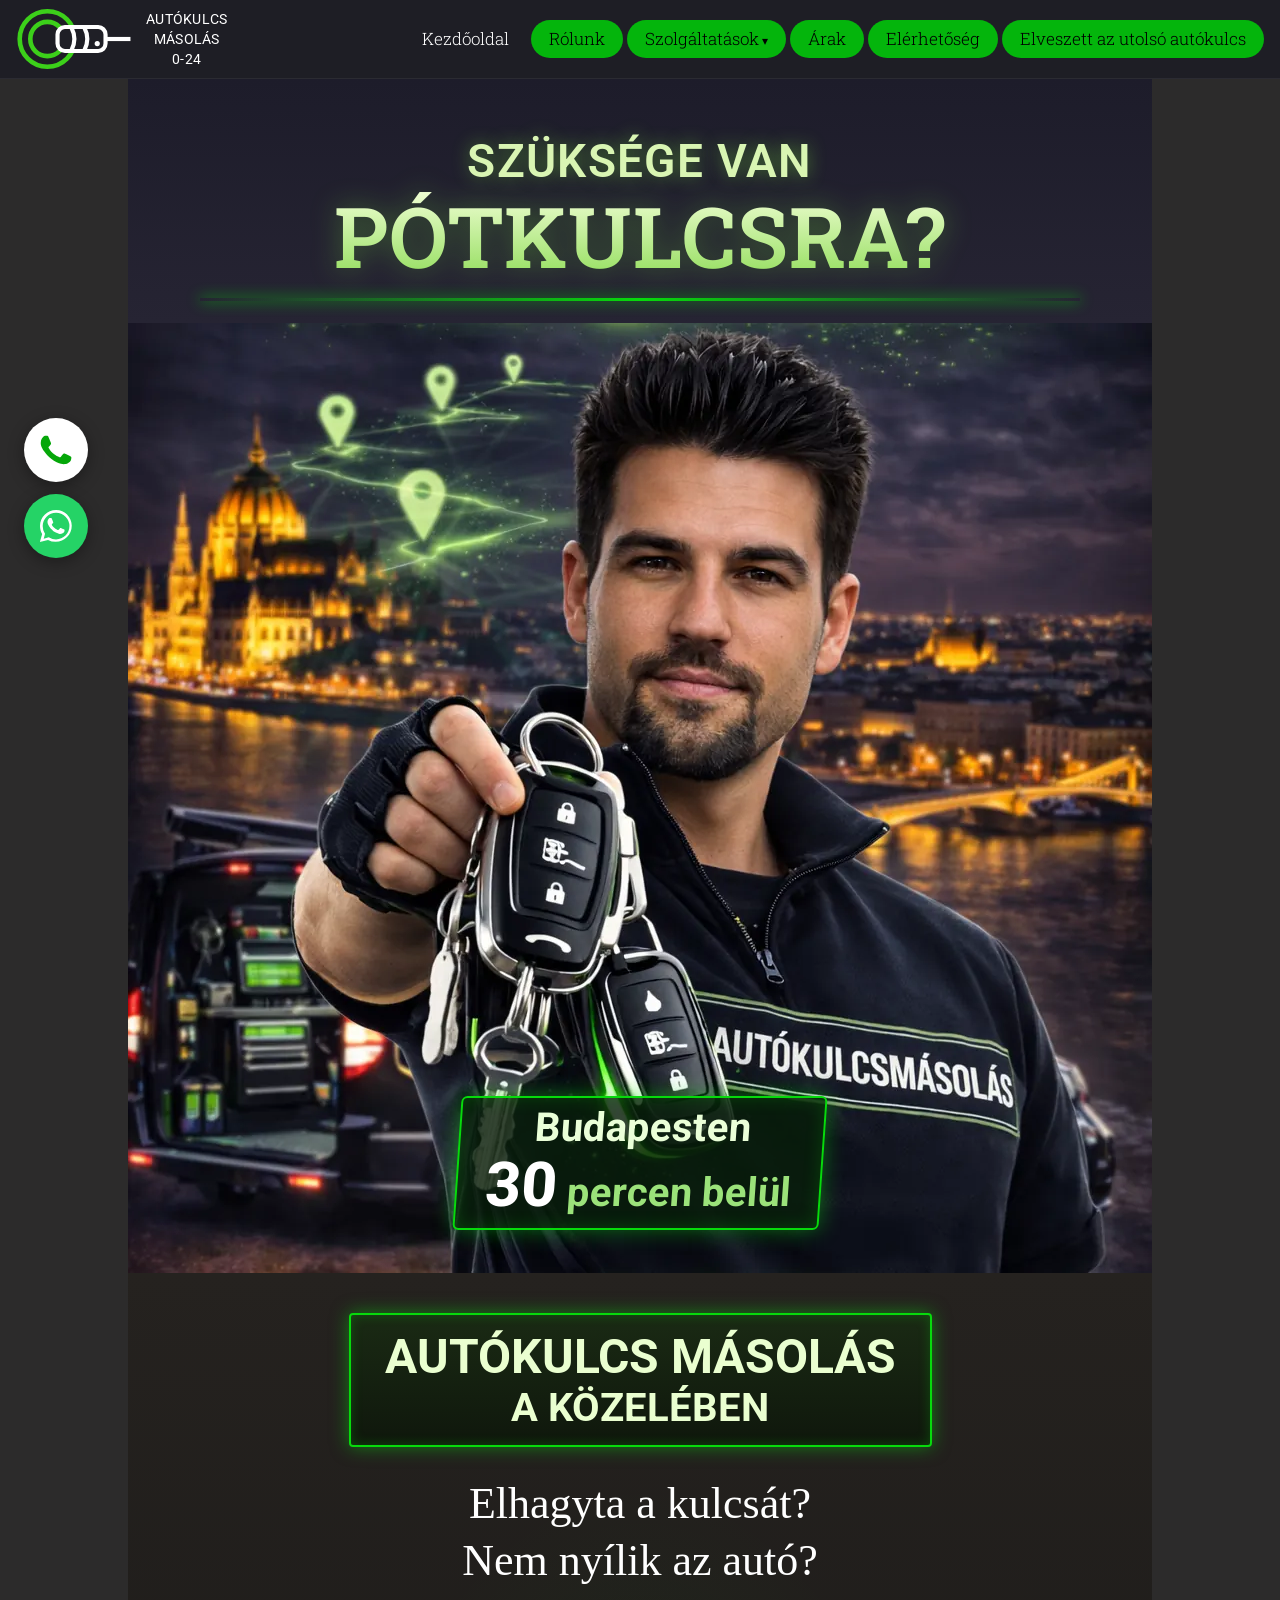
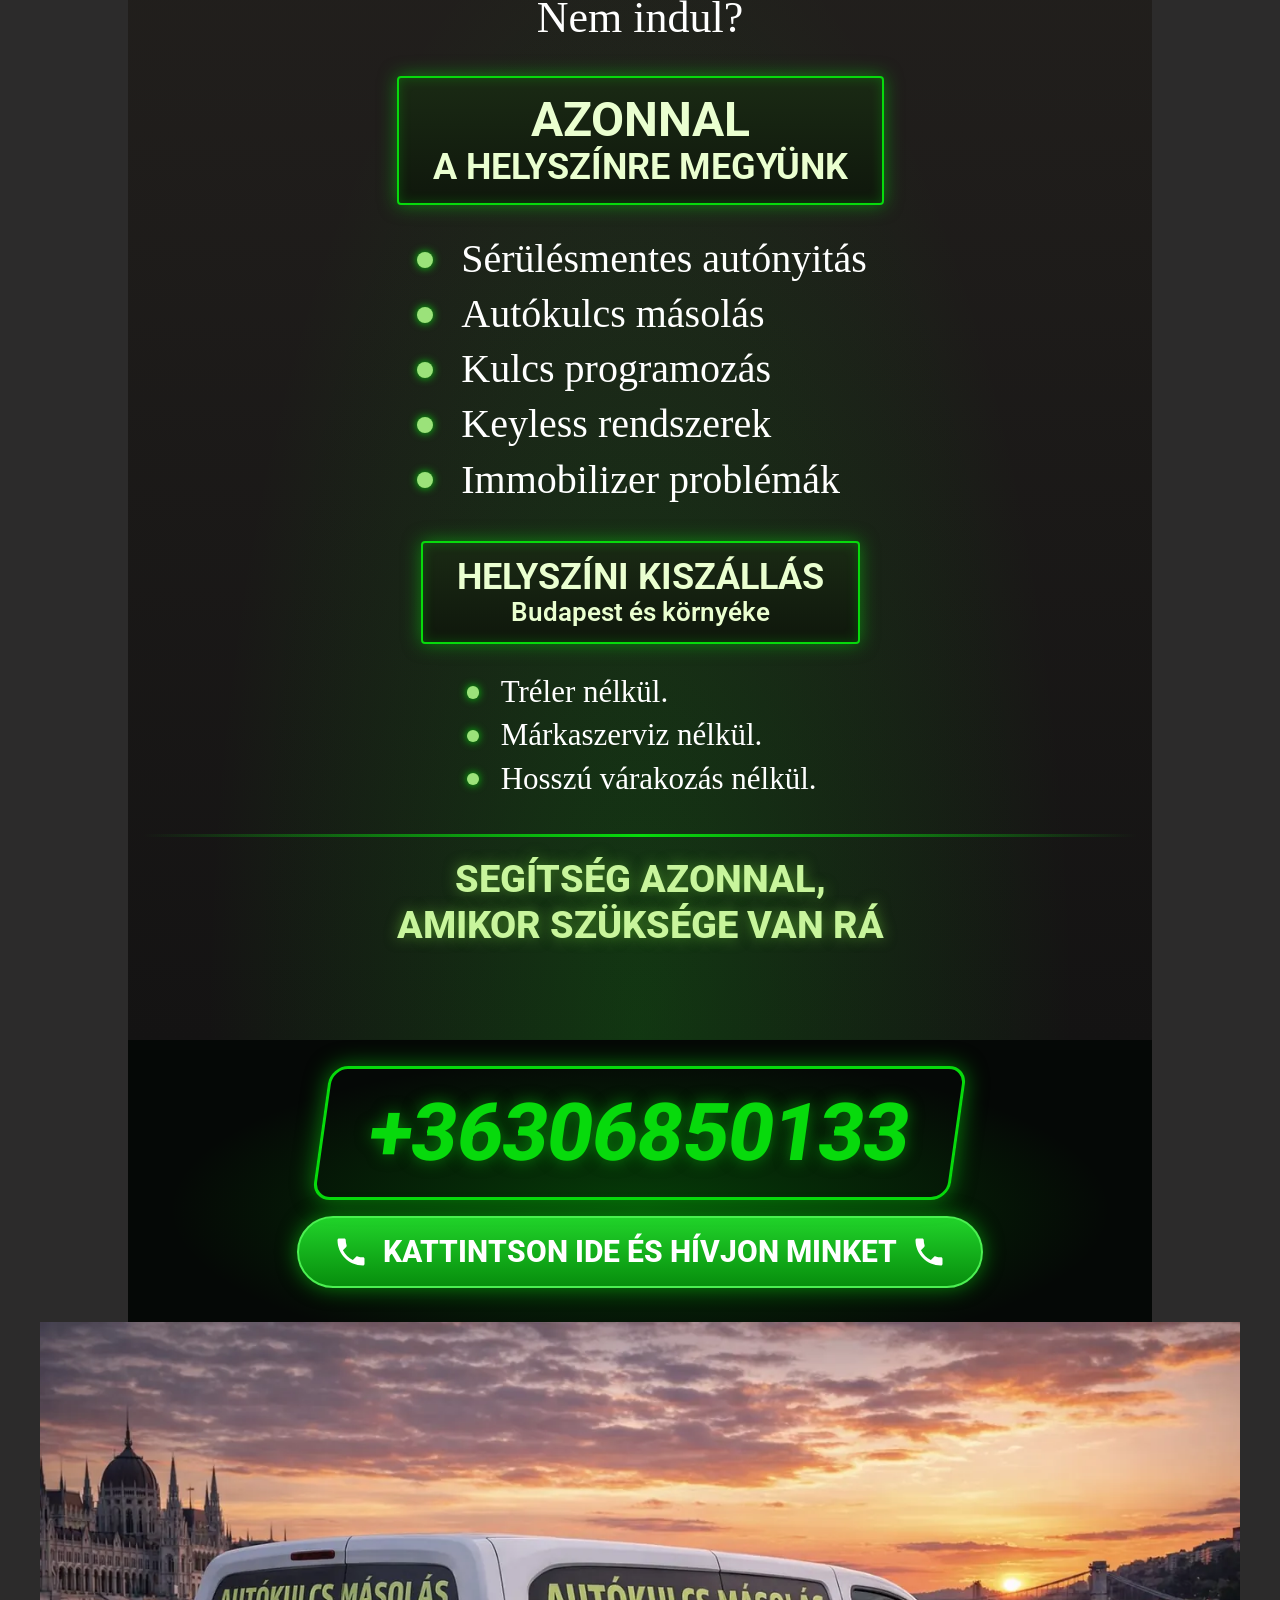
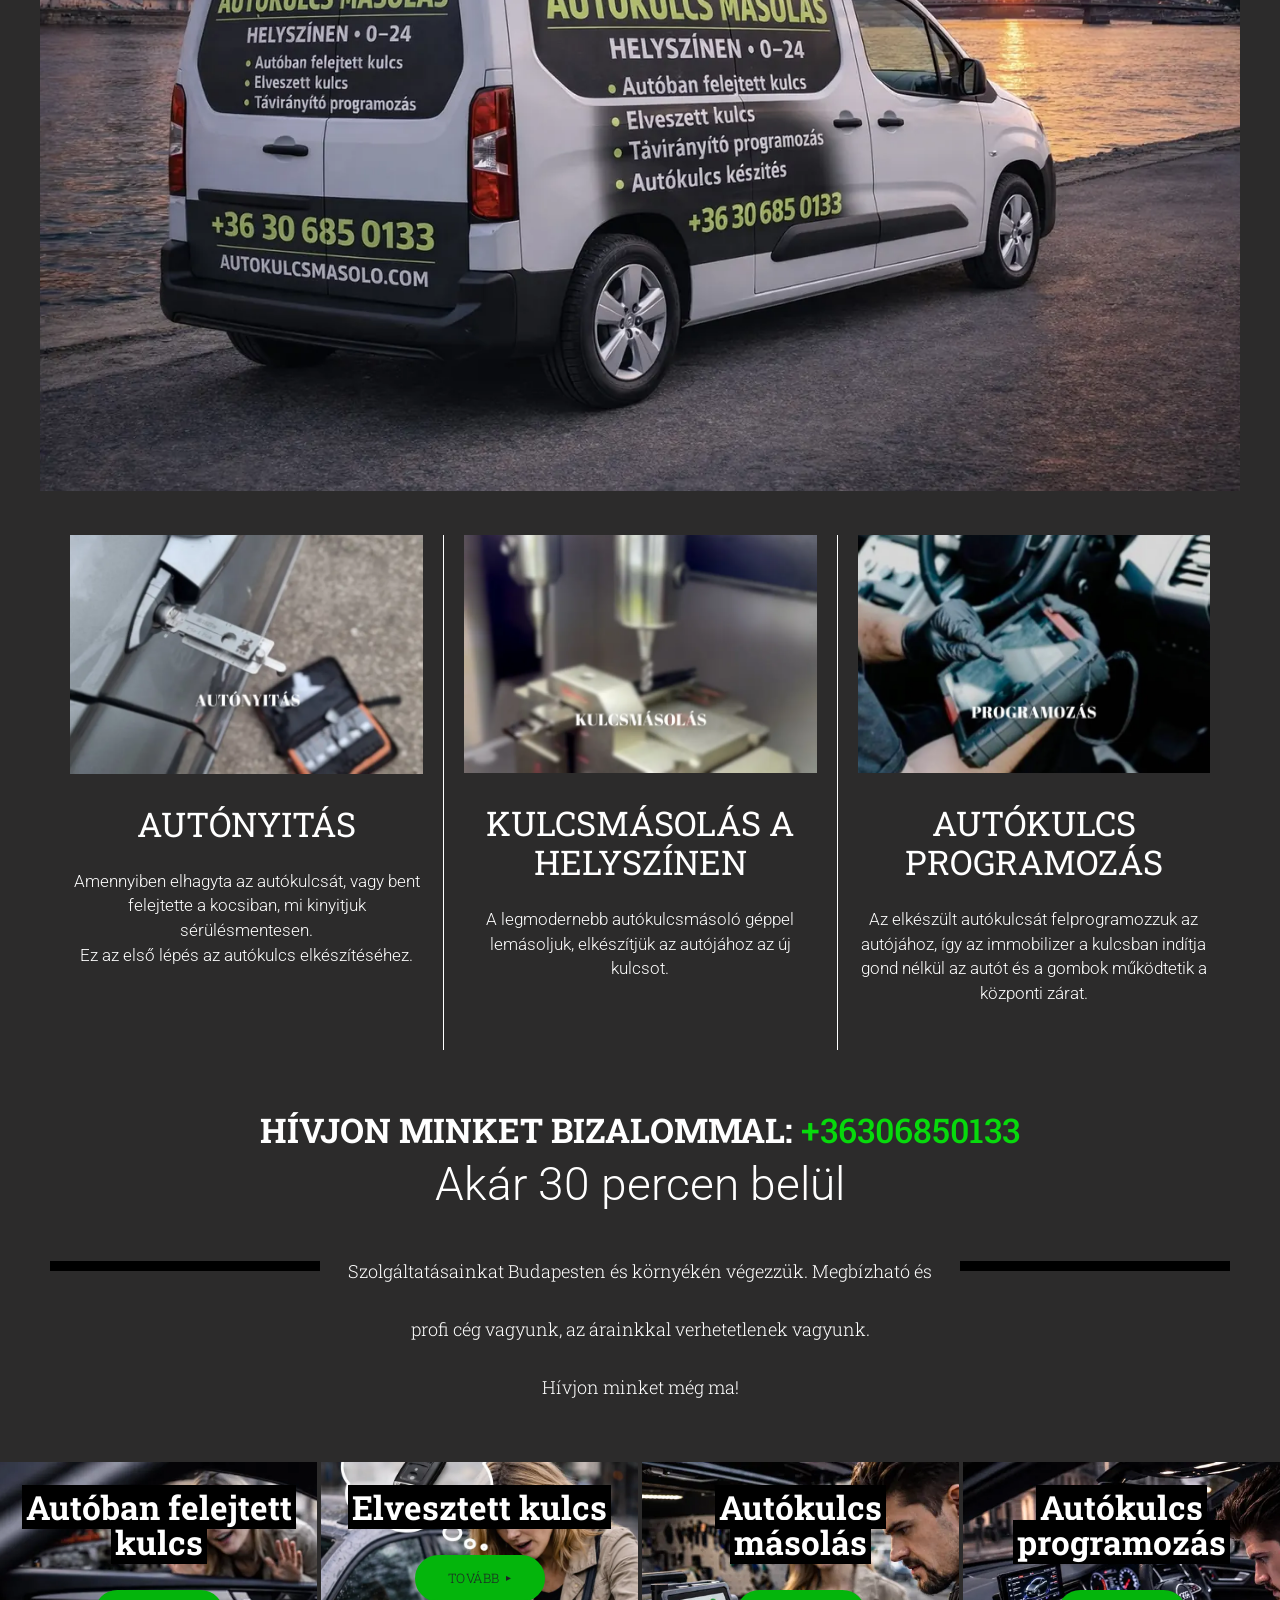
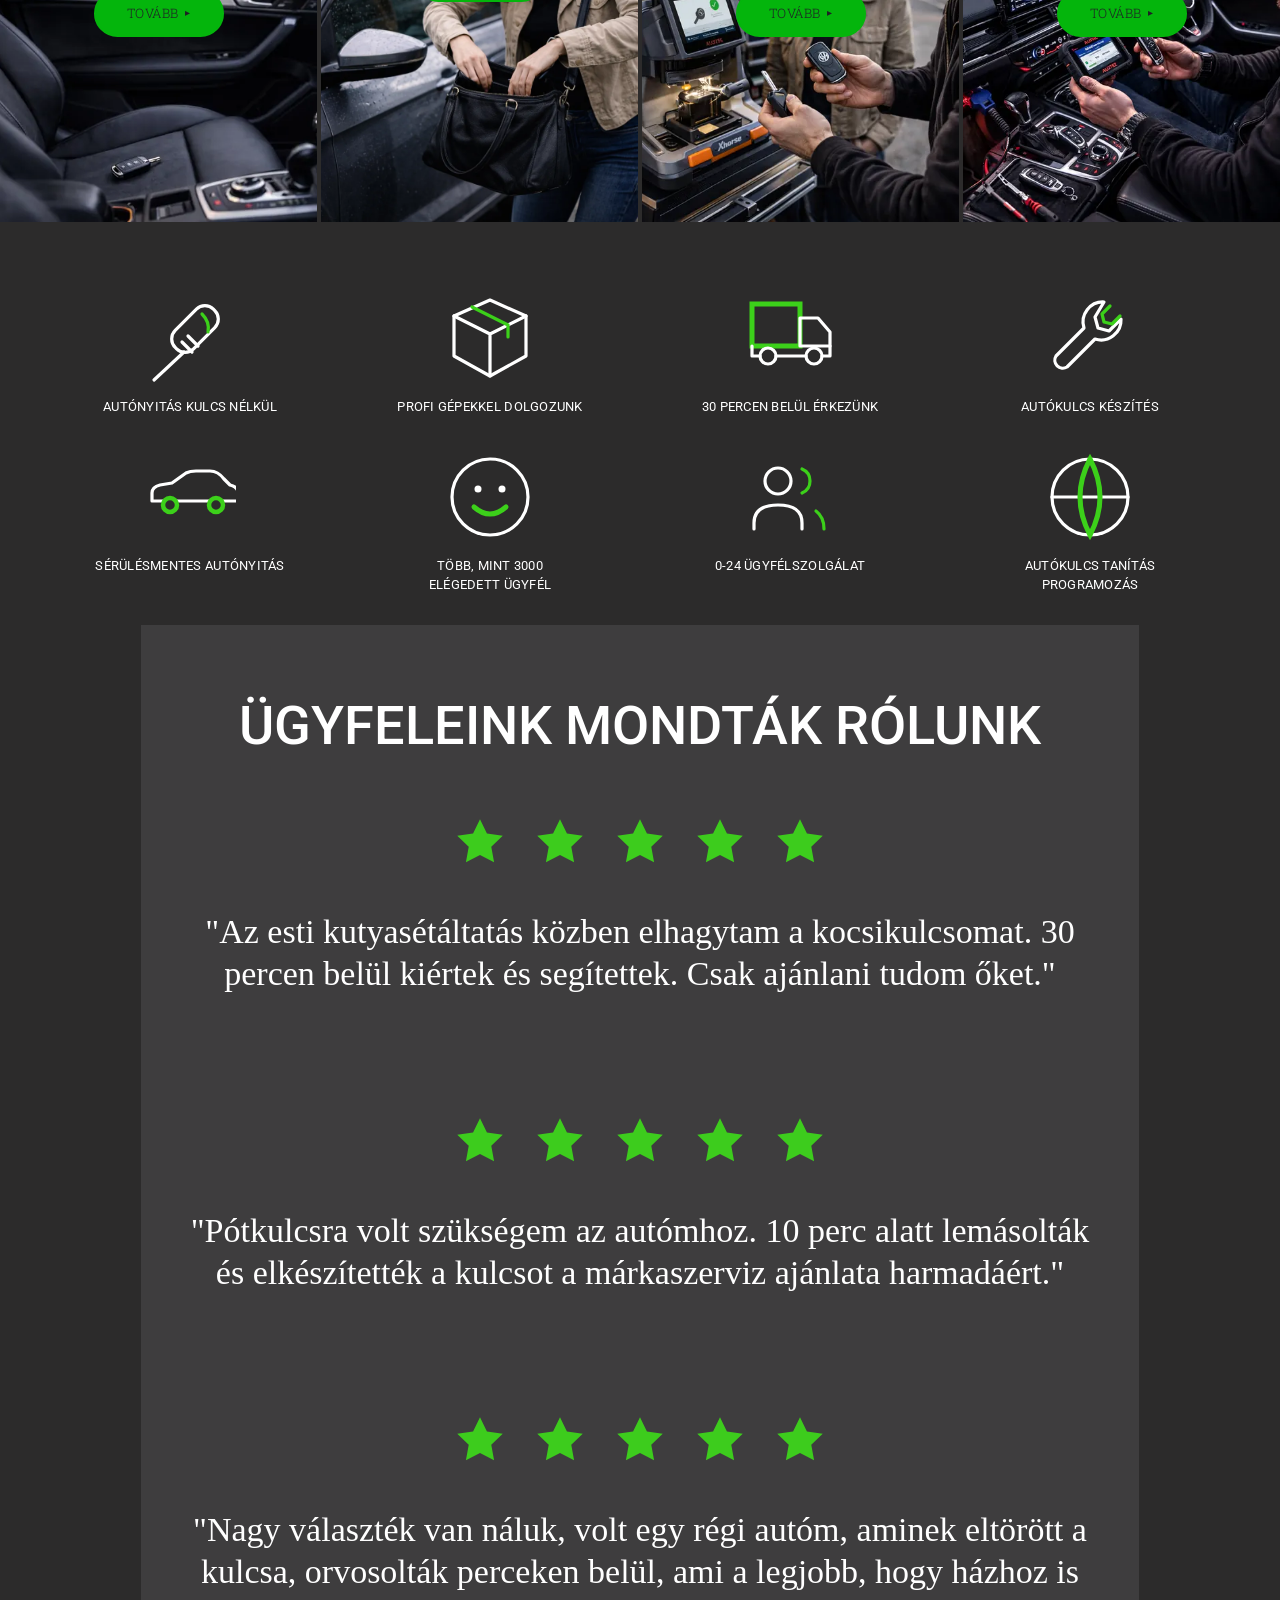
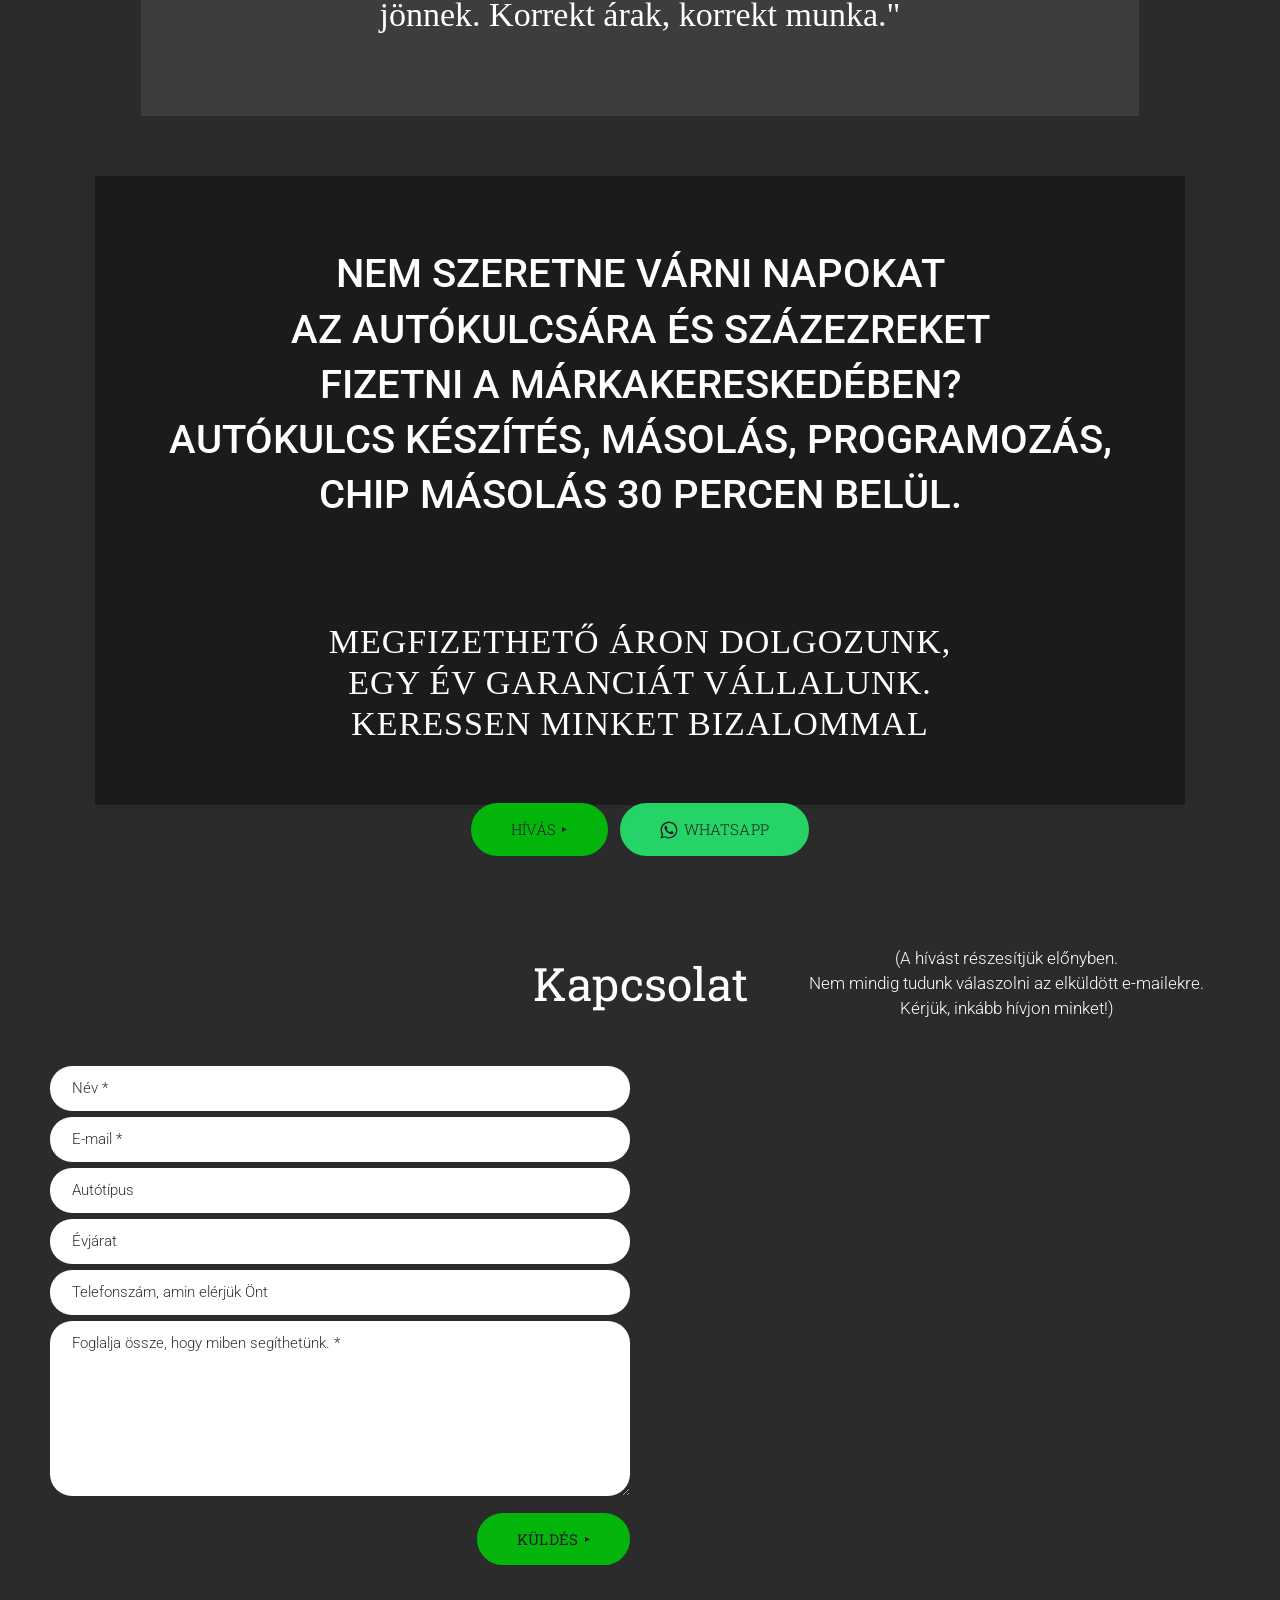
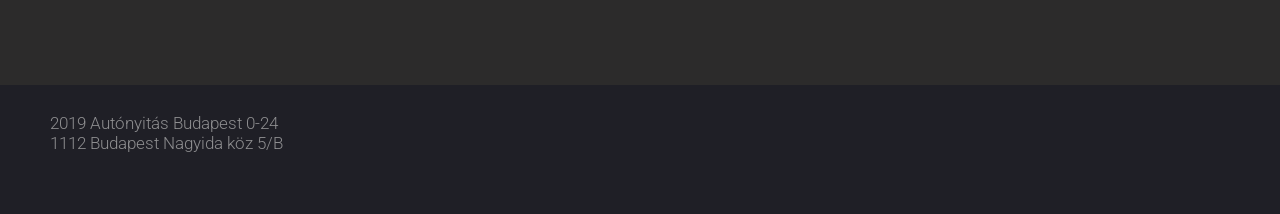
==== index.html @ ce41af5b "Hívás gomb: fehér háttér, WhatsApp-stílusú telefonkagyló ikon Co-Authored-By: Claude Opus 5.5 <norep" ====
<!DOCTYPE html>
<html lang="hu">
<head>
<meta charset="utf-8">
<meta name="viewport" content="width=device-width, initial-scale=1">
<title>Autó kulcsmásolás Non-Stop Budapest</title>
<meta name="description" content="Autó kulcsmásolás, kulcskészítés, programozás Budapesten és környékén.">
<meta name="robots" content="noindex, nofollow">
<link rel="canonical" href="https://autokulcsmasolo.com/">
<meta property="og:type" content="website">
<meta property="og:locale" content="hu_HU">
<meta property="og:site_name" content="Autókulcs Másolás 0-24">
<meta property="og:title" content="Autó kulcsmásolás Non-Stop Budapest">
<meta property="og:description" content="Autó kulcsmásolás, kulcskészítés, programozás Budapesten és környékén.">
<meta property="og:url" content="https://autokulcsmasolo.com/">
<meta property="og:image" content="https://autokulcsmasolo.com/assets/img/og.jpg">
<meta name="theme-color" content="#1f1f26">
<link rel="icon" href="./favicon.svg" type="image/svg+xml">
<link rel="icon" href="./favicon-32.png" sizes="32x32" type="image/png">
<link rel="apple-touch-icon" href="./apple-touch-icon.png">
<link rel="preload" href="./assets/fonts/roboto-slab-latin-wght-normal.woff2" as="font" type="font/woff2" crossorigin>
<link rel="preload" href="./assets/fonts/roboto-latin-wght-normal.woff2" as="font" type="font/woff2" crossorigin>
<link rel="stylesheet" href="./assets/style.css">
<script type="application/ld+json">{"@context": "https://schema.org", "@type": "Locksmith", "name": "Autókulcs Másolás 0-24", "url": "https://autokulcsmasolo.com/", "image": "https://autokulcsmasolo.com/assets/img/og.jpg", "telephone": "+36306850133", "areaServed": "Budapest és környéke", "priceRange": "20.000 Ft-tól", "openingHours": "Mo-Su 00:00-24:00"}</script>
<link rel="preload" as="image" href="assets/img/potkulcs-szakember.webp" fetchpriority="high">
</head>
<body>
<a class="skip" href="#tartalom">Ugrás a tartalomra</a>
<header class="site-header">
  <div class="header-inner">
    <a class="brand" href="./" aria-label="Autókulcs Másolás 0-24, kezdőoldal"><svg viewBox="0 0 130 70" aria-hidden="true"><g fill="none"><circle cx="34" cy="35" r="30" stroke="#3cd01a" stroke-width="5"/><circle cx="34" cy="35" r="18.5" stroke="#3cd01a" stroke-width="5"/><rect x="45" y="22" width="52" height="26" rx="8" fill="#1f1f26" stroke="#fff" stroke-width="4.5"/><path d="M60 22.5q6.5 12.5 0 25M74 22.5q6.5 12.5 0 25" stroke="#fff" stroke-width="4.5"/><path d="M97 35h27" stroke="#fff" stroke-width="4.5"/></g><circle cx="88" cy="40" r="2.8" fill="#fff"/></svg><span class="brand-text">AUTÓKULCS<br>MÁSOLÁS<br>0-24</span></a>
    <button class="menu-toggle" type="button" aria-expanded="false" aria-controls="fomenu"><span></span><span class="sr-only">Menü</span></button>
    <nav class="nav" id="fomenu" aria-label="Főmenü"><ul><li><a href="./" aria-current="page">Kezdőoldal</a></li><li><a href="./about-us/">Rólunk</a></li><li class="has-sub"><a href="./services/">Szolgáltatások</a><ul class="sub"><li><a href="./autobanfelejtettkulcs/">Sérülésmentes autónyitás</a></li></ul></li><li><a href="./arak/">Árak</a></li><li><a href="./contacts/">Elérhetőség</a></li><li><a href="./eveszettautokulcs/">Elveszett az utolsó autókulcs</a></li></ul></nav>
  </div>
</header>
<main id="tartalom">

<section class="hero" aria-labelledby="hero-cim">
  <h1 class="hero-title" id="hero-cim"><span class="small">Szüksége van</span><span class="big">Pótkulcsra?</span></h1>
  <div class="hero-photo"><img src="./assets/img/potkulcs-szakember.webp" alt="Autókulcs szakember távirányítós autókulcsokkal, háttérben az esti Budapest" width="1024" height="950" fetchpriority="high"></div>
  <p class="hero-badge"><span class="l1">Budapesten</span><span class="l2"><b>30</b> percen belül</span></p>
</section>

<section class="near" aria-labelledby="kozel-cim">
  <h2 class="neon-box" id="kozel-cim"><span class="t1">Autókulcs másolás</span><span class="t2">a közelében</span></h2>
  <p class="questions">Elhagyta a kulcsát?<br>Nem nyílik az autó?<br>Nem indul?</p>
  <p class="neon-box"><span class="t1">Azonnal</span><span class="t2" style="font-size:clamp(20px,3.6vw,36px)">a helyszínre megyünk</span></p>
  <ul class="dots">
    <li>Sérülésmentes autónyitás</li>
    <li>Autókulcs másolás</li>
    <li>Kulcs programozás</li>
    <li>Keyless rendszerek</li>
    <li>Immobilizer problémák</li>
  </ul>
  <p class="neon-box"><span class="t2" style="font-size:clamp(22px,3.4vw,36px)">Helyszíni kiszállás</span><span class="t3">Budapest és környéke</span></p>
  <ul class="dots sm">
    <li>Tréler nélkül.</li>
    <li>Márkaszerviz nélkül.</li>
    <li>Hosszú várakozás nélkül.</li>
  </ul>
  <p class="slogan">Segítség azonnal,<br>amikor szüksége van rá</p>
</section>

<a class="callbar" href="tel:+36306850133">
  <span class="num">+36306850133</span><br>
  <span class="cta"><svg viewBox="0 0 24 24" aria-hidden="true"><path fill="currentColor" d="M6.62 10.79c1.44 2.83 3.76 5.14 6.59 6.59l2.2-2.2c.27-.27.67-.36 1.02-.24 1.12.37 2.33.57 3.57.57.55 0 1 .45 1 1V20c0 .55-.45 1-1 1C10.61 21 3 13.39 3 4c0-.55.45-1 1-1h3.5c.55 0 1 .45 1 1 0 1.25.2 2.45.57 3.57.11.35.03.74-.25 1.02l-2.2 2.2z"/></svg>Kattintson ide és hívjon minket<svg viewBox="0 0 24 24" aria-hidden="true"><path fill="currentColor" d="M6.62 10.79c1.44 2.83 3.76 5.14 6.59 6.59l2.2-2.2c.27-.27.67-.36 1.02-.24 1.12.37 2.33.57 3.57.57.55 0 1 .45 1 1V20c0 .55-.45 1-1 1C10.61 21 3 13.39 3 4c0-.55.45-1 1-1h3.5c.55 0 1 .45 1 1 0 1.25.2 2.45.57 3.57.11.35.03.74-.25 1.02l-2.2 2.2z"/></svg></span>
</a>

<div class="van"><img src="./assets/img/muhelyauto-budapest.webp" alt="Autókulcs másolás helyszínen 0-24 feliratú műhelyautó a Duna-parton, háttérben a Parlament és a Lánchíd" width="1400" height="897" loading="lazy" decoding="async"></div>

<div class="wrap">
  <section class="three" aria-label="Szolgáltatásaink röviden">
    <article>
      <img src="./assets/img/autonyitas.webp" alt="Sérülésmentes autónyitás szerszámmal" width="720" height="487" loading="lazy" decoding="async">
      <h2>AUTÓNYITÁS</h2>
      <p>Amennyiben elhagyta az autókulcsát, vagy bent felejtette a kocsiban, mi kinyitjuk sérülésmentesen.</p>
      <p>Ez az első lépés az autókulcs elkészítéséhez.</p>
    </article>
    <article>
      <img src="./assets/img/kulcsmasolas.webp" alt="Autókulcsmásoló gép munka közben" width="720" height="489" loading="lazy" decoding="async">
      <h2>KULCSMÁSOLÁS A HELYSZÍNEN</h2>
      <p>A legmodernebb autókulcsmásoló géppel lemásoljuk, elkészítjük az autójához az új kulcsot.</p>
    </article>
    <article>
      <img src="./assets/img/programozas.webp" alt="Autókulcs programozása diagnosztikai eszközzel az autóban" width="720" height="495" loading="lazy" decoding="async">
      <h2>AUTÓKULCS PROGRAMOZÁS</h2>
      <p>Az elkészült autókulcsát felprogramozzuk az autójához, így az immobilizer a kulcsban indítja gond nélkül az autót és a gombok működtetik a központi zárat.</p>
    </article>
  </section>

  <section class="trust">
    <h2>HÍVJON MINKET BIZALOMMAL: <a href="tel:+36306850133">+36306850133</a></h2>
    <p class="soon">Akár 30 percen belül</p>
    <div class="lines"><p>Szolgáltatásainkat Budapesten és környékén végezzük. Megbízható és profi cég vagyunk, az árainkkal verhetetlenek vagyunk. <br>Hívjon minket még ma!</p></div>
  </section>
</div>

<section class="cards" aria-label="Segítünk, ha">
  <div class="card"><img src="./assets/img/autoban-felejtett-kulcs.webp" alt="Autóban felejtett kulcs, az ablakon benéző nő" width="800" height="533" loading="lazy" decoding="async"><h3><span>Autóban felejtett</span><br><span>kulcs</span></h3><a class="btn" href="./autobanfelejtettkulcs/">TOVÁBB</a></div>
  <div class="card"><img src="./assets/img/elvesztett-kulcs.webp" alt="Elvesztett autókulcsát kereső nő a táskájában" width="800" height="1200" loading="lazy" decoding="async"><h3><span>Elvesztett kulcs</span></h3><a class="btn" href="./elvesztettkulcs/">TOVÁBB</a></div>
  <div class="card"><img src="./assets/img/autokulcs-masolas.webp" alt="Autókulcs másolás géppel, a szakember átadja az új kulcsot" width="800" height="533" loading="lazy" decoding="async"><h3><span>Autókulcs</span><br><span>másolás</span></h3><a class="btn" href="./potkulcs/">TOVÁBB</a></div>
  <div class="card"><img src="./assets/img/autokulcs-programozas.webp" alt="Autókulcs programozás diagnosztikai géppel az autó belsejében" width="800" height="533" loading="lazy" decoding="async"><h3><span>Autókulcs</span><br><span>programozás</span></h3><a class="btn" href="./autokulcstanitas/">TOVÁBB</a></div>
</section>

<div class="wrap">
  <ul class="features">
    <li><svg viewBox="0 0 92 92" aria-hidden="true"><path stroke="#fff" stroke-width="3.2" fill="none" stroke-linecap="round" stroke-linejoin="round" d="M40 60L10 88"/><rect stroke="#fff" stroke-width="3.2" fill="none" stroke-linecap="round" stroke-linejoin="round" x="38" y="10" width="26" height="54" rx="12" transform="rotate(45 51 37)"/><path stroke="#3cd01a" stroke-width="3.2" fill="none" stroke-linecap="round" stroke-linejoin="round" d="M58 22q8 8 6 18"/><path stroke="#fff" stroke-width="3.2" fill="none" stroke-linecap="round" stroke-linejoin="round" d="M38 50l10 10M44 44l10 10"/></svg><span>AUTÓNYITÁS KULCS NÉLKÜL</span></li><li><svg viewBox="0 0 92 92" aria-hidden="true"><path stroke="#fff" stroke-width="3.2" fill="none" stroke-linecap="round" stroke-linejoin="round" d="M46 8l36 16v40L46 84 10 64V24z"/><path stroke="#fff" stroke-width="3.2" fill="none" stroke-linecap="round" stroke-linejoin="round" d="M10 24l36 18 36-18M46 42v42"/><path stroke="#3cd01a" stroke-width="3.2" fill="none" stroke-linecap="round" stroke-linejoin="round" d="M28 15l36 18v12"/></svg><span>PROFI GÉPEKKEL DOLGOZUNK</span></li><li><svg viewBox="0 0 92 92" aria-hidden="true"><rect x="8" y="12" width="48" height="42" stroke="#3cd01a" stroke-width="5" fill="none"/><path stroke="#fff" stroke-width="3.2" fill="none" stroke-linecap="round" stroke-linejoin="round" d="M56 26h18l12 14v14H56z"/><circle stroke="#fff" stroke-width="3.2" fill="none" stroke-linecap="round" stroke-linejoin="round" cx="24" cy="64" r="8"/><circle stroke="#fff" stroke-width="3.2" fill="none" stroke-linecap="round" stroke-linejoin="round" cx="70" cy="64" r="8"/><path stroke="#fff" stroke-width="3.2" fill="none" stroke-linecap="round" stroke-linejoin="round" d="M8 54v10h8M32 64h30M78 64h8V54"/></svg><span>30 PERCEN BELÜL ÉRKEZÜNK</span></li><li><svg viewBox="0 0 92 92" aria-hidden="true"><path stroke="#fff" stroke-width="3.2" fill="none" stroke-linecap="round" stroke-linejoin="round" d="M60 10a20 20 0 00-20 26L12 64a8 8 0 0011 11l28-28a20 20 0 0026-20l-12 12-11-3-3-11z"/><path stroke="#3cd01a" stroke-width="3.2" fill="none" stroke-linecap="round" stroke-linejoin="round" d="M66 14l-8 8 2 8 8 2 8-8"/></svg><span>AUTÓKULCS KÉSZÍTÉS</span></li><li><svg viewBox="0 0 92 92" aria-hidden="true"><path stroke="#fff" stroke-width="3.2" fill="none" stroke-linecap="round" stroke-linejoin="round" d="M8 50v-8q0-6 8-8l12-2 14-10q4-2 10-2h14q8 0 14 8l6 6q8 2 8 8v8z"/><circle cx="26" cy="54" r="7" stroke="#3cd01a" stroke-width="4.5" fill="#2c2b2b"/><circle cx="72" cy="54" r="7" stroke="#3cd01a" stroke-width="4.5" fill="#2c2b2b"/></svg><span>SÉRÜLÉSMENTES AUTÓNYITÁS</span></li><li><svg viewBox="0 0 92 92" aria-hidden="true"><circle stroke="#fff" stroke-width="3.2" fill="none" stroke-linecap="round" stroke-linejoin="round" cx="46" cy="46" r="38"/><circle cx="34" cy="38" r="3.5" fill="#fff"/><circle cx="58" cy="38" r="3.5" fill="#fff"/><path stroke="#3cd01a" stroke-width="5" fill="none" stroke-linecap="round" d="M30 56q16 14 32 0"/></svg><span>TÖBB, MINT 3000<br>ELÉGEDETT ÜGYFÉL</span></li><li><svg viewBox="0 0 92 92" aria-hidden="true"><circle stroke="#fff" stroke-width="3.2" fill="none" stroke-linecap="round" stroke-linejoin="round" cx="34" cy="30" r="13"/><path stroke="#fff" stroke-width="3.2" fill="none" stroke-linecap="round" stroke-linejoin="round" d="M10 78v-6q0-18 24-18t24 18v6"/><path stroke="#3cd01a" stroke-width="3.2" fill="none" stroke-linecap="round" stroke-linejoin="round" d="M58 18a13 13 0 010 24M72 60q8 6 8 18"/></svg><span>0-24 ÜGYFÉLSZOLGÁLAT</span></li><li><svg viewBox="0 0 92 92" aria-hidden="true"><circle stroke="#fff" stroke-width="3.2" fill="none" stroke-linecap="round" stroke-linejoin="round" cx="46" cy="46" r="38"/><path stroke="#fff" stroke-width="3.2" fill="none" stroke-linecap="round" stroke-linejoin="round" d="M8 46h76"/><path stroke="#3cd01a" stroke-width="5" fill="none" d="M46 8q-20 38 0 76q20-38 0-76z"/></svg><span>AUTÓKULCS TANÍTÁS<br>PROGRAMOZÁS</span></li>
  </ul>
</div>

<section class="reviews" aria-labelledby="velemeny-cim">
  <h2 id="velemeny-cim">ÜGYFELEINK MONDTÁK RÓLUNK</h2>
  <figure class="review"><div class="stars" role="img" aria-label="5 csillag"><svg viewBox="0 0 24 23" aria-hidden="true"><path d="M12 1l3.2 6.6 7.3 1-5.3 5.1 1.3 7.2L12 17.5l-6.5 3.4 1.3-7.2L1.5 8.6l7.3-1z"/></svg><svg viewBox="0 0 24 23" aria-hidden="true"><path d="M12 1l3.2 6.6 7.3 1-5.3 5.1 1.3 7.2L12 17.5l-6.5 3.4 1.3-7.2L1.5 8.6l7.3-1z"/></svg><svg viewBox="0 0 24 23" aria-hidden="true"><path d="M12 1l3.2 6.6 7.3 1-5.3 5.1 1.3 7.2L12 17.5l-6.5 3.4 1.3-7.2L1.5 8.6l7.3-1z"/></svg><svg viewBox="0 0 24 23" aria-hidden="true"><path d="M12 1l3.2 6.6 7.3 1-5.3 5.1 1.3 7.2L12 17.5l-6.5 3.4 1.3-7.2L1.5 8.6l7.3-1z"/></svg><svg viewBox="0 0 24 23" aria-hidden="true"><path d="M12 1l3.2 6.6 7.3 1-5.3 5.1 1.3 7.2L12 17.5l-6.5 3.4 1.3-7.2L1.5 8.6l7.3-1z"/></svg></div><blockquote>"Az esti kutyasétáltatás közben elhagytam a kocsikulcsomat. 30 percen belül kiértek és segítettek. Csak ajánlani tudom őket."</blockquote></figure><figure class="review"><div class="stars" role="img" aria-label="5 csillag"><svg viewBox="0 0 24 23" aria-hidden="true"><path d="M12 1l3.2 6.6 7.3 1-5.3 5.1 1.3 7.2L12 17.5l-6.5 3.4 1.3-7.2L1.5 8.6l7.3-1z"/></svg><svg viewBox="0 0 24 23" aria-hidden="true"><path d="M12 1l3.2 6.6 7.3 1-5.3 5.1 1.3 7.2L12 17.5l-6.5 3.4 1.3-7.2L1.5 8.6l7.3-1z"/></svg><svg viewBox="0 0 24 23" aria-hidden="true"><path d="M12 1l3.2 6.6 7.3 1-5.3 5.1 1.3 7.2L12 17.5l-6.5 3.4 1.3-7.2L1.5 8.6l7.3-1z"/></svg><svg viewBox="0 0 24 23" aria-hidden="true"><path d="M12 1l3.2 6.6 7.3 1-5.3 5.1 1.3 7.2L12 17.5l-6.5 3.4 1.3-7.2L1.5 8.6l7.3-1z"/></svg><svg viewBox="0 0 24 23" aria-hidden="true"><path d="M12 1l3.2 6.6 7.3 1-5.3 5.1 1.3 7.2L12 17.5l-6.5 3.4 1.3-7.2L1.5 8.6l7.3-1z"/></svg></div><blockquote>"Pótkulcsra volt szükségem az autómhoz. 10 perc alatt lemásolták és elkészítették a kulcsot a márkaszerviz ajánlata harmadáért."</blockquote></figure><figure class="review"><div class="stars" role="img" aria-label="5 csillag"><svg viewBox="0 0 24 23" aria-hidden="true"><path d="M12 1l3.2 6.6 7.3 1-5.3 5.1 1.3 7.2L12 17.5l-6.5 3.4 1.3-7.2L1.5 8.6l7.3-1z"/></svg><svg viewBox="0 0 24 23" aria-hidden="true"><path d="M12 1l3.2 6.6 7.3 1-5.3 5.1 1.3 7.2L12 17.5l-6.5 3.4 1.3-7.2L1.5 8.6l7.3-1z"/></svg><svg viewBox="0 0 24 23" aria-hidden="true"><path d="M12 1l3.2 6.6 7.3 1-5.3 5.1 1.3 7.2L12 17.5l-6.5 3.4 1.3-7.2L1.5 8.6l7.3-1z"/></svg><svg viewBox="0 0 24 23" aria-hidden="true"><path d="M12 1l3.2 6.6 7.3 1-5.3 5.1 1.3 7.2L12 17.5l-6.5 3.4 1.3-7.2L1.5 8.6l7.3-1z"/></svg><svg viewBox="0 0 24 23" aria-hidden="true"><path d="M12 1l3.2 6.6 7.3 1-5.3 5.1 1.3 7.2L12 17.5l-6.5 3.4 1.3-7.2L1.5 8.6l7.3-1z"/></svg></div><blockquote>"Nagy választék van náluk, volt egy régi autóm, aminek eltörött a kulcsa, orvosolták perceken belül, ami a legjobb, hogy házhoz is jönnek. Korrekt árak, korrekt munka."</blockquote></figure>
</section>

<section class="nowait">
  <p class="big">NEM SZERETNE VÁRNI NAPOKAT<br>AZ AUTÓKULCSÁRA ÉS SZÁZEZREKET<br>FIZETNI A MÁRKAKERESKEDÉBEN?<br>AUTÓKULCS KÉSZÍTÉS, MÁSOLÁS, PROGRAMOZÁS,<br>CHIP MÁSOLÁS 30 PERCEN BELÜL.</p>
  <p class="serif">MEGFIZETHETŐ ÁRON DOLGOZUNK,<br>EGY ÉV GARANCIÁT VÁLLALUNK.<br>KERESSEN MINKET BIZALOMMAL</p>
</section>
<div class="nowait-btn"><a class="btn btn-lg" href="tel:+36306850133">HÍVÁS</a><a class="btn btn-lg btn-wa" href="https://wa.me/36306850133?text=%C3%9Cdv%C3%B6zl%C3%B6m%21%20Az%20autokulcsmasolo.com%20oldalr%C3%B3l%20%C3%ADrok." target="_blank" rel="noopener"><svg viewBox="0 0 24 24" aria-hidden="true"><path fill="currentColor" d="M17.47 14.38c-.3-.15-1.76-.87-2.03-.97-.27-.1-.47-.15-.67.15-.2.3-.77.97-.94 1.17-.17.2-.35.22-.65.07-.3-.15-1.26-.46-2.4-1.48-.89-.79-1.49-1.77-1.66-2.07-.17-.3-.02-.46.13-.61.13-.13.3-.35.45-.52.15-.17.2-.3.3-.5.1-.2.05-.37-.03-.52-.07-.15-.67-1.62-.92-2.22-.24-.58-.49-.5-.67-.51h-.57c-.2 0-.52.07-.79.37-.27.3-1.04 1.02-1.04 2.48s1.07 2.88 1.21 3.08c.15.2 2.1 3.2 5.08 4.49.71.31 1.26.49 1.69.63.71.23 1.36.19 1.87.12.57-.09 1.76-.72 2.01-1.41.25-.69.25-1.29.17-1.41-.07-.13-.27-.2-.57-.35zM12.04 21.5h-.01a9.4 9.4 0 01-4.8-1.31l-.34-.2-3.57.94.95-3.48-.22-.36a9.4 9.4 0 01-1.44-5.02c0-5.2 4.23-9.43 9.44-9.43a9.37 9.37 0 016.67 2.77 9.37 9.37 0 012.76 6.67c0 5.2-4.23 9.43-9.44 9.43zm8.03-17.46A11.3 11.3 0 0012.04.7C5.8.7.71 5.78.71 12.03c0 2 .52 3.95 1.52 5.66L.62 23.3l5.74-1.5a11.3 11.3 0 005.42 1.38h.01c6.25 0 11.33-5.08 11.33-11.33 0-3.03-1.18-5.87-3.32-8.01z"/></svg>WHATSAPP</a></div>

<section class="contact wrap" aria-labelledby="kapcsolat-cim">
  <div class="contact-head">
    <h2 id="kapcsolat-cim">Kapcsolat</h2>
    <p>(A hívást részesítjük előnyben.<br>Nem mindig tudunk válaszolni az elküldött e-mailekre.<br>Kérjük, inkább hívjon minket!)</p>
  </div>
  <div class="contact-grid">
    <form class="form" action="https://formsubmit.co/juhaszmagic@gmail.com" method="POST"><input type="hidden" name="_subject" value="Üzenet az autokulcsmasolo.com oldalról"><input type="hidden" name="_next" value="https://autokulcsmasolo.com/koszonjuk/"><input type="hidden" name="_template" value="table"><input type="text" name="_honey" class="hp" tabindex="-1" autocomplete="off" aria-hidden="true"><label><span class="sr-only">Név</span><input type="text" name="nev" placeholder="Név *" autocomplete="name" required></label><label><span class="sr-only">E-mail</span><input type="email" name="email" placeholder="E-mail *" autocomplete="email" required></label><label><span class="sr-only">Autótípus</span><input type="text" name="auto_tipus" placeholder="Autótípus"></label><label><span class="sr-only">Évjárat</span><input type="text" name="evjarat" placeholder="Évjárat"></label><label><span class="sr-only">Telefonszám, amin elérjük Önt</span><input type="tel" name="telefon" placeholder="Telefonszám, amin elérjük Önt" autocomplete="tel"></label><label><span class="sr-only">Foglalja össze, hogy miben segíthetünk.</span><textarea name="uzenet" placeholder="Foglalja össze, hogy miben segíthetünk. *" required></textarea></label><div class="actions"><button class="btn btn-lg" type="submit">KÜLDÉS</button></div></form>
    <div class="map"><iframe title="Térkép: Nagyida köz 5, Budapest" loading="lazy" referrerpolicy="no-referrer-when-downgrade" src="https://maps.google.com/maps?q=Nagyida%20k%C3%B6z%205&amp;z=11&amp;t=m&amp;output=embed"></iframe></div>
  </div>
</section>

</main>
<footer class="site-footer">
  <div class="wrap">
    <p>2019 Autónyitás Budapest 0-24</p>
    <p>1112 Budapest Nagyida köz 5/B</p>
  </div>
</footer>
<a class="float-call" href="tel:+36306850133" aria-label="Hívás: +36306850133"><svg viewBox="5.3 5.3 13.4 13.4" aria-hidden="true"><path d="M17.47 14.38c-.3-.15-1.76-.87-2.03-.97-.27-.1-.47-.15-.67.15-.2.3-.77.97-.94 1.17-.17.2-.35.22-.65.07-.3-.15-1.26-.46-2.4-1.48-.89-.79-1.49-1.77-1.66-2.07-.17-.3-.02-.46.13-.61.13-.13.3-.35.45-.52.15-.17.2-.3.3-.5.1-.2.05-.37-.03-.52-.07-.15-.67-1.62-.92-2.22-.24-.58-.49-.5-.67-.51h-.57c-.2 0-.52.07-.79.37-.27.3-1.04 1.02-1.04 2.48s1.07 2.88 1.21 3.08c.15.2 2.1 3.2 5.08 4.49.71.31 1.26.49 1.69.63.71.23 1.36.19 1.87.12.57-.09 1.76-.72 2.01-1.41.25-.69.25-1.29.17-1.41-.07-.13-.27-.2-.57-.35z"/></svg></a>
<a class="float-wa" href="https://wa.me/36306850133?text=%C3%9Cdv%C3%B6zl%C3%B6m%21%20Az%20autokulcsmasolo.com%20oldalr%C3%B3l%20%C3%ADrok." target="_blank" rel="noopener" aria-label="Üzenet WhatsAppon: +36306850133"><svg viewBox="0 0 24 24" aria-hidden="true"><path fill="currentColor" d="M17.47 14.38c-.3-.15-1.76-.87-2.03-.97-.27-.1-.47-.15-.67.15-.2.3-.77.97-.94 1.17-.17.2-.35.22-.65.07-.3-.15-1.26-.46-2.4-1.48-.89-.79-1.49-1.77-1.66-2.07-.17-.3-.02-.46.13-.61.13-.13.3-.35.45-.52.15-.17.2-.3.3-.5.1-.2.05-.37-.03-.52-.07-.15-.67-1.62-.92-2.22-.24-.58-.49-.5-.67-.51h-.57c-.2 0-.52.07-.79.37-.27.3-1.04 1.02-1.04 2.48s1.07 2.88 1.21 3.08c.15.2 2.1 3.2 5.08 4.49.71.31 1.26.49 1.69.63.71.23 1.36.19 1.87.12.57-.09 1.76-.72 2.01-1.41.25-.69.25-1.29.17-1.41-.07-.13-.27-.2-.57-.35zM12.04 21.5h-.01a9.4 9.4 0 01-4.8-1.31l-.34-.2-3.57.94.95-3.48-.22-.36a9.4 9.4 0 01-1.44-5.02c0-5.2 4.23-9.43 9.44-9.43a9.37 9.37 0 016.67 2.77 9.37 9.37 0 012.76 6.67c0 5.2-4.23 9.43-9.44 9.43zm8.03-17.46A11.3 11.3 0 0012.04.7C5.8.7.71 5.78.71 12.03c0 2 .52 3.95 1.52 5.66L.62 23.3l5.74-1.5a11.3 11.3 0 005.42 1.38h.01c6.25 0 11.33-5.08 11.33-11.33 0-3.03-1.18-5.87-3.32-8.01z"/></svg></a>
<button class="to-top" type="button" aria-label="Vissza az oldal tetejére"></button>
<script>
(function () {
  var b = document.querySelector('.menu-toggle'), n = document.getElementById('fomenu');
  b.addEventListener('click', function () {
    var o = n.classList.toggle('open');
    b.setAttribute('aria-expanded', o ? 'true' : 'false');
  });
  var t = document.querySelector('.to-top');
  window.addEventListener('scroll', function () { t.classList.toggle('show', window.scrollY > 400); }, { passive: true });
  t.addEventListener('click', function () { window.scrollTo({ top: 0 }); });
})();
</script>
</body>
</html>
---- assets/style.css ----
/* Autókulcs Másolás 0-24 – stíluslap
   A színek és betűk a korábbi autokulcsmasolo.com oldalt követik. */

@font-face {
  font-family: "Roboto";
  font-style: normal;
  font-display: swap;
  font-weight: 100 900;
  src: url("fonts/roboto-latin-ext-wght-normal.woff2") format("woff2-variations");
  unicode-range: U+0100-02BA, U+02BD-02C5, U+02C7-02CC, U+02CE-02D7, U+02DD-02FF, U+0304, U+0308, U+0329, U+1D00-1DBF, U+1E00-1E9F, U+1EF2-1EFF, U+2020, U+20A0-20AB, U+20AD-20C0, U+2113, U+2C60-2C7F, U+A720-A7FF;
}
@font-face {
  font-family: "Roboto";
  font-style: normal;
  font-display: swap;
  font-weight: 100 900;
  src: url("fonts/roboto-latin-wght-normal.woff2") format("woff2-variations");
  unicode-range: U+0000-00FF, U+0131, U+0152-0153, U+02BB-02BC, U+02C6, U+02DA, U+02DC, U+0304, U+0308, U+0329, U+2000-206F, U+20AC, U+2122, U+2191, U+2193, U+2212, U+2215, U+FEFF, U+FFFD;
}
@font-face {
  font-family: "Roboto Slab";
  font-style: normal;
  font-display: swap;
  font-weight: 100 900;
  src: url("fonts/roboto-slab-latin-ext-wght-normal.woff2") format("woff2-variations");
  unicode-range: U+0100-02BA, U+02BD-02C5, U+02C7-02CC, U+02CE-02D7, U+02DD-02FF, U+0304, U+0308, U+0329, U+1D00-1DBF, U+1E00-1E9F, U+1EF2-1EFF, U+2020, U+20A0-20AB, U+20AD-20C0, U+2113, U+2C60-2C7F, U+A720-A7FF;
}
@font-face {
  font-family: "Roboto Slab";
  font-style: normal;
  font-display: swap;
  font-weight: 100 900;
  src: url("fonts/roboto-slab-latin-wght-normal.woff2") format("woff2-variations");
  unicode-range: U+0000-00FF, U+0131, U+0152-0153, U+02BB-02BC, U+02C6, U+02DA, U+02DC, U+0304, U+0308, U+0329, U+2000-206F, U+20AC, U+2122, U+2191, U+2193, U+2212, U+2215, U+FEFF, U+FFFD;
}

:root {
  --bg: #2c2b2b;
  --bg-dark: #1f1f26;
  --bg-panel: #1b1b1b;
  --bg-card: #3e3d3e;
  --green: #04b50c;
  --green-dark: #05a709;
  --green-bright: #07da0c;
  --green-light: #9be27a;
  --text: #ffffff;
  --muted: #8d8d8f;
  --ink: #1f1f26;
  --slab: "Roboto Slab", Georgia, serif;
  --sans: "Roboto", "Helvetica Neue", Arial, sans-serif;
  --wrap: 1180px;
  --header-h: 78px;
}

*, *::before, *::after { box-sizing: border-box; }
html { scroll-behavior: smooth; -webkit-text-size-adjust: 100%; }
body {
  margin: 0;
  background: var(--bg);
  color: var(--text);
  font-family: var(--sans);
  font-weight: 300;
  font-size: 17px;
  line-height: 1.45;
  overflow-x: hidden;
}
img { max-width: 100%; height: auto; display: block; }
a { color: inherit; }
h1, h2, h3, h4 { font-family: var(--slab); font-weight: 400; margin: 0; line-height: 1.15; }
p { margin: 0 0 1em; }
.wrap { width: min(var(--wrap), 100% - 32px); margin-inline: auto; }
.center { text-align: center; }
.green { color: var(--green-bright); }
.upper { text-transform: uppercase; }
.sr-only {
  position: absolute; width: 1px; height: 1px; padding: 0; margin: -1px;
  overflow: hidden; clip: rect(0, 0, 0, 0); white-space: nowrap; border: 0;
}
.skip {
  position: absolute; left: 8px; top: -60px; z-index: 100;
  background: var(--green); color: #000; padding: 8px 14px; border-radius: 20px;
}
.skip:focus { top: 8px; }
:focus-visible { outline: 3px solid var(--green-bright); outline-offset: 2px; }

/* ---------- Fejléc ---------- */
.site-header {
  position: sticky; top: 0; z-index: 50;
  background: rgba(31, 31, 38, .96);
  backdrop-filter: blur(6px);
  border-bottom: 1px solid rgba(255, 255, 255, .06);
}
.header-inner {
  display: flex; align-items: center; gap: 18px;
  min-height: var(--header-h);
  padding: 6px 16px;
}
.brand { display: flex; align-items: center; gap: 10px; text-decoration: none; flex-shrink: 0; }
.brand svg { width: 120px; height: 66px; }
.brand-text {
  font-family: var(--sans); font-weight: 400; font-size: 14px; line-height: 1.45;
  text-align: center; letter-spacing: .02em;
}
.nav { margin-left: auto; }
.nav ul { list-style: none; margin: 0; padding: 0; display: flex; flex-wrap: wrap; gap: 4px; }
.nav li { position: relative; }
.nav a {
  display: block; padding: 7px 18px; border-radius: 30px;
  font-family: var(--slab); font-size: 17px; text-decoration: none;
  background: var(--green); color: #000;
  transition: background .2s, color .2s;
}
.nav a:hover { background: var(--green-bright); }
.nav a[aria-current="page"] { background: transparent; color: #fff; }
.nav .has-sub > a::after { content: " \25BE"; font-size: 12px; }
.nav .sub {
  display: none; position: absolute; left: 0; top: 100%; padding-top: 6px; min-width: 240px;
}
.nav .sub a { background: var(--bg-dark); color: #fff; border-radius: 8px; }
.nav .sub a:hover { background: var(--green); color: #000; }
.nav .has-sub:hover .sub, .nav .has-sub:focus-within .sub { display: block; }
.menu-toggle {
  display: none; margin-left: auto;
  background: #fff; color: var(--green-dark);
  border: 0; border-radius: 6px; width: 46px; height: 42px; cursor: pointer;
}
.menu-toggle span, .menu-toggle span::before, .menu-toggle span::after {
  display: block; width: 24px; height: 3px; background: currentColor; margin: 0 auto; position: relative; border-radius: 2px;
}
.menu-toggle span::before, .menu-toggle span::after { content: ""; position: absolute; left: 0; }
.menu-toggle span::before { top: -8px; }
.menu-toggle span::after { top: 8px; }

@media (max-width: 1100px) {
  .menu-toggle { display: block; }
  .nav {
    display: none; position: absolute; left: 0; right: 0; top: 100%;
    background: var(--bg-dark); padding: 12px 16px 18px; border-bottom: 2px solid var(--green);
  }
  .nav.open { display: block; }
  .nav ul { flex-direction: column; gap: 6px; }
  .nav .sub { display: block; position: static; padding: 6px 0 0 18px; }
  .nav .has-sub > a::after { content: ""; }
}

/* ---------- Gombok ---------- */
.btn {
  display: inline-flex; align-items: center; justify-content: center; gap: 6px;
  min-width: 130px; padding: 12px 30px; border-radius: 30px;
  background: var(--green); color: var(--ink);
  font-family: var(--slab); font-size: 13px; text-transform: uppercase; letter-spacing: .02em;
  text-decoration: none; border: 2px solid var(--green); cursor: pointer;
  transition: background .2s, transform .2s;
}
.btn::after { content: "\25B8"; font-size: 10px; }
.btn:hover { background: var(--green-bright); transform: translateY(-1px); }
.btn-outline { background: transparent; border-color: var(--ink); color: var(--ink); min-width: 170px; }
.btn-outline:hover { background: rgba(0, 0, 0, .1); }
.btn-lg { font-size: 15px; padding: 14px 38px; }

/* ---------- Főoldal: nyitókép ---------- */
.hero {
  position: relative; max-width: 1024px; margin-inline: auto; overflow: hidden;
  background: #14141d;
}
.hero-title {
  position: relative; z-index: 2;
  padding: 56px 16px 22px; text-align: center;
  background: linear-gradient(#1d1c2a, #262433);
}
.hero-title .small {
  display: block; font-family: var(--sans); font-weight: 600; font-size: clamp(26px, 4.6vw, 46px);
  letter-spacing: .03em; text-transform: uppercase; color: #d9f5b3;
  text-shadow: 0 0 18px rgba(124, 230, 60, .45);
}
.hero-title .big {
  display: block; font-family: var(--slab); font-weight: 600; font-size: clamp(42px, 8.2vw, 84px);
  text-transform: uppercase; letter-spacing: .01em;
  background: linear-gradient(#f2ffd6, #8fdc58); -webkit-background-clip: text; background-clip: text; color: transparent;
  filter: drop-shadow(0 0 14px rgba(124, 230, 60, .35));
}
.hero-title::after {
  content: ""; display: block; height: 3px; margin: 14px auto 0; width: min(880px, 92%);
  background: linear-gradient(90deg, transparent, var(--green-bright), transparent);
  box-shadow: 0 0 14px var(--green-bright);
}
.hero-photo img { width: 100%; }
.hero-badge {
  position: absolute; left: 50%; bottom: 26px; transform: translateX(-50%) skewX(-4deg);
  padding: 10px 28px 12px; text-align: center; white-space: nowrap;
  background: rgba(8, 30, 10, .82); border: 2px solid var(--green-bright); border-radius: 6px;
  box-shadow: 0 0 22px rgba(7, 218, 12, .45), inset 0 0 18px rgba(7, 218, 12, .2);
  font-family: var(--sans); font-weight: 700; line-height: 1;
}
.hero-badge .l1 { display: block; font-size: clamp(22px, 4vw, 40px); color: #eaffd8; }
.hero-badge .l2 { display: block; font-size: clamp(22px, 4vw, 40px); color: var(--green-light); margin-top: 6px; }
.hero-badge .l2 b { font-size: 1.55em; color: #fff; font-weight: 800; }

/* ---------- Főoldal: „a közelében” panel ---------- */
.near {
  max-width: 1024px; margin-inline: auto; padding: 40px 16px 54px; text-align: center;
  background:
    radial-gradient(ellipse at 50% 100%, rgba(7, 218, 12, .18), transparent 60%),
    linear-gradient(#25221f, #141313);
}
.neon-box {
  display: table; margin: 0 auto; padding: 14px 34px; max-width: 100%;
  border: 2px solid var(--green-bright); border-radius: 4px;
  background: linear-gradient(#1a2a14, #0f170c);
  box-shadow: 0 0 18px rgba(7, 218, 12, .5), inset 0 0 12px rgba(7, 218, 12, .25);
  font-family: var(--sans); font-weight: 700; text-transform: uppercase; line-height: 1.15;
}
.neon-box .t1 { display: block; font-size: clamp(26px, 4.6vw, 48px); color: #eaffd0; }
.neon-box .t2 { display: block; font-size: clamp(22px, 3.9vw, 40px); color: #eaffd0; }
.neon-box .t3 { display: block; font-size: clamp(16px, 2.6vw, 26px); color: #eaffd0; text-transform: none; font-weight: 600; }
.near .questions {
  margin: 28px 0 30px; font-family: Georgia, "Times New Roman", serif; font-size: clamp(26px, 4.2vw, 44px); line-height: 1.3;
}
.near ul.dots {
  list-style: none; padding: 0; margin: 26px auto 34px; display: table; text-align: left;
  font-family: Georgia, "Times New Roman", serif; font-size: clamp(22px, 3.7vw, 40px); line-height: 1.38;
}
.near ul.dots.sm { font-size: clamp(20px, 3vw, 31px); line-height: 1.4; }
.near ul.dots li { position: relative; padding-left: 1.2em; }
.near ul.dots li::before {
  content: ""; position: absolute; left: .1em; top: .52em; width: .4em; height: .4em; border-radius: 50%;
  background: var(--green-light); box-shadow: 0 0 8px var(--green-bright);
}
.near .slogan {
  margin-top: 6px; padding-top: 20px; border-top: 3px solid transparent;
  border-image: linear-gradient(90deg, transparent, var(--green-bright), transparent) 1;
  font-family: var(--sans); font-weight: 800; text-transform: uppercase; line-height: 1.2;
  font-size: clamp(22px, 3.7vw, 38px); color: #c8f59c; text-shadow: 0 0 14px rgba(124, 230, 60, .5);
}

/* ---------- Főoldal: telefonsáv ---------- */
.callbar {
  display: block; max-width: 1024px; margin-inline: auto; padding: 26px 16px 34px; text-align: center; text-decoration: none;
  background: radial-gradient(ellipse at 50% 60%, rgba(7, 218, 12, .25), transparent 65%), #050806;
}
.callbar .num {
  display: inline-block; padding: 6px 46px; transform: skewX(-8deg);
  border: 3px solid var(--green-bright); border-radius: 18px;
  box-shadow: 0 0 22px rgba(7, 218, 12, .55);
  font-family: var(--sans); font-weight: 800; font-size: clamp(36px, 7.2vw, 80px); letter-spacing: -.01em;
  color: var(--green-bright); text-shadow: 0 0 16px rgba(7, 218, 12, .5);
}
.callbar .cta {
  display: inline-flex; align-items: center; gap: 14px; margin-top: 16px;
  padding: 12px 34px; border-radius: 40px;
  background: linear-gradient(#21d32a, #078e0d); border: 2px solid #4cf052;
  box-shadow: 0 0 20px rgba(7, 218, 12, .55);
  font-family: var(--sans); font-weight: 800; text-transform: uppercase; color: #fff;
  font-size: clamp(16px, 2.6vw, 30px);
}
.callbar .cta svg { width: 1.2em; height: 1.2em; flex-shrink: 0; }
.callbar:hover .cta { filter: brightness(1.1); }

.van { max-width: 1200px; margin-inline: auto; }
.van img { width: 100%; }

/* ---------- Főoldal: három szolgáltatás ---------- */
.three { display: grid; grid-template-columns: repeat(3, 1fr); padding: 44px 0 30px; }
.three article { padding: 0 20px 44px; text-align: center; border-left: 1px solid #fff; }
.three article:first-child { border-left: 0; }
.three img { width: 100%; aspect-ratio: 358 / 242; object-fit: cover; margin-bottom: 30px; }
.three h2 { font-size: 34px; text-transform: uppercase; margin-bottom: 26px; }
.three p { font-size: 17px; margin: 0; }
@media (max-width: 820px) {
  .three { grid-template-columns: 1fr; }
  .three article { border-left: 0; border-top: 1px solid rgba(255, 255, 255, .5); padding-top: 34px; }
  .three article:first-child { border-top: 0; }
}

.trust { padding: 30px 0 46px; text-align: center; }
.trust h2 { font-family: var(--slab); font-weight: 700; font-size: clamp(24px, 3.4vw, 34px); text-transform: uppercase; }
.trust h2 a { color: var(--green-bright); text-decoration: none; font-weight: 500; }
.trust .soon { font-size: clamp(32px, 4.4vw, 46px); margin: 2px 0 26px; }
.trust .lines { display: grid; grid-template-columns: 1fr minmax(0, 600px) 1fr; gap: 20px; align-items: start; }
.trust .lines::before, .trust .lines::after { content: ""; height: 10px; background: #000; margin-top: 18px; }
.trust .lines p { font-family: var(--slab); font-size: 18px; line-height: 3.2; margin: 0; }
@media (max-width: 760px) {
  .trust .lines { display: block; }
  .trust .lines::before, .trust .lines::after { display: none; }
  .trust .lines p { line-height: 1.8; }
}

/* ---------- Főoldal: négy kártya ---------- */
.cards { display: grid; grid-template-columns: repeat(4, 1fr); gap: 4px; }
.card {
  position: relative; min-height: 360px; overflow: hidden;
  display: flex; flex-direction: column; align-items: center; padding-top: 28px;
}
.card img { position: absolute; inset: 0; width: 100%; height: 100%; object-fit: cover; transition: transform .5s; }
.card:hover img { transform: scale(1.04); }
.card h3 {
  position: relative; z-index: 1; text-align: center; font-weight: 700; font-size: clamp(26px, 2.6vw, 34px);
  line-height: 1.05; padding: 0 10px;
}
.card h3 span { background: #000; box-decoration-break: clone; -webkit-box-decoration-break: clone; padding: 0 4px; }
.card .btn { position: relative; z-index: 1; margin-top: 30px; }
@media (max-width: 1000px) { .cards { grid-template-columns: repeat(2, 1fr); } }
@media (max-width: 560px) { .cards { grid-template-columns: 1fr; } .card { min-height: 300px; } }

/* ---------- Főoldal: ikonok ---------- */
.features {
  list-style: none; margin: 0 auto; padding: 70px 0 30px;
  display: grid; grid-template-columns: repeat(4, 1fr); row-gap: 34px; column-gap: 20px;
}
.features li {
  display: flex; flex-direction: column; align-items: center; text-align: center;
  font-family: var(--sans); font-weight: 400; font-size: 13px; text-transform: uppercase; letter-spacing: .02em;
}
.features svg { width: 92px; height: 92px; margin-bottom: 14px; }
@media (max-width: 760px) { .features { grid-template-columns: repeat(2, 1fr); } .features li { font-size: 14px; } }

/* ---------- Vélemények ---------- */
.reviews { max-width: 998px; margin: 0 auto; padding: 70px 30px 40px; background: var(--bg-card); text-align: center; }
.reviews h2 { font-family: var(--sans); font-weight: 500; font-size: clamp(30px, 4.6vw, 54px); text-transform: uppercase; margin-bottom: 60px; }
.review { margin: 0 auto 120px; max-width: 900px; }
.review:last-child { margin-bottom: 40px; }
.stars { display: flex; justify-content: center; gap: 28px; margin-bottom: 44px; }
.stars svg { width: 52px; height: 50px; fill: #3dcc1d; }
.review blockquote { margin: 0; font-family: Georgia, "Times New Roman", serif; font-size: clamp(22px, 3vw, 34px); line-height: 1.25; }
@media (max-width: 560px) { .stars { gap: 12px; } .stars svg { width: 36px; height: 35px; } .review { margin-bottom: 70px; } }

/* ---------- Ne várjon napokat panel ---------- */
.nowait {
  max-width: 1090px; margin: 60px auto 0; padding: 70px 20px 60px; background: var(--bg-panel); text-align: center;
}
.nowait p.big { font-family: var(--sans); font-weight: 500; font-size: clamp(22px, 3.2vw, 40px); line-height: 1.38; text-transform: uppercase; margin-bottom: 100px; }
.nowait p.serif { font-family: Georgia, "Times New Roman", serif; font-size: clamp(20px, 2.7vw, 34px); line-height: 1.2; text-transform: uppercase; letter-spacing: .03em; margin: 0; }
.nowait-btn { display: flex; flex-wrap: wrap; justify-content: center; gap: 12px; margin-top: -2px; }
.btn-wa { background: #25d366; border-color: #25d366; }
.btn-wa:hover { background: #3ee07a; }
.btn-wa::after { content: none; }
.btn-wa svg { width: 18px; height: 18px; }
@media (max-width: 560px) { .nowait p.big { margin-bottom: 50px; } }

/* ---------- Kapcsolat (főoldal) ---------- */
.contact { padding: 90px 0 60px; }
.contact-head { display: grid; grid-template-columns: 1fr auto 1fr; gap: 36px; align-items: center; margin-bottom: 46px; }
.contact-head h2 { grid-column: 2; font-size: 46px; }
.contact-head p { margin: 0; font-size: 17px; text-align: center; }
.contact-grid { display: grid; grid-template-columns: 1fr 1fr; gap: 20px; align-items: start; }
.map iframe { width: 100%; height: 450px; border: 0; display: block; }
@media (max-width: 860px) {
  .contact-head { grid-template-columns: 1fr; gap: 10px; text-align: center; }
  .contact-head h2 { grid-column: 1; }
  .contact-grid { grid-template-columns: 1fr; }
}

/* ---------- Űrlap ---------- */
.form { display: grid; gap: 6px; }
.form label { display: block; }
.form input, .form textarea {
  width: 100%; border: 0; border-radius: 22px; padding: 12px 22px;
  font: 300 15px/1.4 var(--sans); color: #222; background: #fff;
}
.form textarea { min-height: 175px; resize: vertical; }
.form ::placeholder { color: #333; opacity: 1; }
.form .actions { display: flex; justify-content: flex-end; margin-top: 4px; }
.form.left .actions { justify-content: flex-start; }
.form .hp { position: absolute; left: -5000px; }

/* ---------- Aloldalak ---------- */
.page-top { padding: 120px 0 40px; }
.page-title { font-family: var(--slab); font-weight: 300; font-size: clamp(30px, 5vw, 54px); text-transform: uppercase; text-align: center; }
.banner {
  position: relative; min-height: 336px; display: flex; align-items: center; justify-content: center;
  padding: 40px 16px; background-size: cover; background-position: center; text-align: center;
}
.banner::before { content: ""; position: absolute; inset: 0; background: rgba(0, 0, 0, .18); }
.banner h1 { position: relative; font-size: clamp(32px, 4.8vw, 48px); text-transform: uppercase; letter-spacing: .02em; text-shadow: 0 2px 10px rgba(0, 0, 0, .4); }
.banner.top { align-items: flex-start; padding-top: 92px; }
.prose { padding: 80px 0 50px; text-align: center; }
.prose .lead { font-weight: 500; font-size: 17px; }
.prose p { font-size: 17px; }
.prose .gap { margin-top: 2.6em; }
.helpbox { background: #fff; color: var(--ink); padding: 44px 46px 40px; margin-top: 20px; }
.helpbox h2 { font-family: var(--sans); font-weight: 500; font-size: 17px; margin-bottom: 18px; }
.helpbox ul, .greenlist { margin: 0; padding-left: 14px; }
.helpbox li, .greenlist li { padding: 4px 0 4px 4px; font-size: 17px; }
.helpbox li::marker, .greenlist li::marker { color: var(--green); }
.greenband { background: var(--green-dark); color: var(--ink); text-align: center; padding: 60px 20px 90px; margin: 84px auto 90px; }
.greenband h2 { font-size: clamp(30px, 4vw, 44px); margin-bottom: 26px; }
.greenband p { font-family: var(--slab); font-weight: 300; font-size: clamp(22px, 3vw, 34px); margin-bottom: 40px; }
.greenband.full { margin: 0; padding: 90px 20px 90px; }
.greenband.full h2 { font-weight: 400; font-size: clamp(32px, 4vw, 44px); line-height: 1.3; }

/* Rólunk */
.about-grid { display: grid; grid-template-columns: 1fr 1fr; gap: 20px; padding: 70px 0 70px; }
.about-grid .col-text { text-align: center; }
.about-grid .col-text p { margin: 0; font-size: 17px; }
.about-grid h2 { font-size: 28px; margin: 22px 0 22px; }
.about-grid .page-title { margin: 14px 0 30px; font-weight: 100; }
.about-grid .greenlist { text-align: center; list-style-position: inside; padding: 0; }
.about-grid .greenlist li { padding: 6px 0; }
.about-grid .col-img img { width: 100%; margin-top: 98px; }
@media (max-width: 860px) {
  .about-grid { grid-template-columns: 1fr; }
  .about-grid .col-img img { margin-top: 0; }
}
.why h2 { font-size: clamp(34px, 4vw, 44px); text-align: center; margin-bottom: 0; }
.why ul { list-style: none; padding: 46px 0 90px; margin: 0; display: grid; grid-template-columns: repeat(4, 1fr); }
.why li { text-align: center; padding: 6px 20px 30px; border-left: 1px solid #fff; font-family: var(--slab); font-size: clamp(26px, 2.6vw, 34px); line-height: 1.05; }
.why li:first-child { border-left: 0; }
.why svg { width: 80px; height: 80px; fill: #fff; margin: 0 auto 32px; display: block; }
@media (max-width: 860px) {
  .why ul { grid-template-columns: 1fr 1fr; row-gap: 30px; }
  .why li:nth-child(3) { border-left: 0; }
}
@media (max-width: 480px) { .why ul { grid-template-columns: 1fr; } .why li { border-left: 0; } }

/* Szolgáltatások */
.svc-grid { display: grid; grid-template-columns: 1fr 1fr; }
.svc {
  position: relative; min-height: 414px; display: flex; flex-direction: column; align-items: flex-start; justify-content: center;
  padding: 40px 45px; overflow: hidden; text-decoration: none;
}
.svc img { position: absolute; inset: 0; width: 100%; height: 100%; object-fit: cover; }
.svc::before { content: ""; position: absolute; inset: 0; background: rgba(40, 40, 40, .35); z-index: 1; }
.svc h2 { position: relative; z-index: 2; align-self: center; font-size: clamp(26px, 2.8vw, 34px); text-transform: uppercase; margin-bottom: 40px; text-shadow: 0 2px 8px rgba(0, 0, 0, .35); }
.svc .btn { position: relative; z-index: 2; }
@media (max-width: 760px) { .svc-grid { grid-template-columns: 1fr; } .svc { min-height: 300px; } }
.reach { text-align: center; padding: 0; }
.reach h2 { display: inline-block; background: #000; color: var(--green); font-weight: 700; font-size: clamp(26px, 3vw, 34px); line-height: 1.05; padding: 2px 2px; }
.reach h2 a { color: var(--green); text-decoration: none; }
.goal {
  position: relative; min-height: 426px; display: flex; align-items: center; justify-content: flex-end;
  background-size: cover; background-position: center; margin-bottom: 90px;
}
.goal::before { content: ""; position: absolute; inset: 0; background: rgba(0, 0, 0, .45); }
.goal p { position: relative; max-width: 700px; margin: 0 6% 0 0; font-family: var(--slab); font-size: clamp(17px, 1.6vw, 19px); line-height: 1.65; text-transform: uppercase; }
@media (max-width: 760px) { .goal { justify-content: center; padding: 30px 16px; } .goal p { margin: 0; text-align: center; } }

/* Árak */
.pricing { max-width: 1024px; margin: 0 auto; background: linear-gradient(#211f1c, #151413 40%, #1a1815); }
.pricing-photo { position: relative; }
.pricing-photo img { width: 100%; max-height: 340px; object-fit: cover; object-position: right; }
.pricing h1 {
  text-align: center; margin: -40px 0 0; position: relative;
  font-family: Georgia, "Times New Roman", serif; font-weight: 400; font-size: clamp(44px, 8vw, 86px); letter-spacing: .04em;
  background: linear-gradient(#fff6e2, #c9b38a); -webkit-background-clip: text; background-clip: text; color: transparent;
}
.price-frame { margin: 26px 44px 0; padding: 22px 34px 26px; border: 2px solid #b8a676; box-shadow: inset 2px 0 0 rgba(7, 218, 12, .5), inset -2px 0 0 rgba(7, 218, 12, .5); }
.price-table { width: 100%; border-collapse: collapse; }
.price-table th { font-family: Georgia, "Times New Roman", serif; font-weight: 400; font-size: clamp(22px, 3vw, 34px); text-align: left; padding: 10px 0; }
.price-table th:last-child { text-align: right; }
.price-table td { font-family: var(--sans); font-weight: 400; font-size: clamp(16px, 2.4vw, 28px); line-height: 1.25; padding: 14px 0; border-bottom: 2px solid rgba(220, 210, 180, .35); vertical-align: top; }
.price-table td.p { text-align: right; color: var(--green-light); white-space: nowrap; padding-left: 20px; }
.price-table tr:last-child td { border-bottom: 2px solid rgba(7, 218, 12, .5); }
.price-note { text-align: center; margin: 0; padding: 18px 0; border-bottom: 2px solid rgba(7, 218, 12, .45); font-family: Georgia, "Times New Roman", serif; font-size: clamp(18px, 2.8vw, 31px); color: var(--green-light); line-height: 1.2; }
.price-note svg { width: .9em; height: .9em; vertical-align: -.08em; margin-right: .3em; }
.price-small { text-align: center; padding: 18px 0 24px; border-bottom: 2px solid rgba(7, 218, 12, .45); font-size: clamp(15px, 2.2vw, 24px); font-weight: 400; margin: 0; }
.price-small b { font-weight: 600; }
.price-small .g { color: var(--green-light); }
.price-contact { text-align: center; padding: 20px 0 6px; font-family: var(--sans); font-weight: 400; color: #e3f3c6; }
.price-contact a { text-decoration: none; }
.price-contact .n { display: block; font-size: clamp(30px, 4.6vw, 46px); letter-spacing: .02em; }
.price-contact .w { display: block; font-size: clamp(18px, 2.7vw, 30px); color: var(--green-light); }
.pricing-bottom { height: 120px; }
@media (max-width: 640px) { .price-frame { margin: 20px 10px 0; padding: 14px 14px 20px; } .pricing-bottom { height: 40px; } }

/* Kapcsolat oldal */
.contact-card { max-width: 1024px; margin: 0 auto; padding: 70px 30px 80px; background: radial-gradient(ellipse at 50% 0, rgba(7, 218, 12, .12), transparent 60%), #141514; }
.lightning {
  display: block; text-align: center; margin: 0 auto; padding: 18px 20px; max-width: 760px;
  border-top: 3px solid #9be27a; border-bottom: 3px solid #9be27a; background: linear-gradient(#232a1f, #121410);
  box-shadow: 0 0 22px rgba(124, 230, 60, .35);
  font-family: var(--sans); font-weight: 900; text-transform: uppercase; letter-spacing: .02em;
  font-size: clamp(36px, 7vw, 92px); line-height: 1;
  background-clip: padding-box;
}
.lightning span { background: linear-gradient(#e3ffbd, #5fae2f); -webkit-background-clip: text; background-clip: text; color: transparent; }
.lightning.sm { font-size: clamp(30px, 5.5vw, 66px); margin-top: 80px; }
.addr { display: grid; grid-template-columns: auto 1fr; gap: 14px; margin: 50px 0 0; font-family: var(--slab); font-weight: 500; font-size: clamp(20px, 3vw, 34px); line-height: 1.4; color: #eef7dc; }
.addr svg { width: 44px; height: 56px; fill: none; stroke: var(--green-light); stroke-width: 3; }
.addr-note { font-family: var(--slab); font-weight: 500; font-size: clamp(18px, 2.8vw, 32px); line-height: 1.4; color: #eef7dc; margin: 8px 0 0; }
.big-phone { display: flex; align-items: center; justify-content: center; gap: 18px; margin-top: 36px; text-decoration: none; font-family: var(--sans); font-weight: 900; font-size: clamp(36px, 6.8vw, 74px); color: #c6f39a; text-shadow: 0 0 14px rgba(124, 230, 60, .4); }
.big-phone svg { width: .9em; height: .9em; flex-shrink: 0; }
.email-note { text-align: center; font-size: clamp(17px, 2.6vw, 30px); font-weight: 400; margin: 26px 0 0; }
.contact-form { padding: 0 0 60px; }

/* Elveszett az utolsó autókulcs */
.lost { max-width: 1024px; margin: 0 auto; background: linear-gradient(#232323, #161616); }
.lost-head { text-align: center; padding: 44px 16px 26px; font-family: var(--sans); font-weight: 900; text-transform: uppercase; line-height: 1.1; }
.lost-head .a { display: block; font-size: clamp(40px, 7vw, 80px); color: #f1f1f1; }
.lost-head .b { display: block; font-size: clamp(24px, 4vw, 46px); color: #f1f1f1; }
.lost-head .c { display: inline-block; margin-top: 6px; padding: 2px 26px; font-size: clamp(36px, 6.4vw, 72px); font-style: italic; color: #111; background: linear-gradient(90deg, transparent, #62d838 8%, #62d838 92%, transparent); }
.lost-head .d { display: block; margin-top: 18px; font-size: clamp(30px, 5.2vw, 58px); color: #f1f1f1; }
.lost-head .e { display: block; font-size: clamp(36px, 6.4vw, 72px); color: #6ad840; }
.lost-head .f { display: block; font-size: clamp(28px, 4.8vw, 54px); color: #f1f1f1; }
.lost-row { display: grid; grid-template-columns: 46% 1fr; gap: 20px; align-items: center; padding: 0 30px 0 0; }
.lost-row img { width: 100%; }
.lost-list { list-style: none; margin: 0; padding: 0; }
.lost-list li { display: grid; grid-template-columns: 72px 1fr; gap: 16px; align-items: center; padding: 20px 0; border-bottom: 2px solid transparent; border-image: linear-gradient(90deg, rgba(98, 216, 56, .7), transparent) 1; font-family: var(--sans); font-weight: 400; font-size: clamp(18px, 2.6vw, 28px); line-height: 1.3; }
.lost-list li:last-child { border-bottom: 0; }
.lost-list b { font-weight: 700; }
.lost-list .g { color: #6ad840; font-weight: 700; }
.lost-list .g-big { color: #6ad840; font-weight: 800; font-size: 1.35em; }
.lost-list svg { width: 64px; height: 64px; fill: none; stroke: #6ad840; stroke-width: 2.4; stroke-linecap: round; stroke-linejoin: round; }
.lost-call { text-align: center; padding: 34px 16px 40px; }
.lost-call .q { display: inline-block; padding: 4px 30px; font-family: var(--sans); font-weight: 900; text-transform: uppercase; font-size: clamp(26px, 4.4vw, 46px); color: #111; background: linear-gradient(90deg, transparent, #62d838 8%, #62d838 92%, transparent); }
.lost-call a { display: flex; align-items: center; justify-content: center; gap: 16px; margin-top: 16px; text-decoration: none; font-family: var(--sans); font-weight: 900; font-size: clamp(38px, 7vw, 76px); color: #8ee65f; }
.lost-call a svg { width: .85em; height: .85em; }
.workshop { display: grid; grid-template-columns: 54% 1fr; gap: 10px; align-items: center; background: #1c1b19; padding-right: 30px; }
.workshop img { width: 100%; }
.workshop h2 { font-family: var(--sans); font-weight: 800; text-transform: uppercase; line-height: 1.05; text-align: right; }
.workshop h2 .a { display: block; font-size: clamp(36px, 5.6vw, 64px); color: #a9d46c; }
.workshop h2 .b { display: block; font-size: clamp(36px, 5.6vw, 64px); color: #fff; }
.workshop .where { font-family: var(--sans); font-weight: 600; font-size: clamp(22px, 3.2vw, 36px); color: #c8d88b; line-height: 1.15; margin: 8px 0 18px; padding-bottom: 18px; border-bottom: 1px solid rgba(255, 255, 255, .3); text-align: center; }
.workshop .desc { font-family: var(--sans); font-weight: 500; font-size: clamp(19px, 2.6vw, 28px); line-height: 1.3; margin-bottom: 18px; }
.workshop ul { list-style: none; padding: 0; margin: 0 0 18px; padding-bottom: 18px; border-bottom: 1px solid rgba(255, 255, 255, .3); }
.workshop li { position: relative; padding-left: 1.4em; margin-bottom: 10px; font-family: var(--sans); font-weight: 600; font-size: clamp(17px, 2.4vw, 25px); line-height: 1.25; color: #e8e5d5; }
.workshop li::before { content: "\2714"; position: absolute; left: 0; color: #8ee65f; }
.workshop .end { font-family: var(--sans); font-weight: 600; font-size: clamp(19px, 2.6vw, 28px); line-height: 1.3; text-align: center; margin: 0 0 20px; }
@media (max-width: 760px) {
  .lost-row, .workshop { grid-template-columns: 1fr; padding: 0 16px 20px; }
  .lost-row img, .workshop img { max-width: 420px; margin: 0 auto; }
  .workshop h2 { text-align: center; }
}

/* ---------- Lábléc ---------- */
.site-footer { background: var(--bg-dark); color: var(--muted); padding: 28px 0 60px; margin-top: 60px; font-size: 17px; line-height: 1.2; }
.site-footer p { margin: 0; }

/* ---------- Lebegő gombok ---------- */
.float-call {
  position: fixed; left: 24px; top: 50%; transform: translateY(-50%); z-index: 40;
  width: 64px; height: 64px; border-radius: 50%; background: #fff;
  display: grid; place-items: center; box-shadow: 0 4px 16px rgba(0, 0, 0, .35);
  animation: ring 3s ease-in-out infinite;
}
.float-call svg { width: 34px; height: 34px; fill: var(--green-dark); }
.float-call:hover { background: #eafbe9; }
@keyframes ring { 0%, 86%, 100% { transform: translateY(-50%) rotate(0); } 89% { transform: translateY(-50%) rotate(-12deg); } 92% { transform: translateY(-50%) rotate(12deg); } 95% { transform: translateY(-50%) rotate(-8deg); } }
.float-wa {
  position: fixed; left: 24px; top: calc(50% + 44px); z-index: 40;
  width: 64px; height: 64px; border-radius: 50%; background: #25d366; color: #fff;
  display: grid; place-items: center; box-shadow: 0 4px 16px rgba(0, 0, 0, .35);
}
.float-wa svg { width: 34px; height: 34px; }
.float-wa:hover { background: #1ebe5a; }
.to-top {
  position: fixed; right: 20px; top: 50%; z-index: 40; width: 55px; height: 55px; border-radius: 50%;
  background: var(--green-dark); color: #fff; border: 0; cursor: pointer; display: none; place-items: center;
}
.to-top.show { display: grid; }
.to-top::before { content: ""; border: 6px solid transparent; border-bottom-color: #fff; margin-top: -6px; }
@media (max-width: 600px) {
  .float-call { top: auto; bottom: 18px; transform: none; width: 62px; height: 62px; animation: none; }
  .float-call svg { width: 32px; height: 32px; }
  .float-wa { left: 100px; top: auto; bottom: 18px; width: 62px; height: 62px; }
  .float-wa svg { width: 32px; height: 32px; }
  .to-top { top: auto; bottom: 22px; }
}
@media (prefers-reduced-motion: reduce) {
  html { scroll-behavior: auto; }
  .float-call { animation: none; }
  .card img, .btn { transition: none; }
}
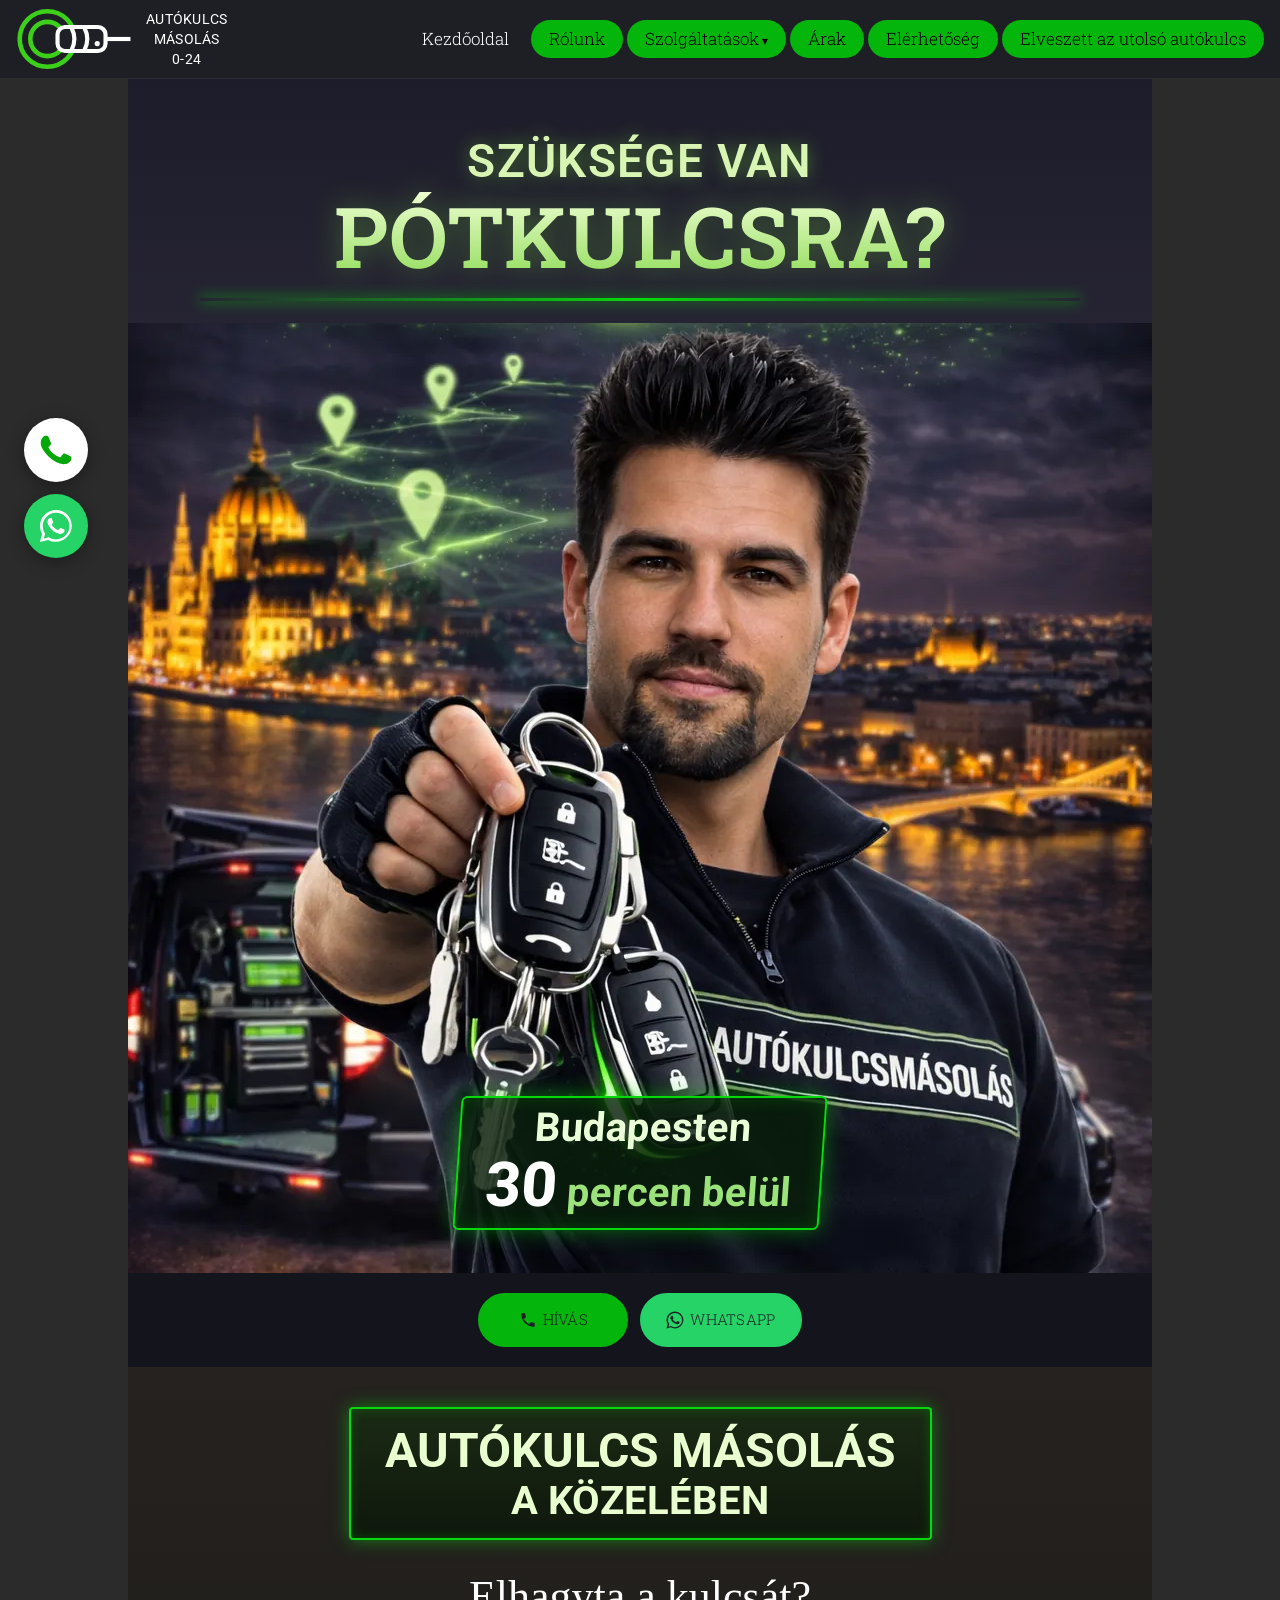
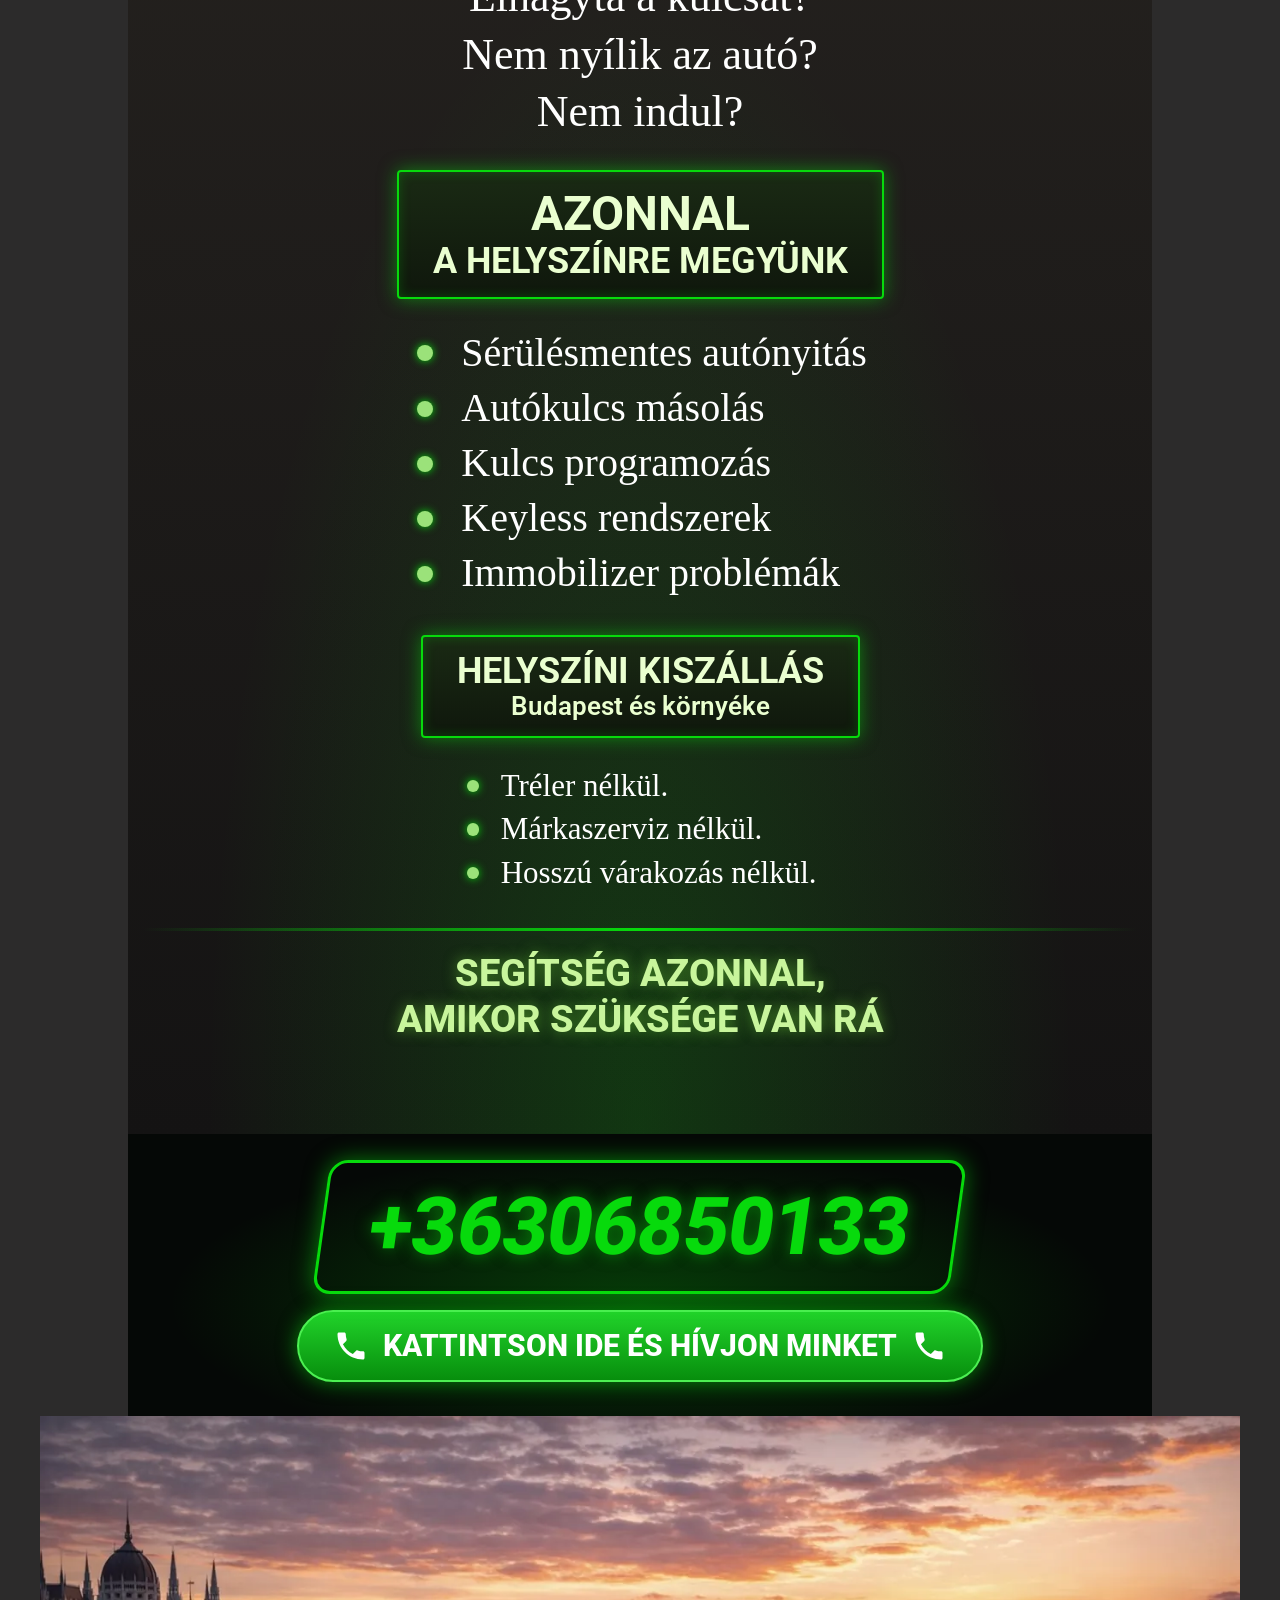
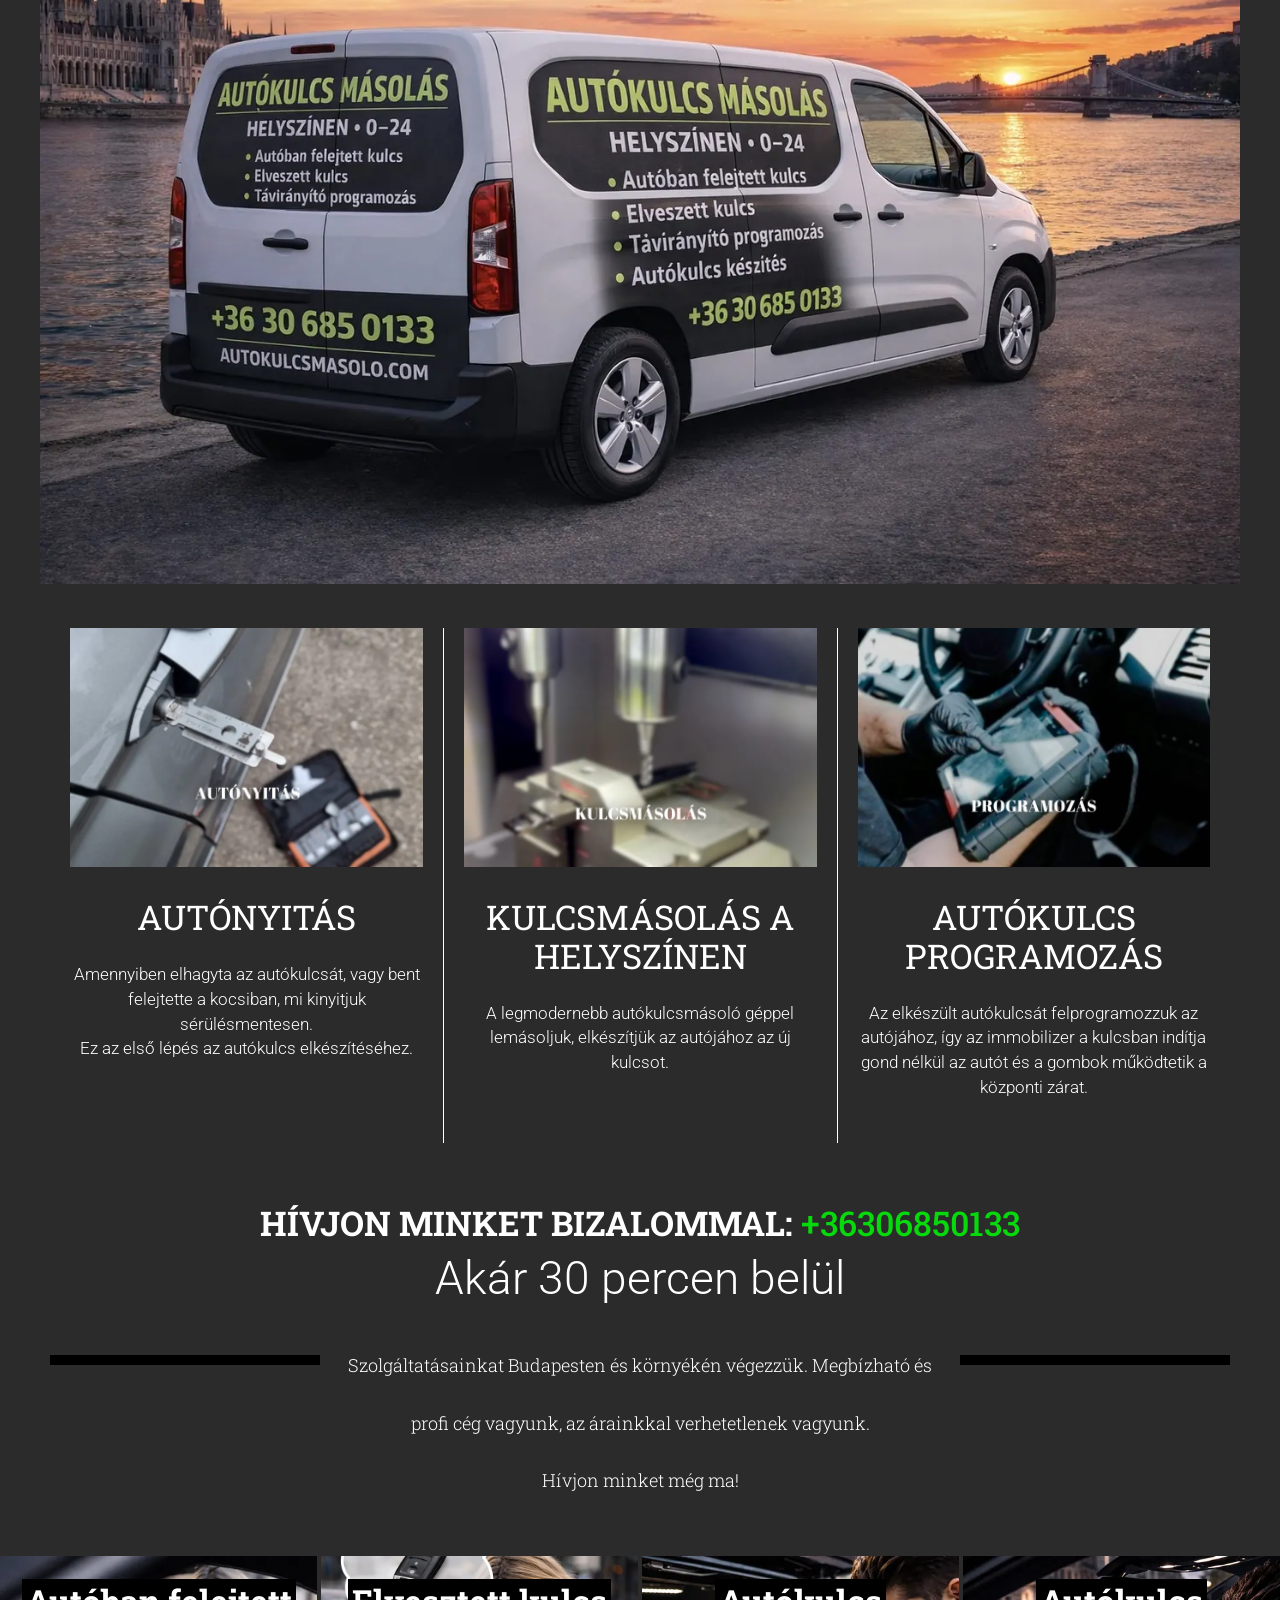
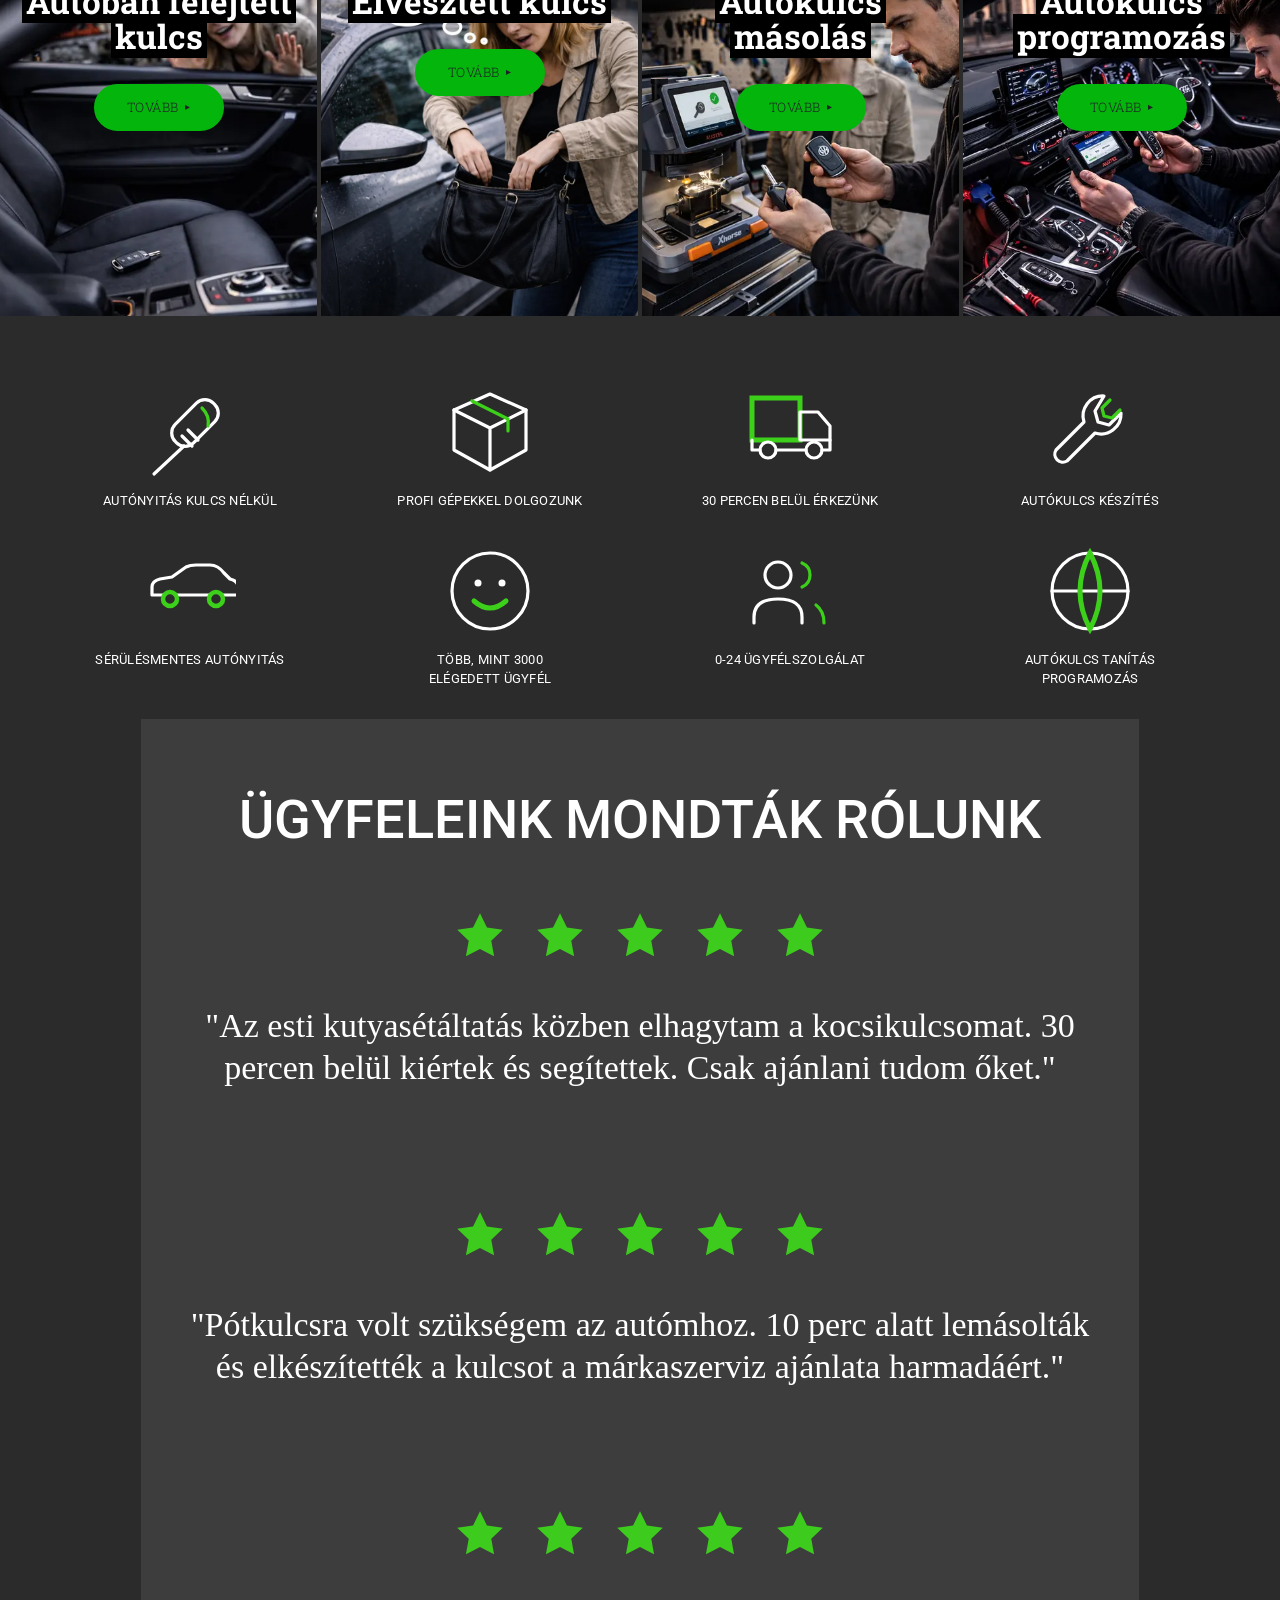
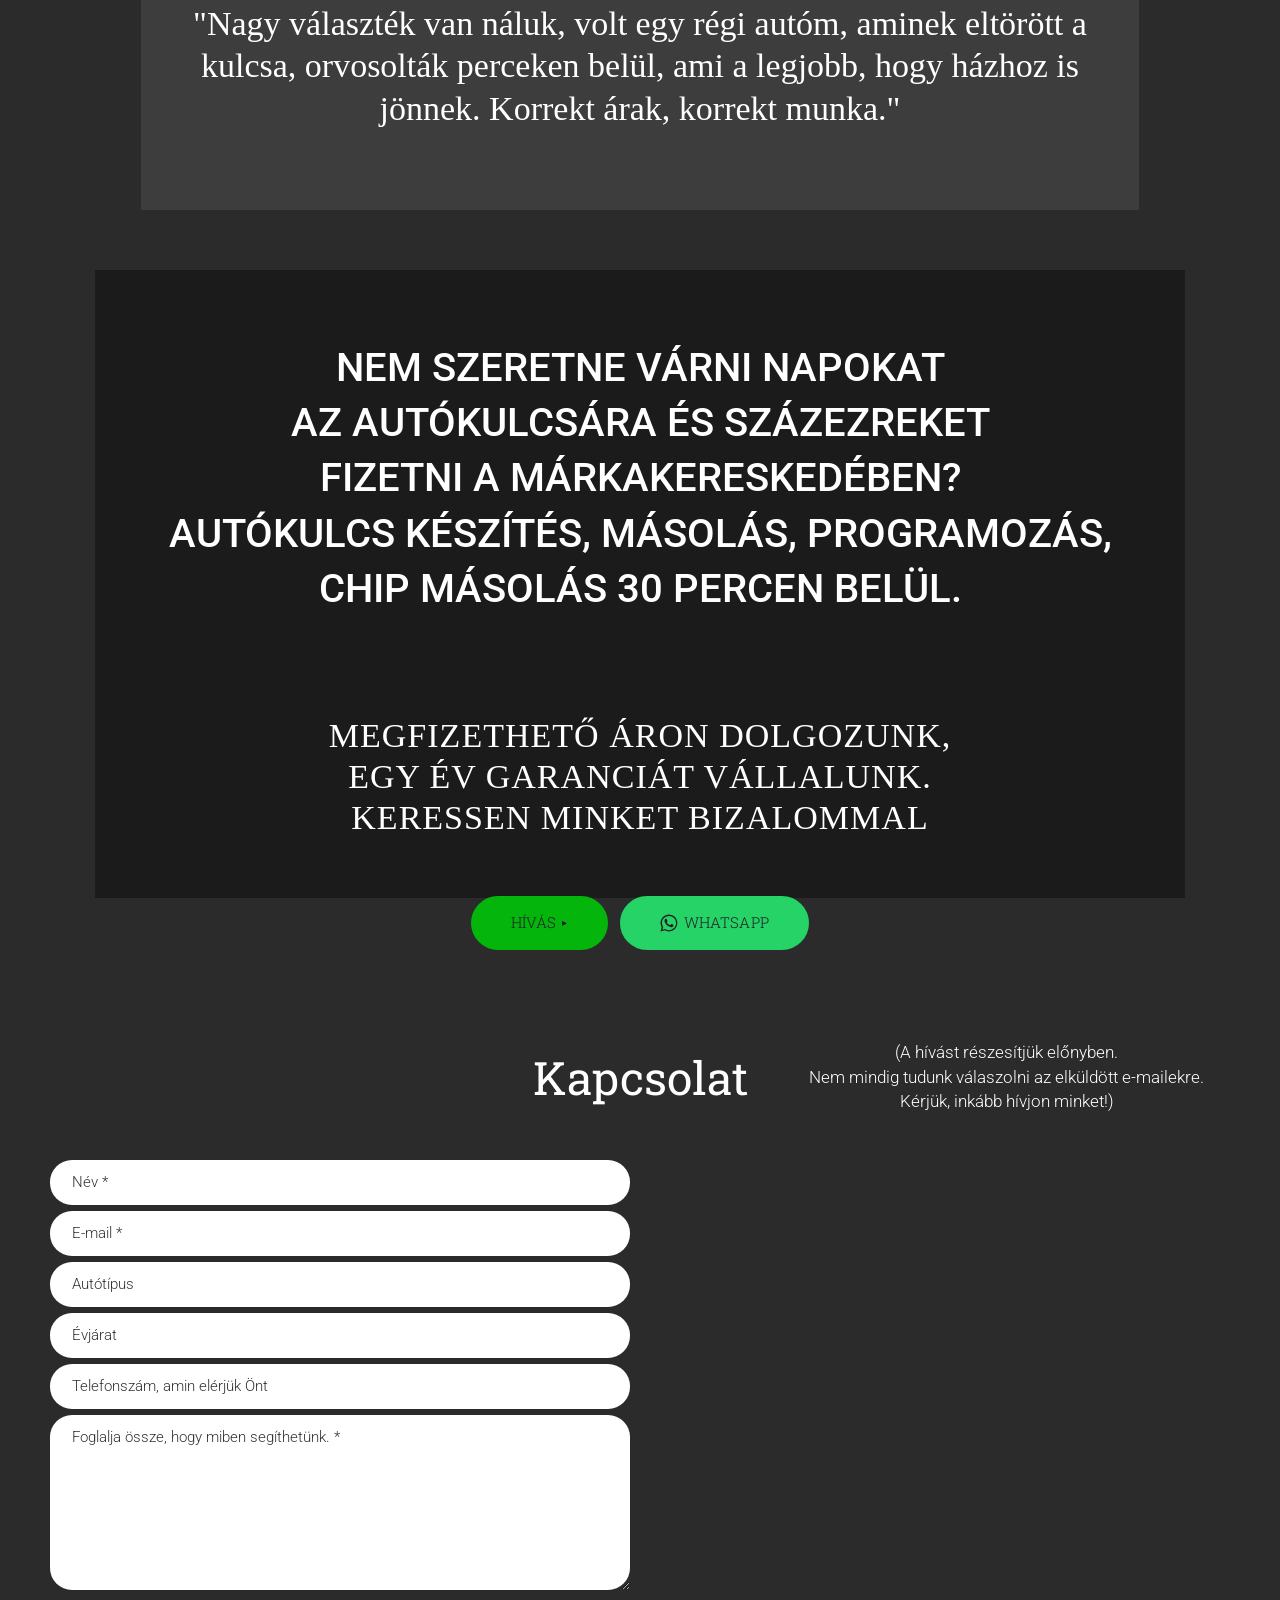
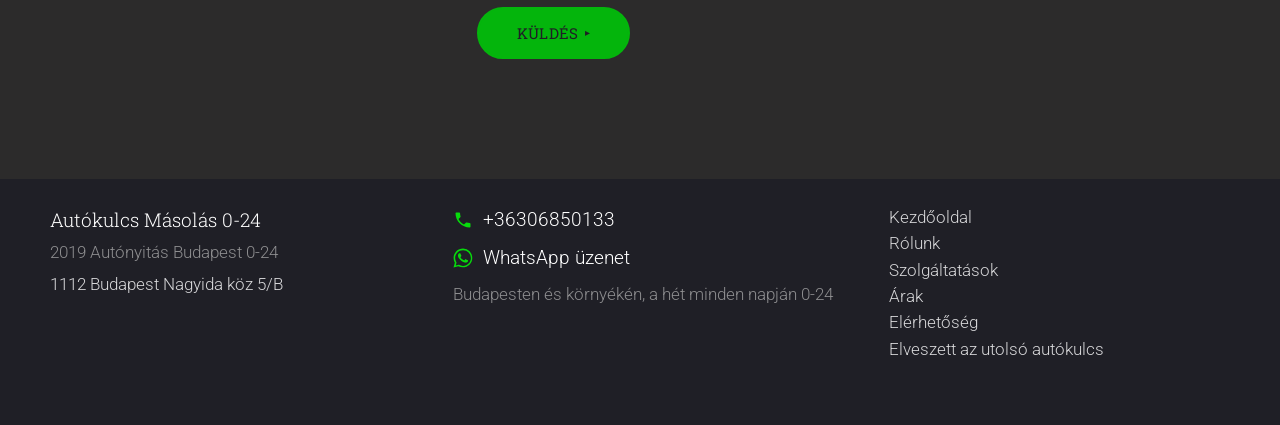
==== commit f00afbe7: "Közvetlen hívás és WhatsApp gombok, bővebb lábléc, cím a strukturált adatokban Co-Authored-By: Claud" ====
--- a/index.html
+++ b/index.html
@@ -21,7 +21,7 @@
 <link rel="preload" href="./assets/fonts/roboto-slab-latin-wght-normal.woff2" as="font" type="font/woff2" crossorigin>
 <link rel="preload" href="./assets/fonts/roboto-latin-wght-normal.woff2" as="font" type="font/woff2" crossorigin>
 <link rel="stylesheet" href="./assets/style.css">
-<script type="application/ld+json">{"@context": "https://schema.org", "@type": "Locksmith", "name": "Autókulcs Másolás 0-24", "url": "https://autokulcsmasolo.com/", "image": "https://autokulcsmasolo.com/assets/img/og.jpg", "telephone": "+36306850133", "areaServed": "Budapest és környéke", "priceRange": "20.000 Ft-tól", "openingHours": "Mo-Su 00:00-24:00"}</script>
+<script type="application/ld+json">{"@context": "https://schema.org", "@type": "Locksmith", "name": "Autókulcs Másolás 0-24", "url": "https://autokulcsmasolo.com/", "image": "https://autokulcsmasolo.com/assets/img/og.jpg", "telephone": "+36306850133", "address": {"@type": "PostalAddress", "streetAddress": "Nagyida köz 5/B", "postalCode": "1112", "addressLocality": "Budapest", "addressCountry": "HU"}, "areaServed": "Budapest és környéke", "priceRange": "20.000 Ft-tól", "openingHours": "Mo-Su 00:00-24:00"}</script>
 <link rel="preload" as="image" href="assets/img/potkulcs-szakember.webp" fetchpriority="high">
 </head>
 <body>
@@ -40,6 +40,8 @@
   <div class="hero-photo"><img src="./assets/img/potkulcs-szakember.webp" alt="Autókulcs szakember távirányítós autókulcsokkal, háttérben az esti Budapest" width="1024" height="950" fetchpriority="high"></div>
   <p class="hero-badge"><span class="l1">Budapesten</span><span class="l2"><b>30</b> percen belül</span></p>
 </section>
+
+<div class="hero-cta"><div class="cta-row"><a class="btn btn-lg btn-call" href="tel:+36306850133"><svg viewBox="0 0 24 24" aria-hidden="true"><path fill="currentColor" d="M6.62 10.79c1.44 2.83 3.76 5.14 6.59 6.59l2.2-2.2c.27-.27.67-.36 1.02-.24 1.12.37 2.33.57 3.57.57.55 0 1 .45 1 1V20c0 .55-.45 1-1 1C10.61 21 3 13.39 3 4c0-.55.45-1 1-1h3.5c.55 0 1 .45 1 1 0 1.25.2 2.45.57 3.57.11.35.03.74-.25 1.02l-2.2 2.2z"/></svg>HÍVÁS</a><a class="btn btn-lg btn-wa" href="https://wa.me/36306850133?text=%C3%9Cdv%C3%B6zl%C3%B6m%21%20Az%20autokulcsmasolo.com%20oldalr%C3%B3l%20%C3%ADrok." target="_blank" rel="noopener"><svg viewBox="0 0 24 24" aria-hidden="true"><path fill="currentColor" d="M17.47 14.38c-.3-.15-1.76-.87-2.03-.97-.27-.1-.47-.15-.67.15-.2.3-.77.97-.94 1.17-.17.2-.35.22-.65.07-.3-.15-1.26-.46-2.4-1.48-.89-.79-1.49-1.77-1.66-2.07-.17-.3-.02-.46.13-.61.13-.13.3-.35.45-.52.15-.17.2-.3.3-.5.1-.2.05-.37-.03-.52-.07-.15-.67-1.62-.92-2.22-.24-.58-.49-.5-.67-.51h-.57c-.2 0-.52.07-.79.37-.27.3-1.04 1.02-1.04 2.48s1.07 2.88 1.21 3.08c.15.2 2.1 3.2 5.08 4.49.71.31 1.26.49 1.69.63.71.23 1.36.19 1.87.12.57-.09 1.76-.72 2.01-1.41.25-.69.25-1.29.17-1.41-.07-.13-.27-.2-.57-.35zM12.04 21.5h-.01a9.4 9.4 0 01-4.8-1.31l-.34-.2-3.57.94.95-3.48-.22-.36a9.4 9.4 0 01-1.44-5.02c0-5.2 4.23-9.43 9.44-9.43a9.37 9.37 0 016.67 2.77 9.37 9.37 0 012.76 6.67c0 5.2-4.23 9.43-9.44 9.43zm8.03-17.46A11.3 11.3 0 0012.04.7C5.8.7.71 5.78.71 12.03c0 2 .52 3.95 1.52 5.66L.62 23.3l5.74-1.5a11.3 11.3 0 005.42 1.38h.01c6.25 0 11.33-5.08 11.33-11.33 0-3.03-1.18-5.87-3.32-8.01z"/></svg>WHATSAPP</a></div></div>
 
 <section class="near" aria-labelledby="kozel-cim">
   <h2 class="neon-box" id="kozel-cim"><span class="t1">Autókulcs másolás</span><span class="t2">a közelében</span></h2>
@@ -132,9 +134,18 @@
 
 </main>
 <footer class="site-footer">
-  <div class="wrap">
-    <p>2019 Autónyitás Budapest 0-24</p>
-    <p>1112 Budapest Nagyida köz 5/B</p>
+  <div class="wrap footer-grid">
+    <div>
+      <p class="f-name">Autókulcs Másolás 0-24</p>
+      <p>2019 Autónyitás Budapest 0-24</p>
+      <p><a href="https://www.google.com/maps/search/?api=1&amp;query=1112+Budapest+Nagyida+k%C3%B6z+5%2FB" target="_blank" rel="noopener">1112 Budapest Nagyida köz 5/B</a></p>
+    </div>
+    <div>
+      <p><a class="f-big" href="tel:+36306850133"><svg viewBox="0 0 24 24" aria-hidden="true"><path fill="currentColor" d="M6.62 10.79c1.44 2.83 3.76 5.14 6.59 6.59l2.2-2.2c.27-.27.67-.36 1.02-.24 1.12.37 2.33.57 3.57.57.55 0 1 .45 1 1V20c0 .55-.45 1-1 1C10.61 21 3 13.39 3 4c0-.55.45-1 1-1h3.5c.55 0 1 .45 1 1 0 1.25.2 2.45.57 3.57.11.35.03.74-.25 1.02l-2.2 2.2z"/></svg>+36306850133</a></p>
+      <p><a class="f-big" href="https://wa.me/36306850133?text=%C3%9Cdv%C3%B6zl%C3%B6m%21%20Az%20autokulcsmasolo.com%20oldalr%C3%B3l%20%C3%ADrok." target="_blank" rel="noopener"><svg viewBox="0 0 24 24" aria-hidden="true"><path fill="currentColor" d="M17.47 14.38c-.3-.15-1.76-.87-2.03-.97-.27-.1-.47-.15-.67.15-.2.3-.77.97-.94 1.17-.17.2-.35.22-.65.07-.3-.15-1.26-.46-2.4-1.48-.89-.79-1.49-1.77-1.66-2.07-.17-.3-.02-.46.13-.61.13-.13.3-.35.45-.52.15-.17.2-.3.3-.5.1-.2.05-.37-.03-.52-.07-.15-.67-1.62-.92-2.22-.24-.58-.49-.5-.67-.51h-.57c-.2 0-.52.07-.79.37-.27.3-1.04 1.02-1.04 2.48s1.07 2.88 1.21 3.08c.15.2 2.1 3.2 5.08 4.49.71.31 1.26.49 1.69.63.71.23 1.36.19 1.87.12.57-.09 1.76-.72 2.01-1.41.25-.69.25-1.29.17-1.41-.07-.13-.27-.2-.57-.35zM12.04 21.5h-.01a9.4 9.4 0 01-4.8-1.31l-.34-.2-3.57.94.95-3.48-.22-.36a9.4 9.4 0 01-1.44-5.02c0-5.2 4.23-9.43 9.44-9.43a9.37 9.37 0 016.67 2.77 9.37 9.37 0 012.76 6.67c0 5.2-4.23 9.43-9.44 9.43zm8.03-17.46A11.3 11.3 0 0012.04.7C5.8.7.71 5.78.71 12.03c0 2 .52 3.95 1.52 5.66L.62 23.3l5.74-1.5a11.3 11.3 0 005.42 1.38h.01c6.25 0 11.33-5.08 11.33-11.33 0-3.03-1.18-5.87-3.32-8.01z"/></svg>WhatsApp üzenet</a></p>
+      <p>Budapesten és környékén, a hét minden napján 0-24</p>
+    </div>
+    <nav aria-label="Lábléc menü"><ul class="f-links"><li><a href="./">Kezdőoldal</a></li><li><a href="./about-us/">Rólunk</a></li><li><a href="./services/">Szolgáltatások</a></li><li><a href="./arak/">Árak</a></li><li><a href="./contacts/">Elérhetőség</a></li><li><a href="./eveszettautokulcs/">Elveszett az utolsó autókulcs</a></li></ul></nav>
   </div>
 </footer>
 <a class="float-call" href="tel:+36306850133" aria-label="Hívás: +36306850133"><svg viewBox="5.3 5.3 13.4 13.4" aria-hidden="true"><path d="M17.47 14.38c-.3-.15-1.76-.87-2.03-.97-.27-.1-.47-.15-.67.15-.2.3-.77.97-.94 1.17-.17.2-.35.22-.65.07-.3-.15-1.26-.46-2.4-1.48-.89-.79-1.49-1.77-1.66-2.07-.17-.3-.02-.46.13-.61.13-.13.3-.35.45-.52.15-.17.2-.3.3-.5.1-.2.05-.37-.03-.52-.07-.15-.67-1.62-.92-2.22-.24-.58-.49-.5-.67-.51h-.57c-.2 0-.52.07-.79.37-.27.3-1.04 1.02-1.04 2.48s1.07 2.88 1.21 3.08c.15.2 2.1 3.2 5.08 4.49.71.31 1.26.49 1.69.63.71.23 1.36.19 1.87.12.57-.09 1.76-.72 2.01-1.41.25-.69.25-1.29.17-1.41-.07-.13-.27-.2-.57-.35z"/></svg></a>
--- a/assets/style.css
+++ b/assets/style.css
@@ -331,10 +331,19 @@
 .nowait p.big { font-family: var(--sans); font-weight: 500; font-size: clamp(22px, 3.2vw, 40px); line-height: 1.38; text-transform: uppercase; margin-bottom: 100px; }
 .nowait p.serif { font-family: Georgia, "Times New Roman", serif; font-size: clamp(20px, 2.7vw, 34px); line-height: 1.2; text-transform: uppercase; letter-spacing: .03em; margin: 0; }
 .nowait-btn { display: flex; flex-wrap: wrap; justify-content: center; gap: 12px; margin-top: -2px; }
+.cta-row { display: flex; flex-wrap: wrap; justify-content: center; gap: 12px; }
+.cta-row .btn { min-width: 150px; padding-inline: 24px; }
+.btn-call::after { content: none; }
+.btn-call svg, .btn-wa svg { width: 18px; height: 18px; flex-shrink: 0; }
+.greenband .btn-call { background: var(--ink); border-color: var(--ink); color: #fff; }
+.greenband .btn-call:hover { background: #000; }
+.hero-cta { max-width: 1024px; margin: 0 auto; padding: 20px 16px; background: #14141d; }
+.pricing-bottom .cta-row { padding: 34px 16px 0; }
+.reach .cta-row { margin: 18px 0 40px; }
+.wa-one { text-align: center; margin: 22px 0 0; }
 .btn-wa { background: #25d366; border-color: #25d366; }
 .btn-wa:hover { background: #3ee07a; }
 .btn-wa::after { content: none; }
-.btn-wa svg { width: 18px; height: 18px; }
 @media (max-width: 560px) { .nowait p.big { margin-bottom: 50px; } }
 
 /* ---------- Kapcsolat (főoldal) ---------- */
@@ -459,8 +468,8 @@
 .price-contact a { text-decoration: none; }
 .price-contact .n { display: block; font-size: clamp(30px, 4.6vw, 46px); letter-spacing: .02em; }
 .price-contact .w { display: block; font-size: clamp(18px, 2.7vw, 30px); color: var(--green-light); }
-.pricing-bottom { height: 120px; }
-@media (max-width: 640px) { .price-frame { margin: 20px 10px 0; padding: 14px 14px 20px; } .pricing-bottom { height: 40px; } }
+.pricing-bottom { padding-bottom: 80px; }
+@media (max-width: 640px) { .price-frame { margin: 20px 10px 0; padding: 14px 14px 20px; } .pricing-bottom { padding-bottom: 36px; } }
 
 /* Kapcsolat oldal */
 .contact-card { max-width: 1024px; margin: 0 auto; padding: 70px 30px 80px; background: radial-gradient(ellipse at 50% 0, rgba(7, 218, 12, .12), transparent 60%), #141514; }
@@ -524,6 +533,16 @@
 /* ---------- Lábléc ---------- */
 .site-footer { background: var(--bg-dark); color: var(--muted); padding: 28px 0 60px; margin-top: 60px; font-size: 17px; line-height: 1.2; }
 .site-footer p { margin: 0; }
+.footer-grid { display: grid; grid-template-columns: 1.1fr 1.2fr 1fr; gap: 28px; }
+.footer-grid p { margin: 0 0 8px; line-height: 1.4; }
+.site-footer a { color: #d6d6d8; text-decoration: none; }
+.site-footer a:hover { color: var(--green-bright); }
+.f-name { color: #fff; font-family: var(--slab); font-size: 19px; }
+.f-big { display: inline-flex; align-items: center; gap: 10px; font-size: 19px; color: #fff !important; }
+.f-big svg { width: 20px; height: 20px; color: var(--green-bright); }
+.f-links { list-style: none; margin: 0; padding: 0; columns: 1; }
+.f-links li { margin-bottom: 6px; }
+@media (max-width: 860px) { .footer-grid { grid-template-columns: 1fr; gap: 18px; } .site-footer { padding-bottom: 100px; } }
 
 /* ---------- Lebegő gombok ---------- */
 .float-call {
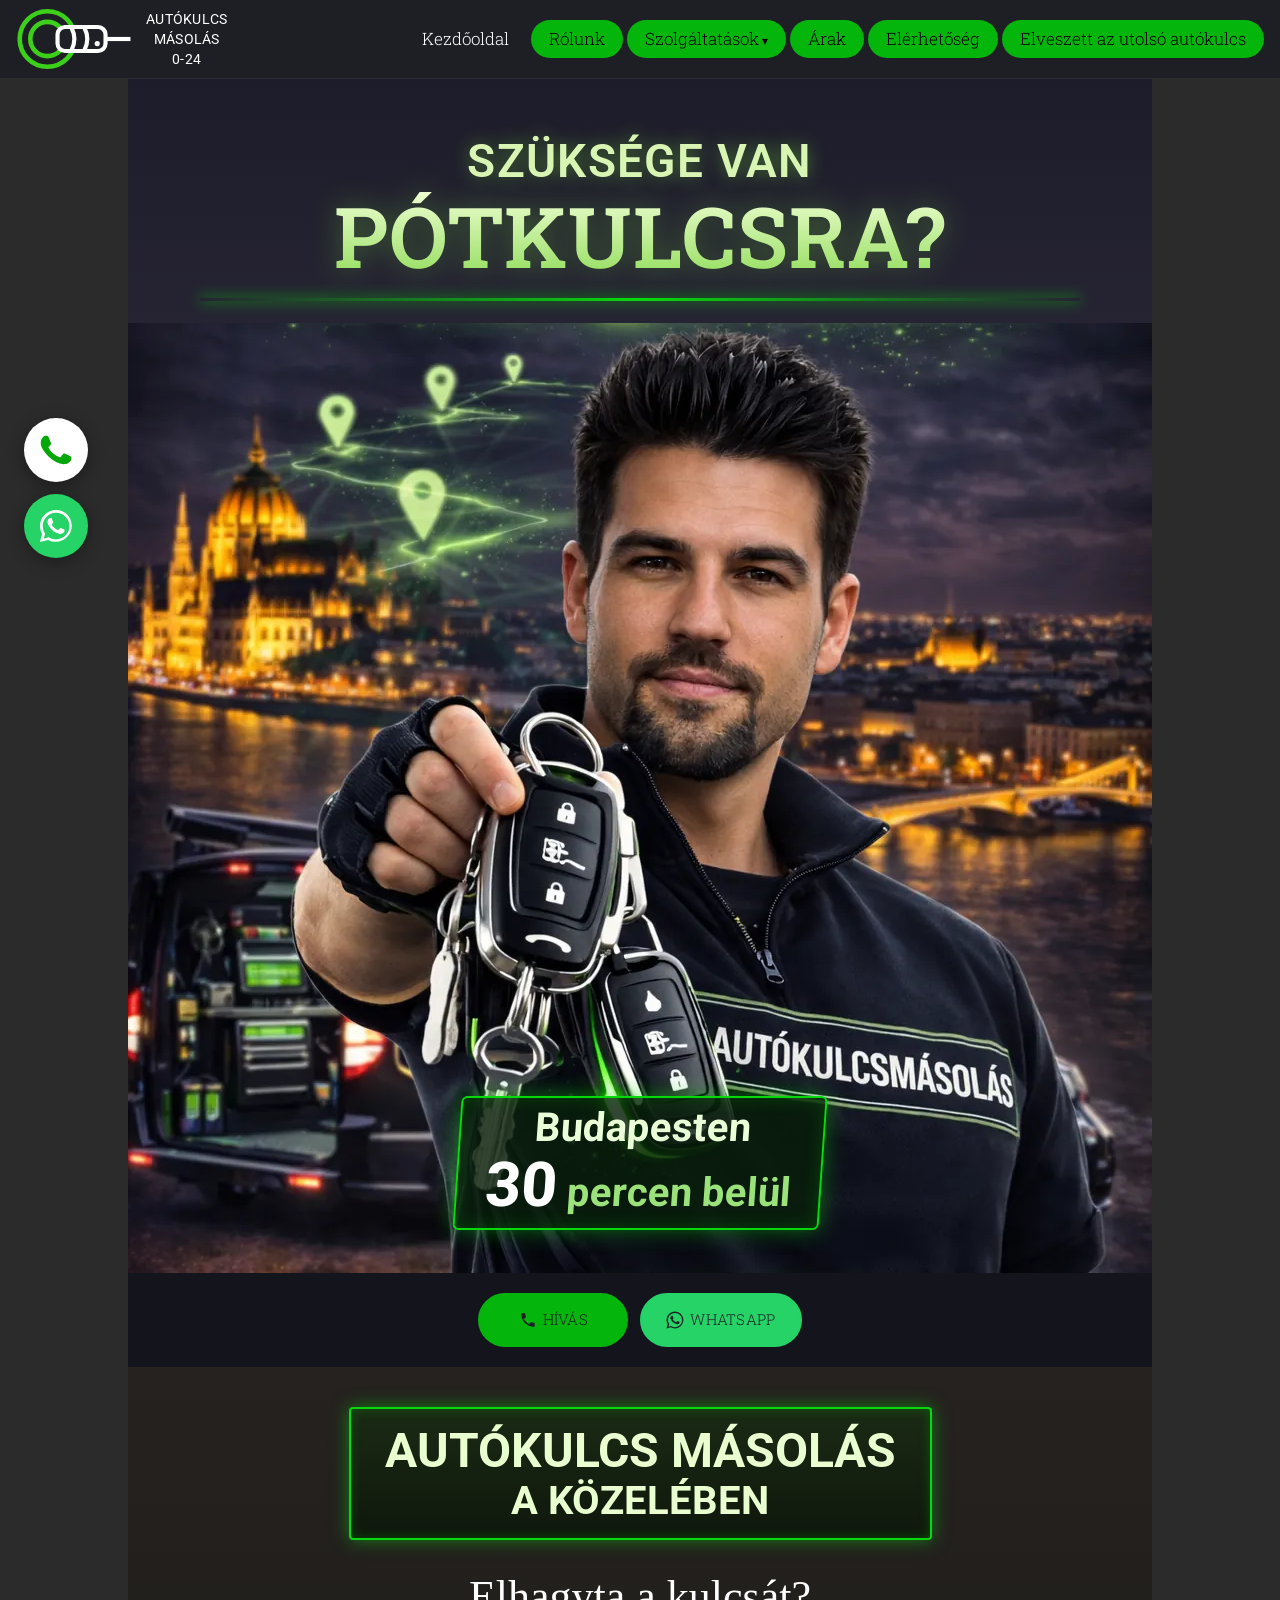
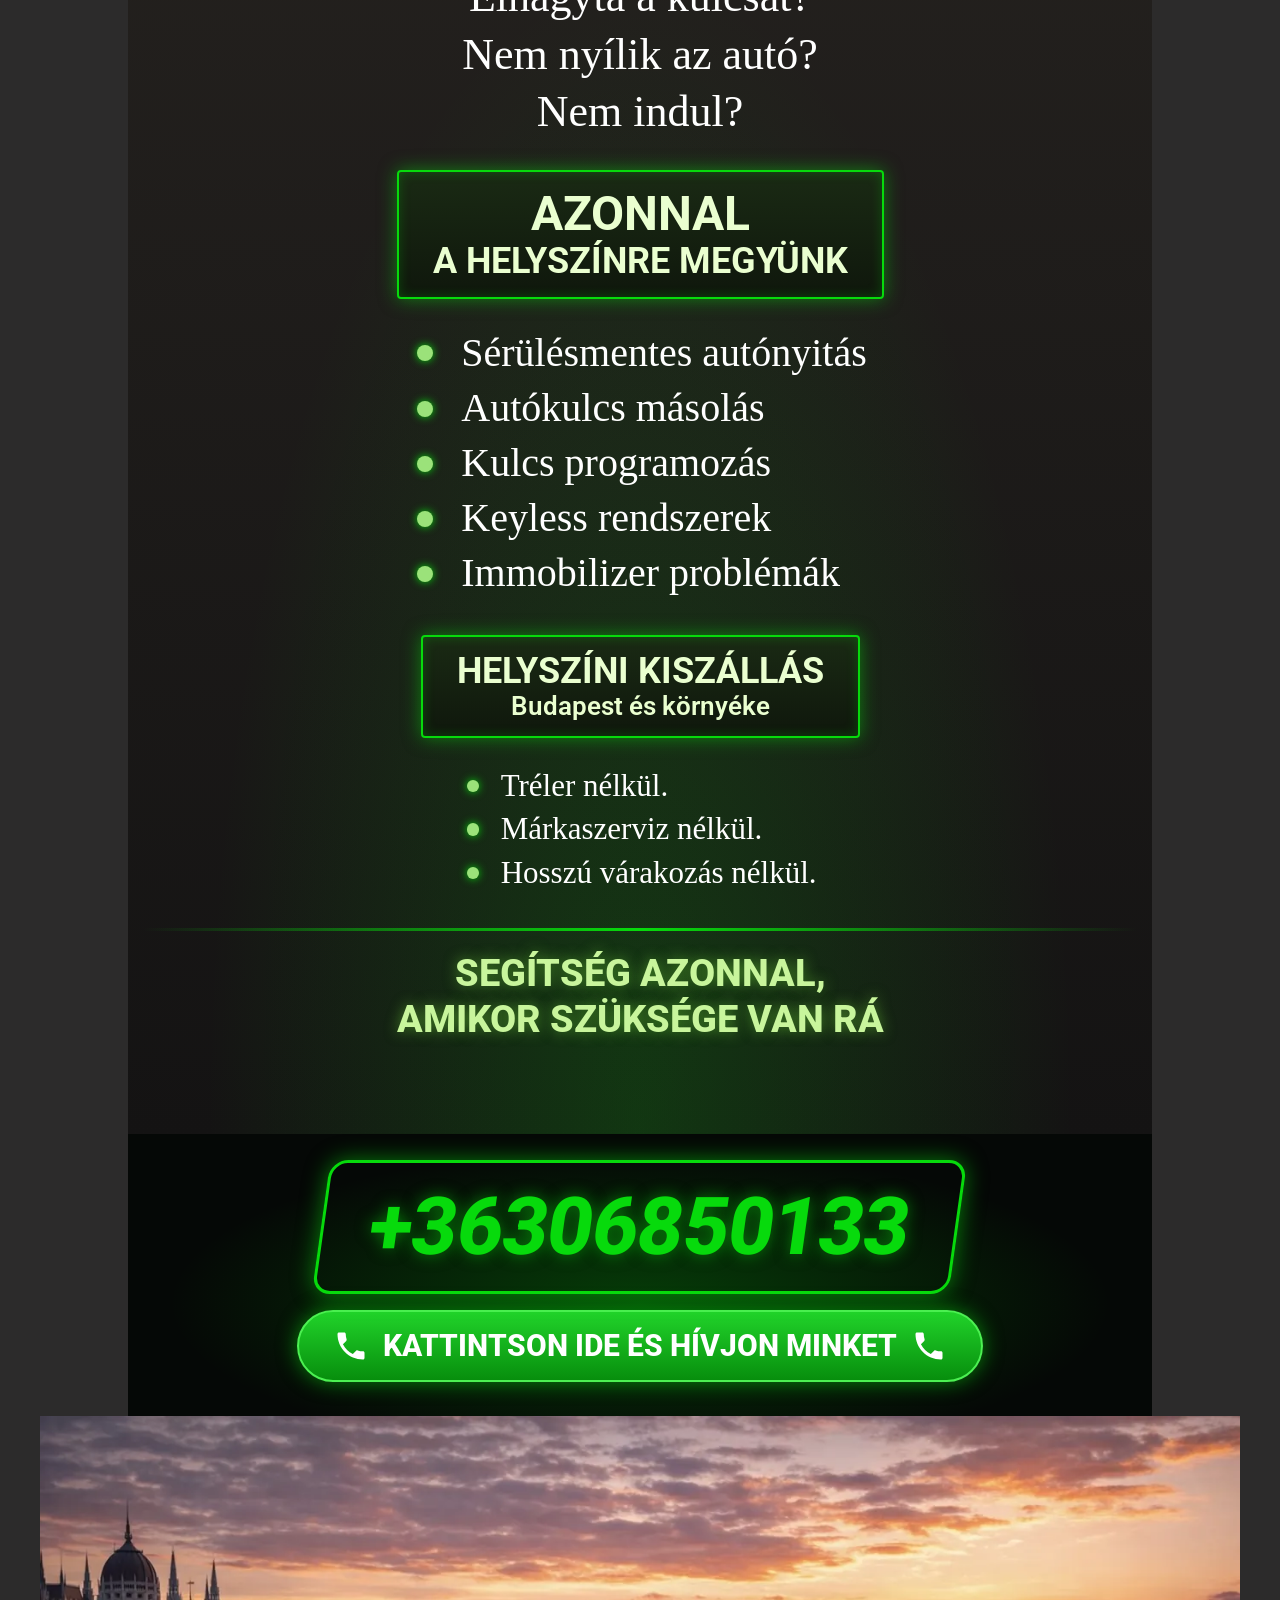
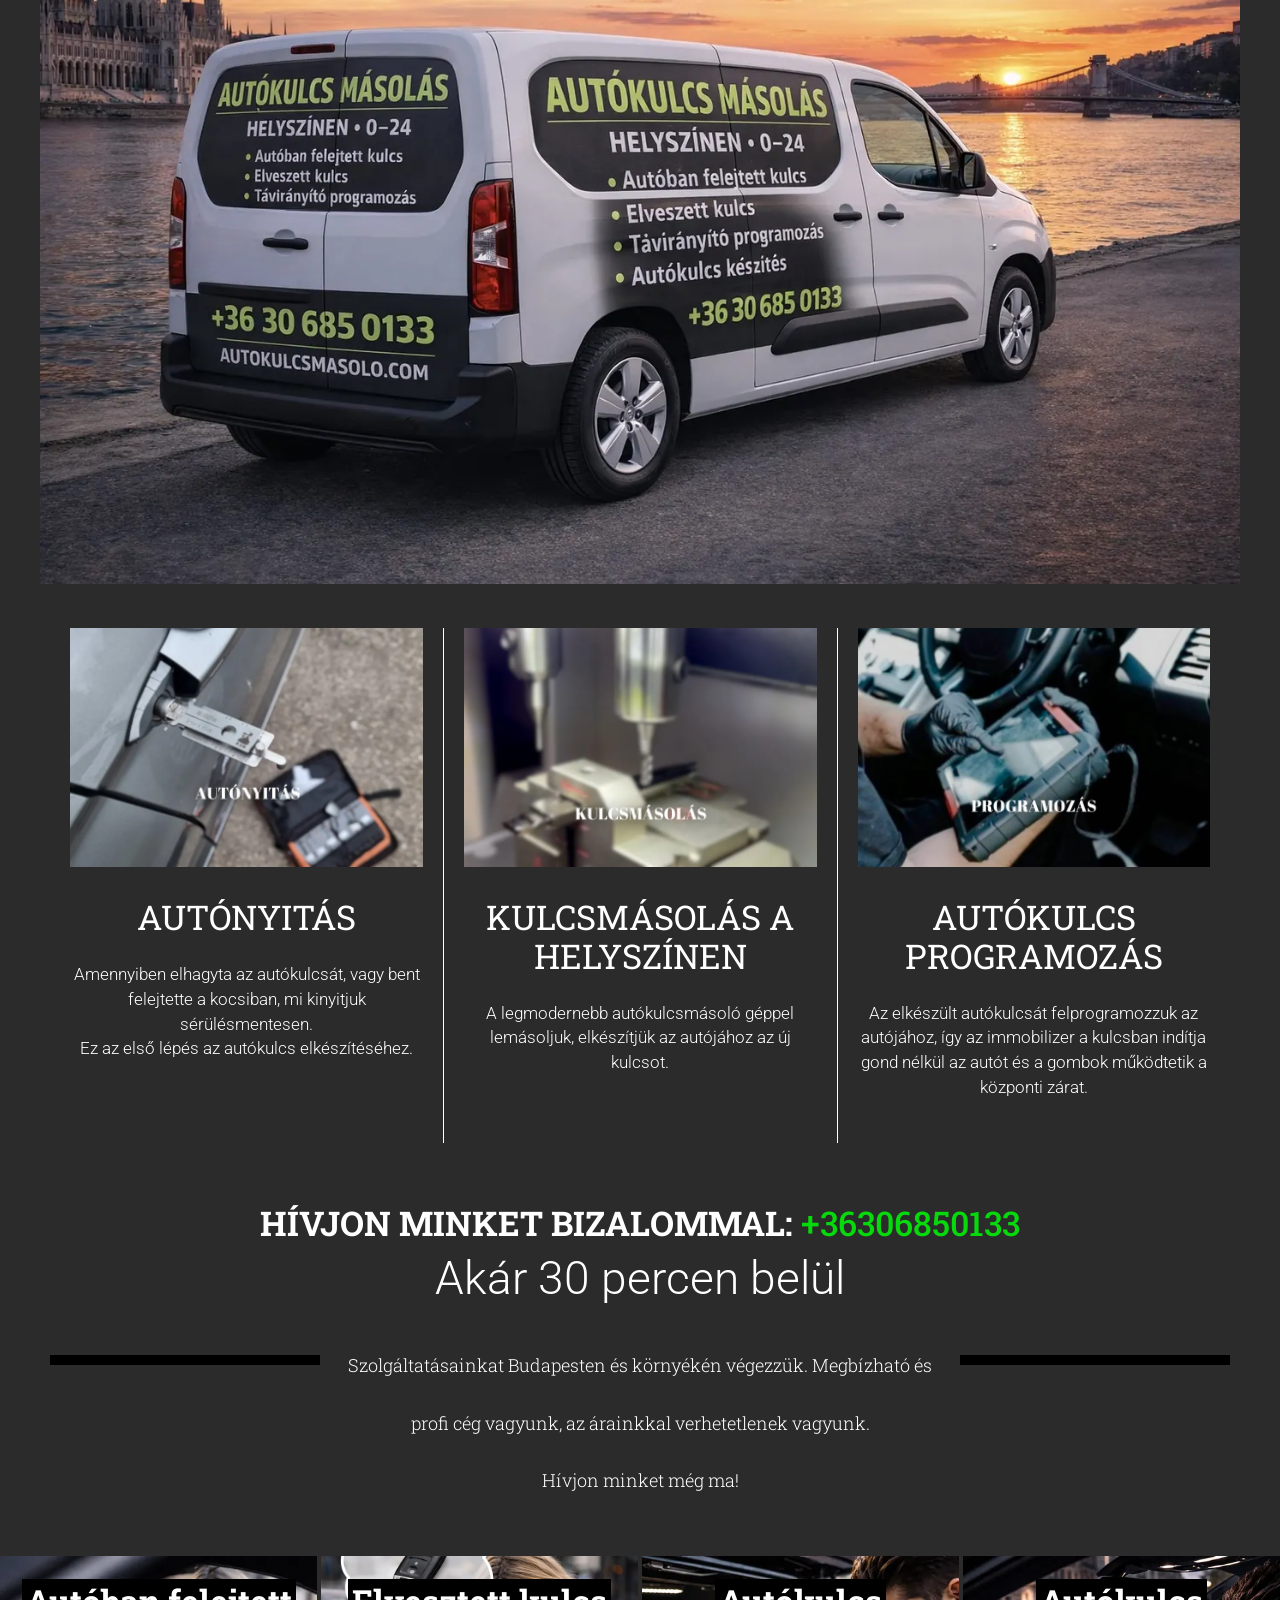
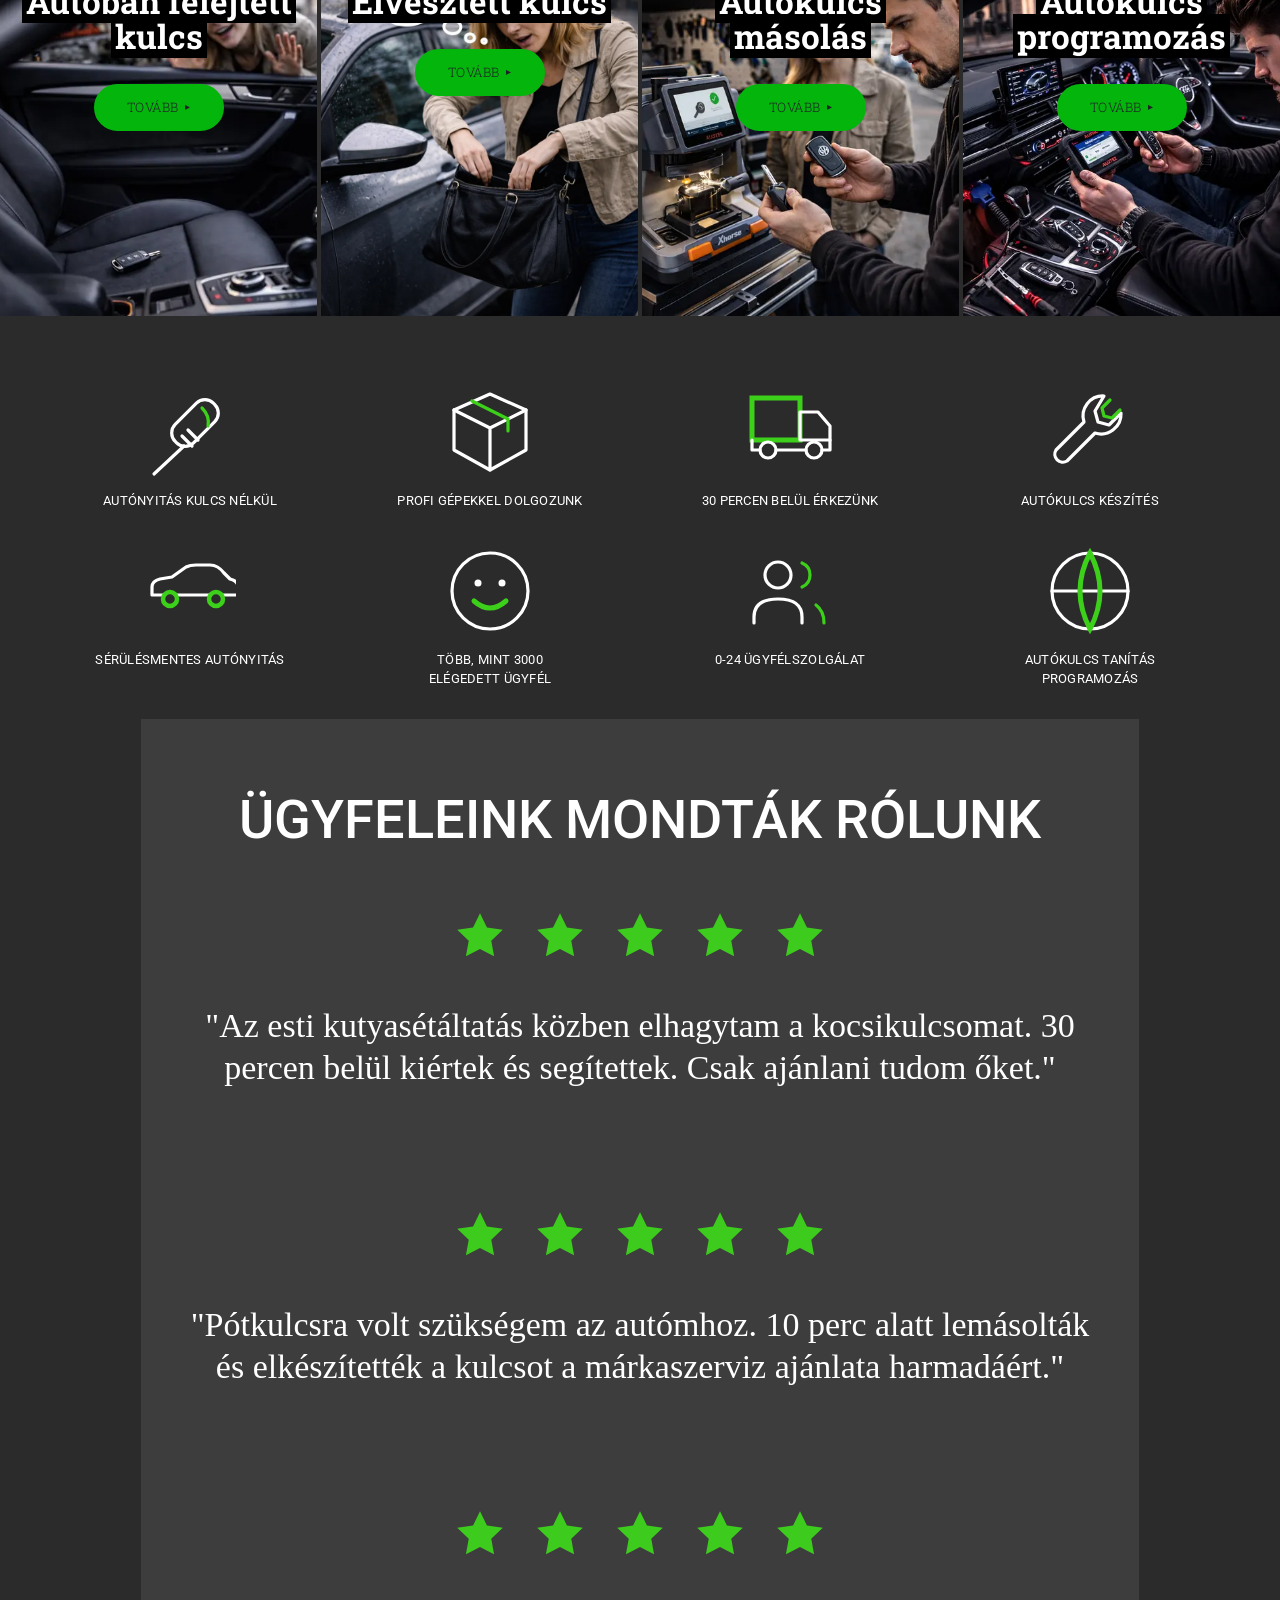
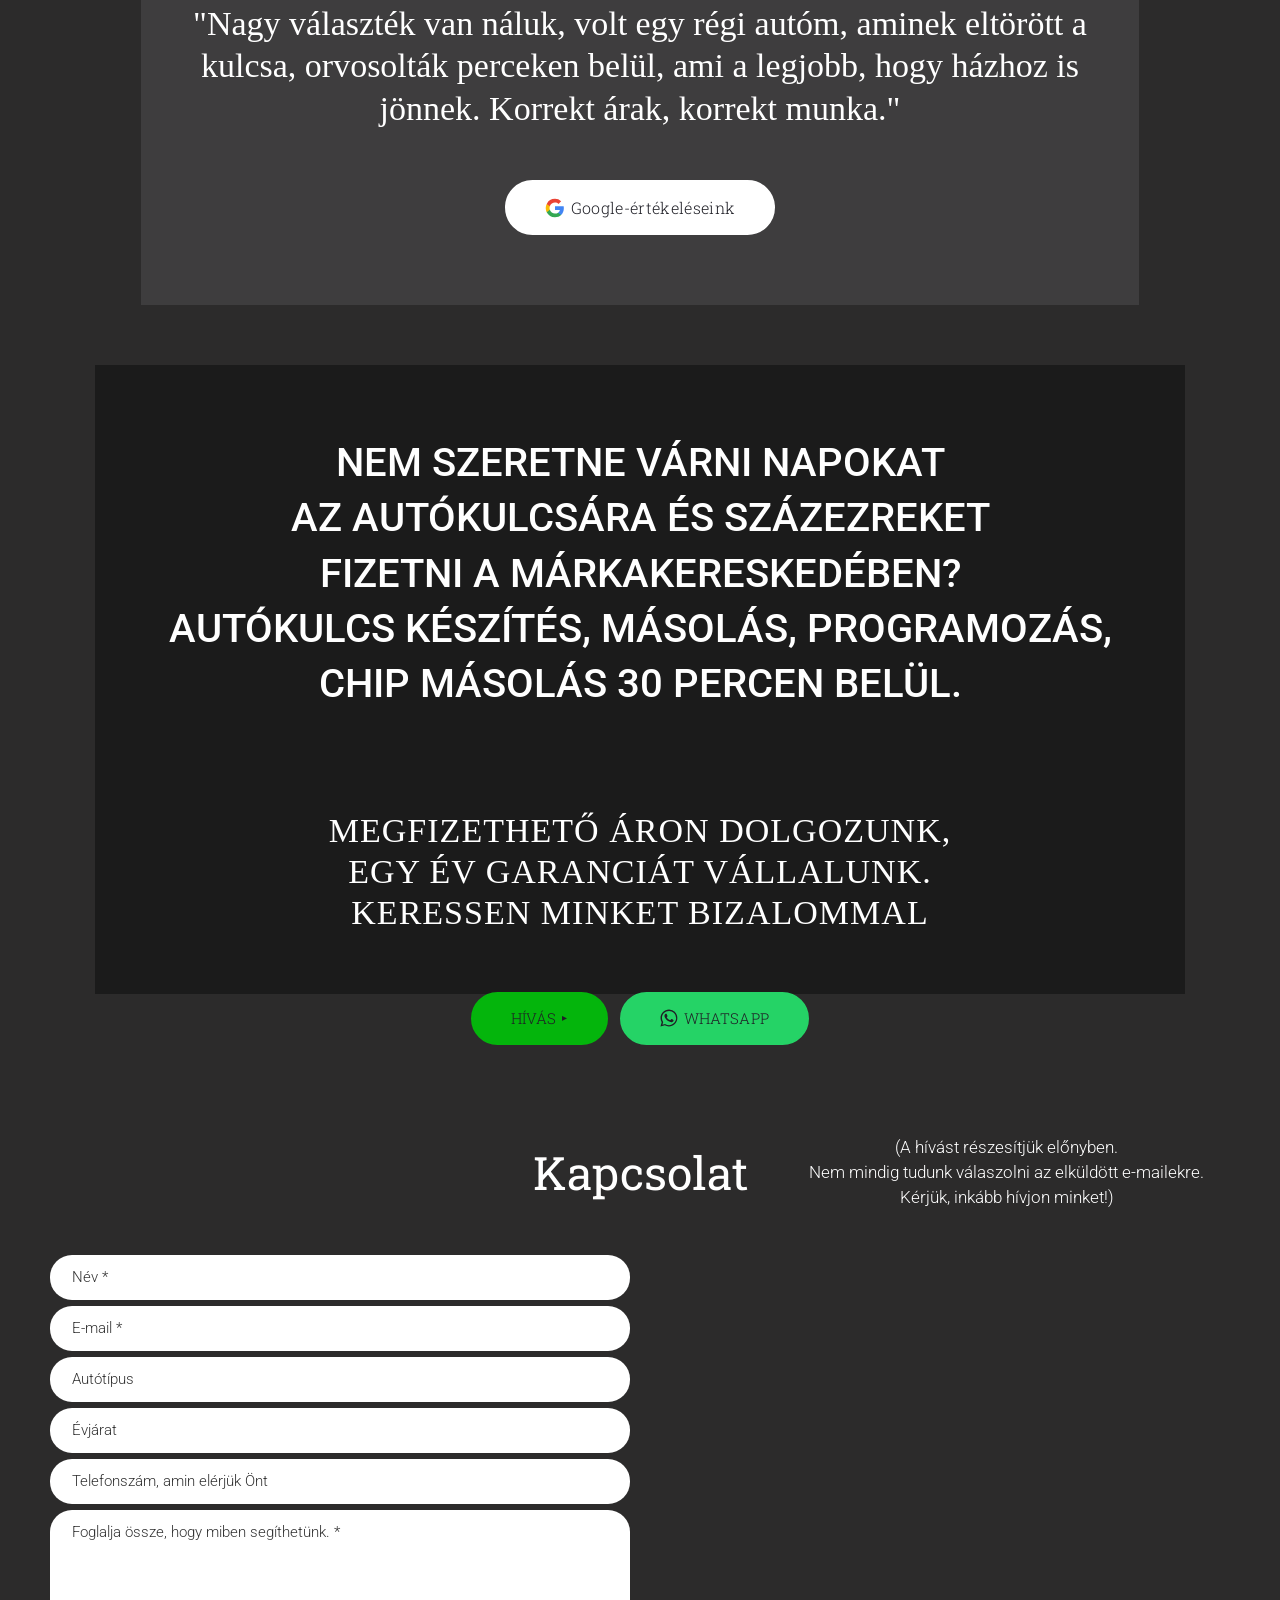
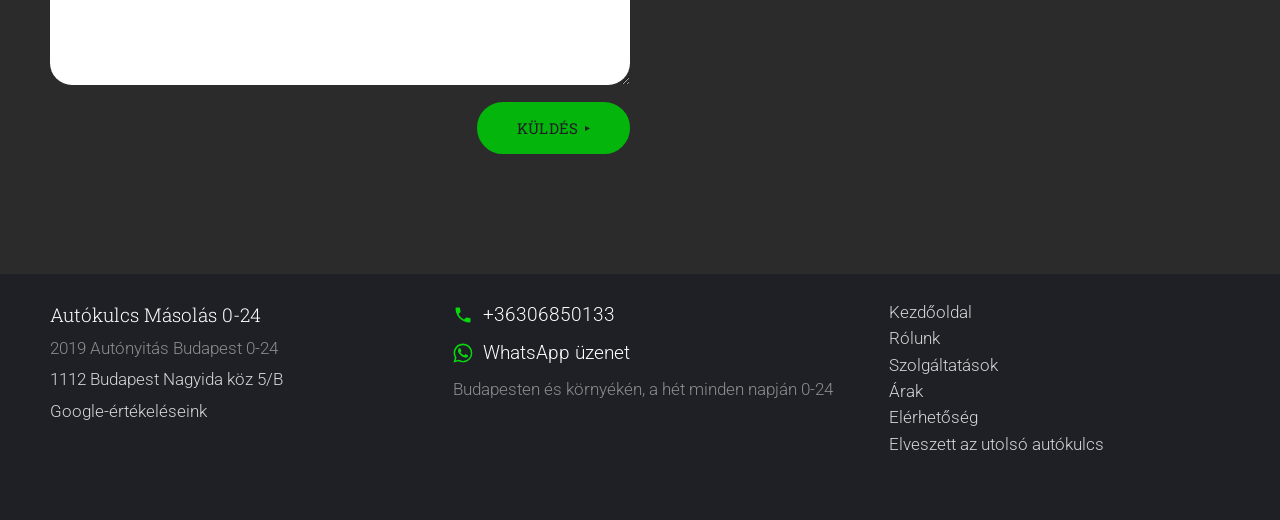
==== commit dd13cb88: "Google-értékelések gomb a vélemények alatt és a láblécben Co-Authored-By: Claude Opus 5.5 <noreply@a" ====
--- a/index.html
+++ b/index.html
@@ -4,14 +4,14 @@
 <meta charset="utf-8">
 <meta name="viewport" content="width=device-width, initial-scale=1">
 <title>Autó kulcsmásolás Non-Stop Budapest</title>
-<meta name="description" content="Autó kulcsmásolás, kulcskészítés, programozás Budapesten és környékén.">
-<meta name="robots" content="noindex, nofollow">
+<meta name="description" content="Autó kulcsmásolás, kulcskészítés, programozás Budapesten és környékén. Helyszíni kiszállás 0-24, akár 30 percen belül. Hívjon: +36 30 685 0133">
+<meta name="robots" content="index, follow">
 <link rel="canonical" href="https://autokulcsmasolo.com/">
 <meta property="og:type" content="website">
 <meta property="og:locale" content="hu_HU">
 <meta property="og:site_name" content="Autókulcs Másolás 0-24">
 <meta property="og:title" content="Autó kulcsmásolás Non-Stop Budapest">
-<meta property="og:description" content="Autó kulcsmásolás, kulcskészítés, programozás Budapesten és környékén.">
+<meta property="og:description" content="Autó kulcsmásolás, kulcskészítés, programozás Budapesten és környékén. Helyszíni kiszállás 0-24, akár 30 percen belül. Hívjon: +36 30 685 0133">
 <meta property="og:url" content="https://autokulcsmasolo.com/">
 <meta property="og:image" content="https://autokulcsmasolo.com/assets/img/og.jpg">
 <meta name="theme-color" content="#1f1f26">
@@ -41,7 +41,7 @@
   <p class="hero-badge"><span class="l1">Budapesten</span><span class="l2"><b>30</b> percen belül</span></p>
 </section>
 
-<div class="hero-cta"><div class="cta-row"><a class="btn btn-lg btn-call" href="tel:+36306850133"><svg viewBox="0 0 24 24" aria-hidden="true"><path fill="currentColor" d="M6.62 10.79c1.44 2.83 3.76 5.14 6.59 6.59l2.2-2.2c.27-.27.67-.36 1.02-.24 1.12.37 2.33.57 3.57.57.55 0 1 .45 1 1V20c0 .55-.45 1-1 1C10.61 21 3 13.39 3 4c0-.55.45-1 1-1h3.5c.55 0 1 .45 1 1 0 1.25.2 2.45.57 3.57.11.35.03.74-.25 1.02l-2.2 2.2z"/></svg>HÍVÁS</a><a class="btn btn-lg btn-wa" href="https://wa.me/36306850133?text=%C3%9Cdv%C3%B6zl%C3%B6m%21%20Az%20autokulcsmasolo.com%20oldalr%C3%B3l%20%C3%ADrok." target="_blank" rel="noopener"><svg viewBox="0 0 24 24" aria-hidden="true"><path fill="currentColor" d="M17.47 14.38c-.3-.15-1.76-.87-2.03-.97-.27-.1-.47-.15-.67.15-.2.3-.77.97-.94 1.17-.17.2-.35.22-.65.07-.3-.15-1.26-.46-2.4-1.48-.89-.79-1.49-1.77-1.66-2.07-.17-.3-.02-.46.13-.61.13-.13.3-.35.45-.52.15-.17.2-.3.3-.5.1-.2.05-.37-.03-.52-.07-.15-.67-1.62-.92-2.22-.24-.58-.49-.5-.67-.51h-.57c-.2 0-.52.07-.79.37-.27.3-1.04 1.02-1.04 2.48s1.07 2.88 1.21 3.08c.15.2 2.1 3.2 5.08 4.49.71.31 1.26.49 1.69.63.71.23 1.36.19 1.87.12.57-.09 1.76-.72 2.01-1.41.25-.69.25-1.29.17-1.41-.07-.13-.27-.2-.57-.35zM12.04 21.5h-.01a9.4 9.4 0 01-4.8-1.31l-.34-.2-3.57.94.95-3.48-.22-.36a9.4 9.4 0 01-1.44-5.02c0-5.2 4.23-9.43 9.44-9.43a9.37 9.37 0 016.67 2.77 9.37 9.37 0 012.76 6.67c0 5.2-4.23 9.43-9.44 9.43zm8.03-17.46A11.3 11.3 0 0012.04.7C5.8.7.71 5.78.71 12.03c0 2 .52 3.95 1.52 5.66L.62 23.3l5.74-1.5a11.3 11.3 0 005.42 1.38h.01c6.25 0 11.33-5.08 11.33-11.33 0-3.03-1.18-5.87-3.32-8.01z"/></svg>WHATSAPP</a></div></div>
+<div class="hero-cta"><div class="cta-row"><a class="btn btn-lg btn-call" href="tel:+36306850133"><svg viewBox="0 0 24 24" aria-hidden="true"><path fill="currentColor" d="M6.62 10.79c1.44 2.83 3.76 5.14 6.59 6.59l2.2-2.2c.27-.27.67-.36 1.02-.24 1.12.37 2.33.57 3.57.57.55 0 1 .45 1 1V20c0 .55-.45 1-1 1C10.61 21 3 13.39 3 4c0-.55.45-1 1-1h3.5c.55 0 1 .45 1 1 0 1.25.2 2.45.57 3.57.11.35.03.74-.25 1.02l-2.2 2.2z"/></svg>HÍVÁS</a><a class="btn btn-lg btn-wa" href="https://wa.me/36306850133?text=%C3%9Cdv%C3%B6zl%C3%B6m%21%20Aut%C3%B3kulcs%20%C3%BCgyben%20szeretn%C3%A9k%20%C3%A9rdekl%C5%91dni%2C%20az%20autokulcsmasolo.com-on%20tal%C3%A1ltam%20az%20el%C3%A9rhet%C5%91s%C3%A9g%C3%A9t." target="_blank" rel="noopener"><svg viewBox="0 0 24 24" aria-hidden="true"><path fill="currentColor" d="M17.47 14.38c-.3-.15-1.76-.87-2.03-.97-.27-.1-.47-.15-.67.15-.2.3-.77.97-.94 1.17-.17.2-.35.22-.65.07-.3-.15-1.26-.46-2.4-1.48-.89-.79-1.49-1.77-1.66-2.07-.17-.3-.02-.46.13-.61.13-.13.3-.35.45-.52.15-.17.2-.3.3-.5.1-.2.05-.37-.03-.52-.07-.15-.67-1.62-.92-2.22-.24-.58-.49-.5-.67-.51h-.57c-.2 0-.52.07-.79.37-.27.3-1.04 1.02-1.04 2.48s1.07 2.88 1.21 3.08c.15.2 2.1 3.2 5.08 4.49.71.31 1.26.49 1.69.63.71.23 1.36.19 1.87.12.57-.09 1.76-.72 2.01-1.41.25-.69.25-1.29.17-1.41-.07-.13-.27-.2-.57-.35zM12.04 21.5h-.01a9.4 9.4 0 01-4.8-1.31l-.34-.2-3.57.94.95-3.48-.22-.36a9.4 9.4 0 01-1.44-5.02c0-5.2 4.23-9.43 9.44-9.43a9.37 9.37 0 016.67 2.77 9.37 9.37 0 012.76 6.67c0 5.2-4.23 9.43-9.44 9.43zm8.03-17.46A11.3 11.3 0 0012.04.7C5.8.7.71 5.78.71 12.03c0 2 .52 3.95 1.52 5.66L.62 23.3l5.74-1.5a11.3 11.3 0 005.42 1.38h.01c6.25 0 11.33-5.08 11.33-11.33 0-3.03-1.18-5.87-3.32-8.01z"/></svg>WHATSAPP</a></div></div>
 
 <section class="near" aria-labelledby="kozel-cim">
   <h2 class="neon-box" id="kozel-cim"><span class="t1">Autókulcs másolás</span><span class="t2">a közelében</span></h2>
@@ -113,13 +113,14 @@
 <section class="reviews" aria-labelledby="velemeny-cim">
   <h2 id="velemeny-cim">ÜGYFELEINK MONDTÁK RÓLUNK</h2>
   <figure class="review"><div class="stars" role="img" aria-label="5 csillag"><svg viewBox="0 0 24 23" aria-hidden="true"><path d="M12 1l3.2 6.6 7.3 1-5.3 5.1 1.3 7.2L12 17.5l-6.5 3.4 1.3-7.2L1.5 8.6l7.3-1z"/></svg><svg viewBox="0 0 24 23" aria-hidden="true"><path d="M12 1l3.2 6.6 7.3 1-5.3 5.1 1.3 7.2L12 17.5l-6.5 3.4 1.3-7.2L1.5 8.6l7.3-1z"/></svg><svg viewBox="0 0 24 23" aria-hidden="true"><path d="M12 1l3.2 6.6 7.3 1-5.3 5.1 1.3 7.2L12 17.5l-6.5 3.4 1.3-7.2L1.5 8.6l7.3-1z"/></svg><svg viewBox="0 0 24 23" aria-hidden="true"><path d="M12 1l3.2 6.6 7.3 1-5.3 5.1 1.3 7.2L12 17.5l-6.5 3.4 1.3-7.2L1.5 8.6l7.3-1z"/></svg><svg viewBox="0 0 24 23" aria-hidden="true"><path d="M12 1l3.2 6.6 7.3 1-5.3 5.1 1.3 7.2L12 17.5l-6.5 3.4 1.3-7.2L1.5 8.6l7.3-1z"/></svg></div><blockquote>"Az esti kutyasétáltatás közben elhagytam a kocsikulcsomat. 30 percen belül kiértek és segítettek. Csak ajánlani tudom őket."</blockquote></figure><figure class="review"><div class="stars" role="img" aria-label="5 csillag"><svg viewBox="0 0 24 23" aria-hidden="true"><path d="M12 1l3.2 6.6 7.3 1-5.3 5.1 1.3 7.2L12 17.5l-6.5 3.4 1.3-7.2L1.5 8.6l7.3-1z"/></svg><svg viewBox="0 0 24 23" aria-hidden="true"><path d="M12 1l3.2 6.6 7.3 1-5.3 5.1 1.3 7.2L12 17.5l-6.5 3.4 1.3-7.2L1.5 8.6l7.3-1z"/></svg><svg viewBox="0 0 24 23" aria-hidden="true"><path d="M12 1l3.2 6.6 7.3 1-5.3 5.1 1.3 7.2L12 17.5l-6.5 3.4 1.3-7.2L1.5 8.6l7.3-1z"/></svg><svg viewBox="0 0 24 23" aria-hidden="true"><path d="M12 1l3.2 6.6 7.3 1-5.3 5.1 1.3 7.2L12 17.5l-6.5 3.4 1.3-7.2L1.5 8.6l7.3-1z"/></svg><svg viewBox="0 0 24 23" aria-hidden="true"><path d="M12 1l3.2 6.6 7.3 1-5.3 5.1 1.3 7.2L12 17.5l-6.5 3.4 1.3-7.2L1.5 8.6l7.3-1z"/></svg></div><blockquote>"Pótkulcsra volt szükségem az autómhoz. 10 perc alatt lemásolták és elkészítették a kulcsot a márkaszerviz ajánlata harmadáért."</blockquote></figure><figure class="review"><div class="stars" role="img" aria-label="5 csillag"><svg viewBox="0 0 24 23" aria-hidden="true"><path d="M12 1l3.2 6.6 7.3 1-5.3 5.1 1.3 7.2L12 17.5l-6.5 3.4 1.3-7.2L1.5 8.6l7.3-1z"/></svg><svg viewBox="0 0 24 23" aria-hidden="true"><path d="M12 1l3.2 6.6 7.3 1-5.3 5.1 1.3 7.2L12 17.5l-6.5 3.4 1.3-7.2L1.5 8.6l7.3-1z"/></svg><svg viewBox="0 0 24 23" aria-hidden="true"><path d="M12 1l3.2 6.6 7.3 1-5.3 5.1 1.3 7.2L12 17.5l-6.5 3.4 1.3-7.2L1.5 8.6l7.3-1z"/></svg><svg viewBox="0 0 24 23" aria-hidden="true"><path d="M12 1l3.2 6.6 7.3 1-5.3 5.1 1.3 7.2L12 17.5l-6.5 3.4 1.3-7.2L1.5 8.6l7.3-1z"/></svg><svg viewBox="0 0 24 23" aria-hidden="true"><path d="M12 1l3.2 6.6 7.3 1-5.3 5.1 1.3 7.2L12 17.5l-6.5 3.4 1.3-7.2L1.5 8.6l7.3-1z"/></svg></div><blockquote>"Nagy választék van náluk, volt egy régi autóm, aminek eltörött a kulcsa, orvosolták perceken belül, ami a legjobb, hogy házhoz is jönnek. Korrekt árak, korrekt munka."</blockquote></figure>
+  <p class="g-reviews"><a class="btn btn-lg btn-google" href="https://maps.app.goo.gl/zDASVpPmkzXWkJVB8" target="_blank" rel="noopener"><svg viewBox="0 0 24 24" aria-hidden="true"><path fill="#4285F4" d="M22.6 12.3c0-.8-.1-1.6-.2-2.3H12v4.4h5.9a5 5 0 01-2.2 3.3v2.7h3.6c2.1-1.9 3.3-4.8 3.3-8.1z"/><path fill="#34A853" d="M12 23c3 0 5.5-1 7.3-2.7l-3.6-2.7c-1 .7-2.2 1.1-3.7 1.1-2.9 0-5.3-1.9-6.2-4.5H2.1v2.8A11 11 0 0012 23z"/><path fill="#FBBC05" d="M5.8 14.2a6.6 6.6 0 010-4.3V7.1H2.1a11 11 0 000 9.9l3.7-2.8z"/><path fill="#EA4335" d="M12 5.4c1.6 0 3.1.6 4.2 1.7l3.2-3.2A11 11 0 0012 1 11 11 0 002.1 7.1l3.7 2.8C6.7 7.3 9.1 5.4 12 5.4z"/></svg>Google-értékeléseink</a></p>
 </section>
 
 <section class="nowait">
   <p class="big">NEM SZERETNE VÁRNI NAPOKAT<br>AZ AUTÓKULCSÁRA ÉS SZÁZEZREKET<br>FIZETNI A MÁRKAKERESKEDÉBEN?<br>AUTÓKULCS KÉSZÍTÉS, MÁSOLÁS, PROGRAMOZÁS,<br>CHIP MÁSOLÁS 30 PERCEN BELÜL.</p>
   <p class="serif">MEGFIZETHETŐ ÁRON DOLGOZUNK,<br>EGY ÉV GARANCIÁT VÁLLALUNK.<br>KERESSEN MINKET BIZALOMMAL</p>
 </section>
-<div class="nowait-btn"><a class="btn btn-lg" href="tel:+36306850133">HÍVÁS</a><a class="btn btn-lg btn-wa" href="https://wa.me/36306850133?text=%C3%9Cdv%C3%B6zl%C3%B6m%21%20Az%20autokulcsmasolo.com%20oldalr%C3%B3l%20%C3%ADrok." target="_blank" rel="noopener"><svg viewBox="0 0 24 24" aria-hidden="true"><path fill="currentColor" d="M17.47 14.38c-.3-.15-1.76-.87-2.03-.97-.27-.1-.47-.15-.67.15-.2.3-.77.97-.94 1.17-.17.2-.35.22-.65.07-.3-.15-1.26-.46-2.4-1.48-.89-.79-1.49-1.77-1.66-2.07-.17-.3-.02-.46.13-.61.13-.13.3-.35.45-.52.15-.17.2-.3.3-.5.1-.2.05-.37-.03-.52-.07-.15-.67-1.62-.92-2.22-.24-.58-.49-.5-.67-.51h-.57c-.2 0-.52.07-.79.37-.27.3-1.04 1.02-1.04 2.48s1.07 2.88 1.21 3.08c.15.2 2.1 3.2 5.08 4.49.71.31 1.26.49 1.69.63.71.23 1.36.19 1.87.12.57-.09 1.76-.72 2.01-1.41.25-.69.25-1.29.17-1.41-.07-.13-.27-.2-.57-.35zM12.04 21.5h-.01a9.4 9.4 0 01-4.8-1.31l-.34-.2-3.57.94.95-3.48-.22-.36a9.4 9.4 0 01-1.44-5.02c0-5.2 4.23-9.43 9.44-9.43a9.37 9.37 0 016.67 2.77 9.37 9.37 0 012.76 6.67c0 5.2-4.23 9.43-9.44 9.43zm8.03-17.46A11.3 11.3 0 0012.04.7C5.8.7.71 5.78.71 12.03c0 2 .52 3.95 1.52 5.66L.62 23.3l5.74-1.5a11.3 11.3 0 005.42 1.38h.01c6.25 0 11.33-5.08 11.33-11.33 0-3.03-1.18-5.87-3.32-8.01z"/></svg>WHATSAPP</a></div>
+<div class="nowait-btn"><a class="btn btn-lg" href="tel:+36306850133">HÍVÁS</a><a class="btn btn-lg btn-wa" href="https://wa.me/36306850133?text=%C3%9Cdv%C3%B6zl%C3%B6m%21%20Aut%C3%B3kulcs%20%C3%BCgyben%20szeretn%C3%A9k%20%C3%A9rdekl%C5%91dni%2C%20az%20autokulcsmasolo.com-on%20tal%C3%A1ltam%20az%20el%C3%A9rhet%C5%91s%C3%A9g%C3%A9t." target="_blank" rel="noopener"><svg viewBox="0 0 24 24" aria-hidden="true"><path fill="currentColor" d="M17.47 14.38c-.3-.15-1.76-.87-2.03-.97-.27-.1-.47-.15-.67.15-.2.3-.77.97-.94 1.17-.17.2-.35.22-.65.07-.3-.15-1.26-.46-2.4-1.48-.89-.79-1.49-1.77-1.66-2.07-.17-.3-.02-.46.13-.61.13-.13.3-.35.45-.52.15-.17.2-.3.3-.5.1-.2.05-.37-.03-.52-.07-.15-.67-1.62-.92-2.22-.24-.58-.49-.5-.67-.51h-.57c-.2 0-.52.07-.79.37-.27.3-1.04 1.02-1.04 2.48s1.07 2.88 1.21 3.08c.15.2 2.1 3.2 5.08 4.49.71.31 1.26.49 1.69.63.71.23 1.36.19 1.87.12.57-.09 1.76-.72 2.01-1.41.25-.69.25-1.29.17-1.41-.07-.13-.27-.2-.57-.35zM12.04 21.5h-.01a9.4 9.4 0 01-4.8-1.31l-.34-.2-3.57.94.95-3.48-.22-.36a9.4 9.4 0 01-1.44-5.02c0-5.2 4.23-9.43 9.44-9.43a9.37 9.37 0 016.67 2.77 9.37 9.37 0 012.76 6.67c0 5.2-4.23 9.43-9.44 9.43zm8.03-17.46A11.3 11.3 0 0012.04.7C5.8.7.71 5.78.71 12.03c0 2 .52 3.95 1.52 5.66L.62 23.3l5.74-1.5a11.3 11.3 0 005.42 1.38h.01c6.25 0 11.33-5.08 11.33-11.33 0-3.03-1.18-5.87-3.32-8.01z"/></svg>WHATSAPP</a></div>
 
 <section class="contact wrap" aria-labelledby="kapcsolat-cim">
   <div class="contact-head">
@@ -139,17 +140,18 @@
       <p class="f-name">Autókulcs Másolás 0-24</p>
       <p>2019 Autónyitás Budapest 0-24</p>
       <p><a href="https://www.google.com/maps/search/?api=1&amp;query=1112+Budapest+Nagyida+k%C3%B6z+5%2FB" target="_blank" rel="noopener">1112 Budapest Nagyida köz 5/B</a></p>
+      <p><a href="https://maps.app.goo.gl/zDASVpPmkzXWkJVB8" target="_blank" rel="noopener">Google-értékeléseink</a></p>
     </div>
     <div>
       <p><a class="f-big" href="tel:+36306850133"><svg viewBox="0 0 24 24" aria-hidden="true"><path fill="currentColor" d="M6.62 10.79c1.44 2.83 3.76 5.14 6.59 6.59l2.2-2.2c.27-.27.67-.36 1.02-.24 1.12.37 2.33.57 3.57.57.55 0 1 .45 1 1V20c0 .55-.45 1-1 1C10.61 21 3 13.39 3 4c0-.55.45-1 1-1h3.5c.55 0 1 .45 1 1 0 1.25.2 2.45.57 3.57.11.35.03.74-.25 1.02l-2.2 2.2z"/></svg>+36306850133</a></p>
-      <p><a class="f-big" href="https://wa.me/36306850133?text=%C3%9Cdv%C3%B6zl%C3%B6m%21%20Az%20autokulcsmasolo.com%20oldalr%C3%B3l%20%C3%ADrok." target="_blank" rel="noopener"><svg viewBox="0 0 24 24" aria-hidden="true"><path fill="currentColor" d="M17.47 14.38c-.3-.15-1.76-.87-2.03-.97-.27-.1-.47-.15-.67.15-.2.3-.77.97-.94 1.17-.17.2-.35.22-.65.07-.3-.15-1.26-.46-2.4-1.48-.89-.79-1.49-1.77-1.66-2.07-.17-.3-.02-.46.13-.61.13-.13.3-.35.45-.52.15-.17.2-.3.3-.5.1-.2.05-.37-.03-.52-.07-.15-.67-1.62-.92-2.22-.24-.58-.49-.5-.67-.51h-.57c-.2 0-.52.07-.79.37-.27.3-1.04 1.02-1.04 2.48s1.07 2.88 1.21 3.08c.15.2 2.1 3.2 5.08 4.49.71.31 1.26.49 1.69.63.71.23 1.36.19 1.87.12.57-.09 1.76-.72 2.01-1.41.25-.69.25-1.29.17-1.41-.07-.13-.27-.2-.57-.35zM12.04 21.5h-.01a9.4 9.4 0 01-4.8-1.31l-.34-.2-3.57.94.95-3.48-.22-.36a9.4 9.4 0 01-1.44-5.02c0-5.2 4.23-9.43 9.44-9.43a9.37 9.37 0 016.67 2.77 9.37 9.37 0 012.76 6.67c0 5.2-4.23 9.43-9.44 9.43zm8.03-17.46A11.3 11.3 0 0012.04.7C5.8.7.71 5.78.71 12.03c0 2 .52 3.95 1.52 5.66L.62 23.3l5.74-1.5a11.3 11.3 0 005.42 1.38h.01c6.25 0 11.33-5.08 11.33-11.33 0-3.03-1.18-5.87-3.32-8.01z"/></svg>WhatsApp üzenet</a></p>
+      <p><a class="f-big" href="https://wa.me/36306850133?text=%C3%9Cdv%C3%B6zl%C3%B6m%21%20Aut%C3%B3kulcs%20%C3%BCgyben%20szeretn%C3%A9k%20%C3%A9rdekl%C5%91dni%2C%20az%20autokulcsmasolo.com-on%20tal%C3%A1ltam%20az%20el%C3%A9rhet%C5%91s%C3%A9g%C3%A9t." target="_blank" rel="noopener"><svg viewBox="0 0 24 24" aria-hidden="true"><path fill="currentColor" d="M17.47 14.38c-.3-.15-1.76-.87-2.03-.97-.27-.1-.47-.15-.67.15-.2.3-.77.97-.94 1.17-.17.2-.35.22-.65.07-.3-.15-1.26-.46-2.4-1.48-.89-.79-1.49-1.77-1.66-2.07-.17-.3-.02-.46.13-.61.13-.13.3-.35.45-.52.15-.17.2-.3.3-.5.1-.2.05-.37-.03-.52-.07-.15-.67-1.62-.92-2.22-.24-.58-.49-.5-.67-.51h-.57c-.2 0-.52.07-.79.37-.27.3-1.04 1.02-1.04 2.48s1.07 2.88 1.21 3.08c.15.2 2.1 3.2 5.08 4.49.71.31 1.26.49 1.69.63.71.23 1.36.19 1.87.12.57-.09 1.76-.72 2.01-1.41.25-.69.25-1.29.17-1.41-.07-.13-.27-.2-.57-.35zM12.04 21.5h-.01a9.4 9.4 0 01-4.8-1.31l-.34-.2-3.57.94.95-3.48-.22-.36a9.4 9.4 0 01-1.44-5.02c0-5.2 4.23-9.43 9.44-9.43a9.37 9.37 0 016.67 2.77 9.37 9.37 0 012.76 6.67c0 5.2-4.23 9.43-9.44 9.43zm8.03-17.46A11.3 11.3 0 0012.04.7C5.8.7.71 5.78.71 12.03c0 2 .52 3.95 1.52 5.66L.62 23.3l5.74-1.5a11.3 11.3 0 005.42 1.38h.01c6.25 0 11.33-5.08 11.33-11.33 0-3.03-1.18-5.87-3.32-8.01z"/></svg>WhatsApp üzenet</a></p>
       <p>Budapesten és környékén, a hét minden napján 0-24</p>
     </div>
     <nav aria-label="Lábléc menü"><ul class="f-links"><li><a href="./">Kezdőoldal</a></li><li><a href="./about-us/">Rólunk</a></li><li><a href="./services/">Szolgáltatások</a></li><li><a href="./arak/">Árak</a></li><li><a href="./contacts/">Elérhetőség</a></li><li><a href="./eveszettautokulcs/">Elveszett az utolsó autókulcs</a></li></ul></nav>
   </div>
 </footer>
 <a class="float-call" href="tel:+36306850133" aria-label="Hívás: +36306850133"><svg viewBox="5.3 5.3 13.4 13.4" aria-hidden="true"><path d="M17.47 14.38c-.3-.15-1.76-.87-2.03-.97-.27-.1-.47-.15-.67.15-.2.3-.77.97-.94 1.17-.17.2-.35.22-.65.07-.3-.15-1.26-.46-2.4-1.48-.89-.79-1.49-1.77-1.66-2.07-.17-.3-.02-.46.13-.61.13-.13.3-.35.45-.52.15-.17.2-.3.3-.5.1-.2.05-.37-.03-.52-.07-.15-.67-1.62-.92-2.22-.24-.58-.49-.5-.67-.51h-.57c-.2 0-.52.07-.79.37-.27.3-1.04 1.02-1.04 2.48s1.07 2.88 1.21 3.08c.15.2 2.1 3.2 5.08 4.49.71.31 1.26.49 1.69.63.71.23 1.36.19 1.87.12.57-.09 1.76-.72 2.01-1.41.25-.69.25-1.29.17-1.41-.07-.13-.27-.2-.57-.35z"/></svg></a>
-<a class="float-wa" href="https://wa.me/36306850133?text=%C3%9Cdv%C3%B6zl%C3%B6m%21%20Az%20autokulcsmasolo.com%20oldalr%C3%B3l%20%C3%ADrok." target="_blank" rel="noopener" aria-label="Üzenet WhatsAppon: +36306850133"><svg viewBox="0 0 24 24" aria-hidden="true"><path fill="currentColor" d="M17.47 14.38c-.3-.15-1.76-.87-2.03-.97-.27-.1-.47-.15-.67.15-.2.3-.77.97-.94 1.17-.17.2-.35.22-.65.07-.3-.15-1.26-.46-2.4-1.48-.89-.79-1.49-1.77-1.66-2.07-.17-.3-.02-.46.13-.61.13-.13.3-.35.45-.52.15-.17.2-.3.3-.5.1-.2.05-.37-.03-.52-.07-.15-.67-1.62-.92-2.22-.24-.58-.49-.5-.67-.51h-.57c-.2 0-.52.07-.79.37-.27.3-1.04 1.02-1.04 2.48s1.07 2.88 1.21 3.08c.15.2 2.1 3.2 5.08 4.49.71.31 1.26.49 1.69.63.71.23 1.36.19 1.87.12.57-.09 1.76-.72 2.01-1.41.25-.69.25-1.29.17-1.41-.07-.13-.27-.2-.57-.35zM12.04 21.5h-.01a9.4 9.4 0 01-4.8-1.31l-.34-.2-3.57.94.95-3.48-.22-.36a9.4 9.4 0 01-1.44-5.02c0-5.2 4.23-9.43 9.44-9.43a9.37 9.37 0 016.67 2.77 9.37 9.37 0 012.76 6.67c0 5.2-4.23 9.43-9.44 9.43zm8.03-17.46A11.3 11.3 0 0012.04.7C5.8.7.71 5.78.71 12.03c0 2 .52 3.95 1.52 5.66L.62 23.3l5.74-1.5a11.3 11.3 0 005.42 1.38h.01c6.25 0 11.33-5.08 11.33-11.33 0-3.03-1.18-5.87-3.32-8.01z"/></svg></a>
+<a class="float-wa" href="https://wa.me/36306850133?text=%C3%9Cdv%C3%B6zl%C3%B6m%21%20Aut%C3%B3kulcs%20%C3%BCgyben%20szeretn%C3%A9k%20%C3%A9rdekl%C5%91dni%2C%20az%20autokulcsmasolo.com-on%20tal%C3%A1ltam%20az%20el%C3%A9rhet%C5%91s%C3%A9g%C3%A9t." target="_blank" rel="noopener" aria-label="Üzenet WhatsAppon: +36306850133"><svg viewBox="0 0 24 24" aria-hidden="true"><path fill="currentColor" d="M17.47 14.38c-.3-.15-1.76-.87-2.03-.97-.27-.1-.47-.15-.67.15-.2.3-.77.97-.94 1.17-.17.2-.35.22-.65.07-.3-.15-1.26-.46-2.4-1.48-.89-.79-1.49-1.77-1.66-2.07-.17-.3-.02-.46.13-.61.13-.13.3-.35.45-.52.15-.17.2-.3.3-.5.1-.2.05-.37-.03-.52-.07-.15-.67-1.62-.92-2.22-.24-.58-.49-.5-.67-.51h-.57c-.2 0-.52.07-.79.37-.27.3-1.04 1.02-1.04 2.48s1.07 2.88 1.21 3.08c.15.2 2.1 3.2 5.08 4.49.71.31 1.26.49 1.69.63.71.23 1.36.19 1.87.12.57-.09 1.76-.72 2.01-1.41.25-.69.25-1.29.17-1.41-.07-.13-.27-.2-.57-.35zM12.04 21.5h-.01a9.4 9.4 0 01-4.8-1.31l-.34-.2-3.57.94.95-3.48-.22-.36a9.4 9.4 0 01-1.44-5.02c0-5.2 4.23-9.43 9.44-9.43a9.37 9.37 0 016.67 2.77 9.37 9.37 0 012.76 6.67c0 5.2-4.23 9.43-9.44 9.43zm8.03-17.46A11.3 11.3 0 0012.04.7C5.8.7.71 5.78.71 12.03c0 2 .52 3.95 1.52 5.66L.62 23.3l5.74-1.5a11.3 11.3 0 005.42 1.38h.01c6.25 0 11.33-5.08 11.33-11.33 0-3.03-1.18-5.87-3.32-8.01z"/></svg></a>
 <button class="to-top" type="button" aria-label="Vissza az oldal tetejére"></button>
 <script>
 (function () {
--- a/assets/style.css
+++ b/assets/style.css
@@ -318,7 +318,12 @@
 .reviews { max-width: 998px; margin: 0 auto; padding: 70px 30px 40px; background: var(--bg-card); text-align: center; }
 .reviews h2 { font-family: var(--sans); font-weight: 500; font-size: clamp(30px, 4.6vw, 54px); text-transform: uppercase; margin-bottom: 60px; }
 .review { margin: 0 auto 120px; max-width: 900px; }
-.review:last-child { margin-bottom: 40px; }
+.review:last-of-type { margin-bottom: 50px; }
+.g-reviews { margin: 10px 0 30px; }
+.btn-google { background: #fff; border-color: #fff; color: #1f1f26; text-transform: none; font-size: 16px; }
+.btn-google:hover { background: #f1f1f1; }
+.btn-google::after { content: none; }
+.btn-google svg { width: 20px; height: 20px; }
 .stars { display: flex; justify-content: center; gap: 28px; margin-bottom: 44px; }
 .stars svg { width: 52px; height: 50px; fill: #3dcc1d; }
 .review blockquote { margin: 0; font-family: Georgia, "Times New Roman", serif; font-size: clamp(22px, 3vw, 34px); line-height: 1.25; }
